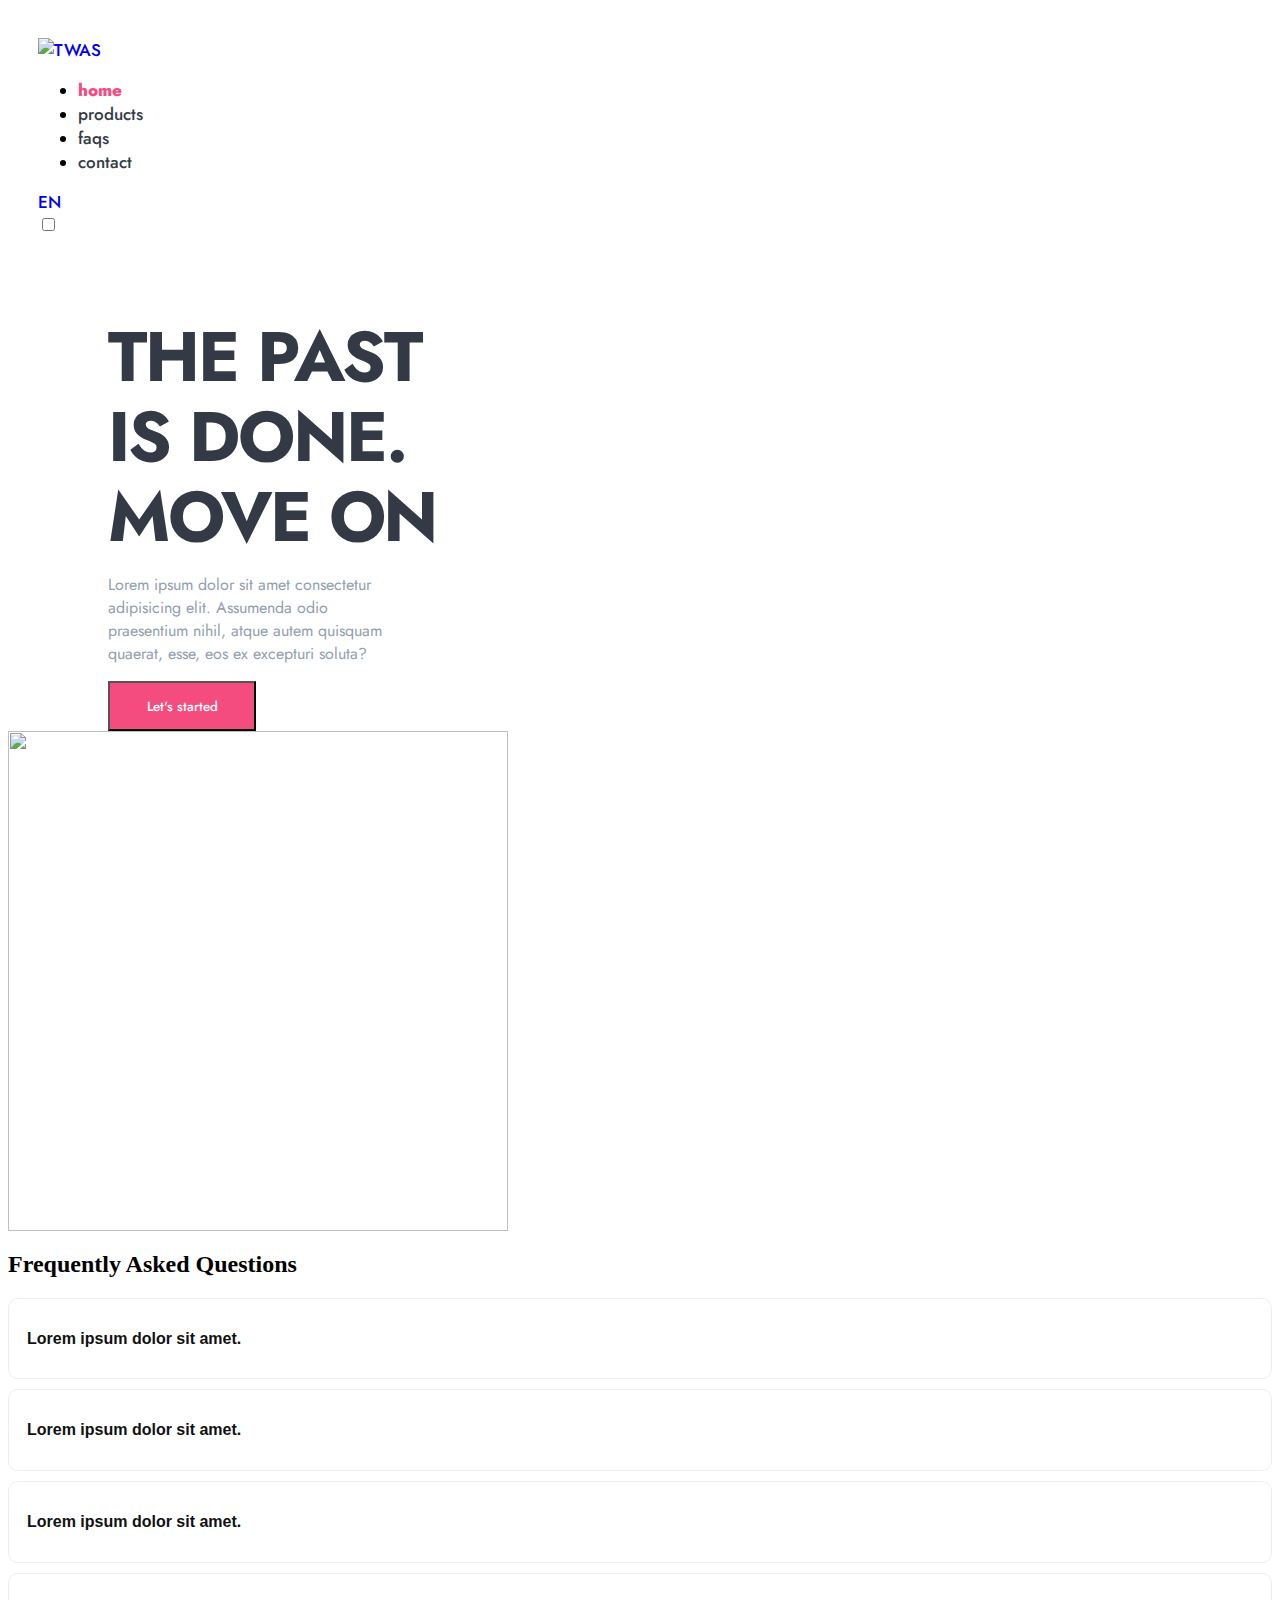
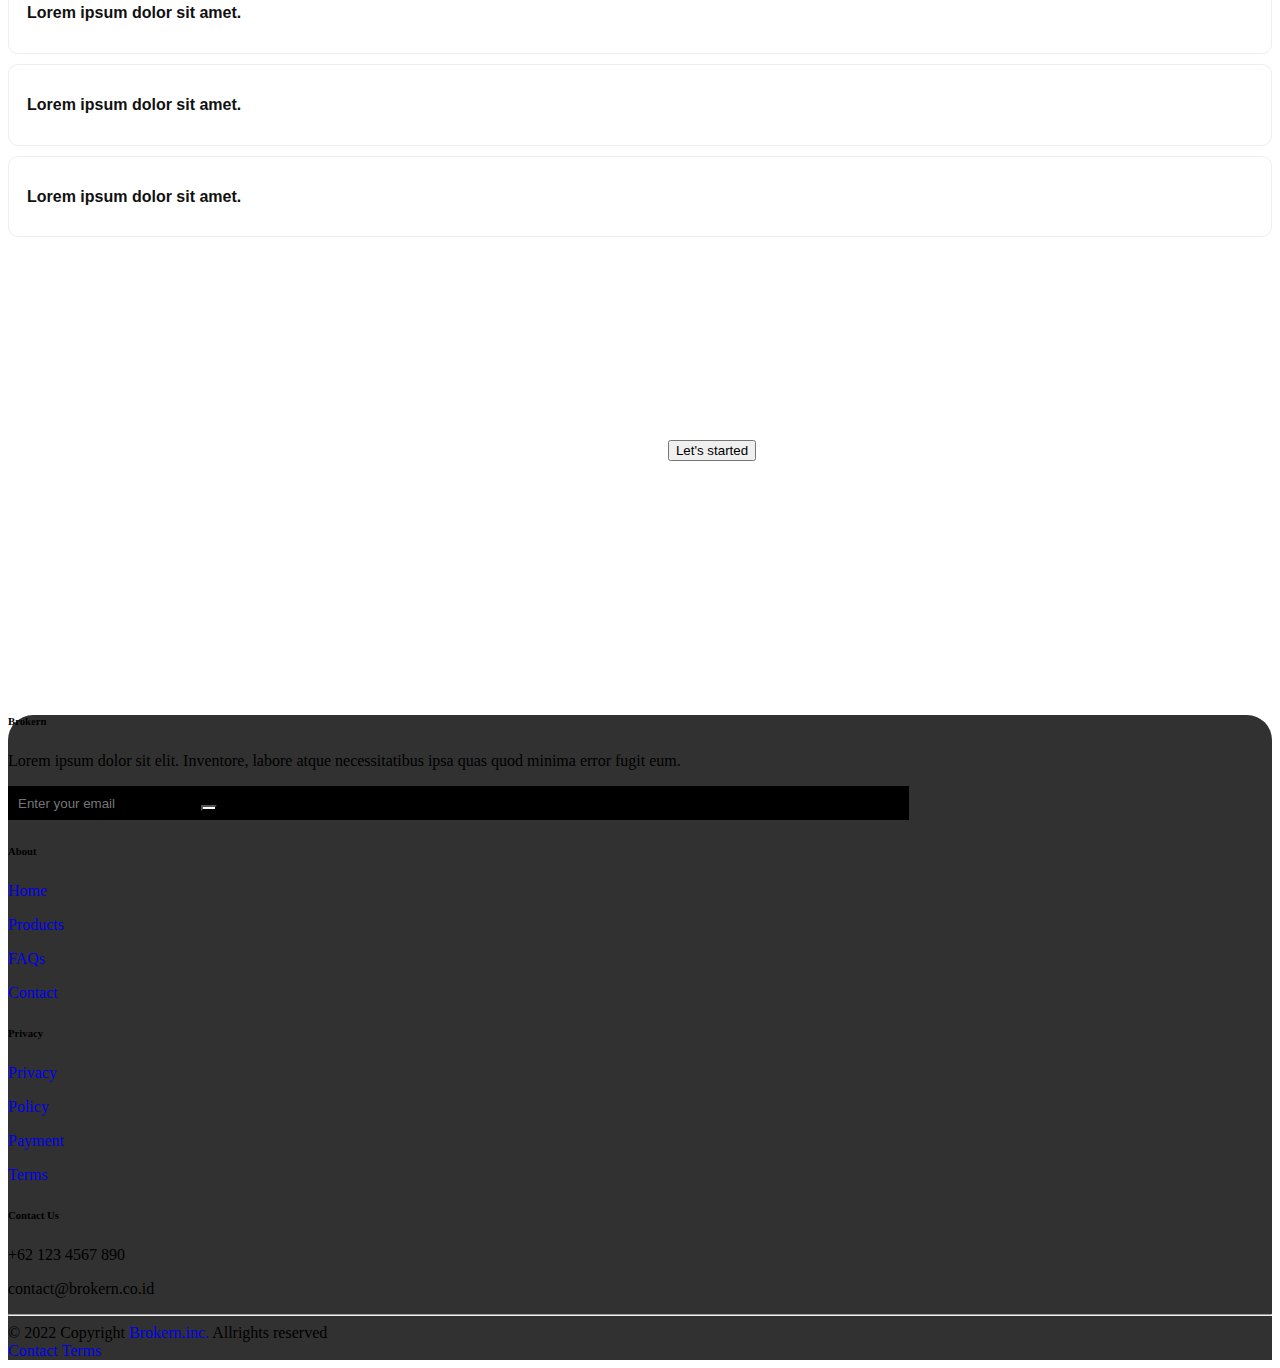
==== index.html @ 18cbe542 "fix: flip animation in hero section" ====
<!DOCTYPE html>
<html lang="en">
  <head>
    <!-- meta tags -->
    <meta charset="utf-8" />
    <meta name="viewport" content="width=device-width, initial-scale=1" />

    <!-- Bootstrap CSS -->
    <link href="https://cdn.jsdelivr.net/npm/bootstrap@5.0.2/dist/css/bootstrap.min.css" rel="stylesheet" integrity="sha384-EVSTQN3/azprG1Anm3QDgpJLIm9Nao0Yz1ztcQTwFspd3yD65VohhpuuCOmLASjC" crossorigin="anonymous" />

    <link rel="stylesheet" href="assets/css/style.css" />

    <!-- Google Fonts -->
    <link rel="preconnect" href="https://fonts.googleapis.com" />
    <link rel="preconnect" href="https://fonts.gstatic.com" crossorigin />
    <link href="https://fonts.googleapis.com/css2?family=Jost&display=swap" rel="stylesheet" />

    <!-- Vendor -->
    <link rel="stylesheet" href="assets/vendor/accordion-js/accordion.min.css" />
    <script src="assets/vendor/accordion-js/accordion.min.js"></script>

    <script src="https://unpkg.com/phosphor-icons"></script>

    <title>TWAS</title>
  </head>
  <body>
    <div class="container-fluid">
      <header id="header" class="d-flex flex-wrap align-items-center justify-content-center justify-content-md-between py-3 mb-4">
        <a href="#" class="d-flex align-items-center col-md-3 mb-2 mb-md-0 text-dark text-decoration-none">
          <img src="assets/img/twas kcl.png" alt="TWAS" width="79" height="20" />
        </a>

        <ul class="nav col-12 col-md-auto mb-2 justify-content-center mb-md-0">
          <li><a href="#" class="px-2 act">home</a></li>
          <li><a href="#" class="px-2">products</a></li>
          <li><a href="#" class="px-2">faqs</a></li>
          <li><a href="#" class="px-2">contact</a></li>
        </ul>

        <div class="col-md-3 d-flex justify-content-end">
          <a href="#" class="px-2 link-dark translate">EN</a>
          <div class="form-check form-switch">
            <input class="form-check-input d-flex justify-content-end" type="checkbox" role="switch" id="flexSwitchCheckDefault" />
          </div>
        </div>
      </header>
    </div>

    <section id="hero">
      <div class="container">
        <div class="row">
          <div class="col-6">
            <div class="mainHero">
              <span>THE PAST</span>
              <span>IS DONE.</span>
              <span>MOVE ON</span>
              <p>Lorem ipsum dolor sit amet consectetur adipisicing elit. Assumenda odio praesentium nihil, atque autem quisquam quaerat, esse, eos ex excepturi soluta?</p>
              <button type="button" class="btn btn-bg">Let's started</button>
            </div>
          </div>
          <div class="col-6">
            <div class="d-flex justify-content-center">
              <div class="wrapper">
                <div class="inner-wrapper">
                  <img src="assets/img/dvl_front.png" alt="" class="depan" />
                  <img src="assets/img/dvl_back.png" alt="" class="belakang" />
                </div>
              </div>
            </div>
          </div>
        </div>
      </div>
    </section>

    <section id="faq" class="mb-4">
      <div class="container">
        <div class="row">
          <div class="col-12 text-center mb-4">
            <h2>Frequently Asked Questions</h2>
          </div>
          <div class="col-6">
            <div class="accordion-container-1 user-select-none">
              <div class="ac">
                <div class="ac-header d-flex align-items-center">
                  <i class="ph-plus-bold ms-3"></i>
                  <i class="ph-minus-bold ms-3"></i>
                  <h2 class="ac-trigger mt-1">Lorem ipsum dolor sit amet.</h2>
                </div>
                <div class="ac-panel">
                  <p class="ac-text">Lorem ipsum dolor sit amet, consectetur adipiscing elit.</p>
                </div>
              </div>

              <div class="ac">
                <div class="ac-header d-flex align-items-center">
                  <i class="ph-plus-bold ms-3"></i>
                  <i class="ph-minus-bold ms-3"></i>
                  <h2 class="ac-trigger mt-1">Lorem ipsum dolor sit amet.</h2>
                </div>
                <div class="ac-panel">
                  <p class="ac-text">Lorem ipsum dolor sit amet, consectetur adipiscing elit.</p>
                </div>
              </div>

              <div class="ac">
                <div class="ac-header d-flex align-items-center">
                  <i class="ph-plus-bold ms-3"></i>
                  <i class="ph-minus-bold ms-3"></i>
                  <h2 class="ac-trigger mt-1">Lorem ipsum dolor sit amet.</h2>
                </div>
                <div class="ac-panel">
                  <p class="ac-text">Lorem ipsum dolor sit amet, consectetur adipiscing elit.</p>
                </div>
              </div>
            </div>
          </div>

          <div class="col-6">
            <div class="accordion-container-2 user-select-none">
              <div class="ac">
                <div class="ac-header d-flex align-items-center">
                  <i class="ph-plus-bold ms-3"></i>
                  <i class="ph-minus-bold ms-3"></i>
                  <h2 class="ac-trigger mt-1">Lorem ipsum dolor sit amet.</h2>
                </div>
                <div class="ac-panel">
                  <p class="ac-text">Lorem ipsum dolor sit amet, consectetur adipiscing elit.</p>
                </div>
              </div>

              <div class="ac">
                <div class="ac-header d-flex align-items-center">
                  <i class="ph-plus-bold ms-3"></i>
                  <i class="ph-minus-bold ms-3"></i>
                  <h2 class="ac-trigger mt-1">Lorem ipsum dolor sit amet.</h2>
                </div>
                <div class="ac-panel">
                  <p class="ac-text">Lorem ipsum dolor sit amet, consectetur adipiscing elit.</p>
                </div>
              </div>

              <div class="ac">
                <div class="ac-header d-flex align-items-center">
                  <i class="ph-plus-bold ms-3"></i>
                  <i class="ph-minus-bold ms-3"></i>
                  <h2 class="ac-trigger mt-1">Lorem ipsum dolor sit amet.</h2>
                </div>
                <div class="ac-panel">
                  <p class="ac-text">Lorem ipsum dolor sit amet, consectetur adipiscing elit.</p>
                </div>
              </div>
            </div>
          </div>
        </div>
      </div>
    </section>

    <section id="get-started" class="mb-4">
      <div class="container">
        <div class="bg-get-started">
          <div class="row">
            <div class="col-6 twas3">
              <h3 class="test">Enough talk,lets make you handsome!</h3>
              <p class="bawah">There are many variations of passages of lorem ipsum availables but the</p>
            </div>
            <div class="col-3 baju">
              <img src="assets/img/dvl_back_cut.png" alt="baju" />
            </div>
            <div class="col-3 start">
              <button type="button" class="btn btn-light">Let's started</button>
            </div>
          </div>
        </div>
      </div>
    </section>

    <footer class="text-center text-lg-start bg-light text-muted" id="footer">
      <section class="p-4">
        <div class="container text-center text-md-start mt-5">
          <div class="row mt-3">
            <div class="col-md-3 col-lg-4 mx-auto mb-4">
              <h6 class="text-uppercase fw-bold mb-4">Brokern</h6>
              <p>Lorem ipsum dolor sit elit. Inventore, labore atque necessitatibus ipsa quas quod minima error fugit eum.</p>
              <div class="email mt-4">
                <div class="input-group">
                  <input type="text" class="form-control" placeholder="Enter your email" aria-label="Recipient's username" aria-describedby="button-addon2" />
                  <button class="btn" type="button" id="button-addon2">
                    <i class="ph-arrow-right"></i>
                  </button>
                </div>
              </div>
            </div>

            <div class="col-md-2 col-lg-2 mx-auto mb-4">
              <h6 class="text-uppercase fw-bold mb-4">About</h6>
              <p>
                <a href="#!" class="text-reset">Home</a>
              </p>
              <p>
                <a href="#!" class="text-reset">Products</a>
              </p>
              <p>
                <a href="#!" class="text-reset">FAQs</a>
              </p>
              <p>
                <a href="#!" class="text-reset">Contact</a>
              </p>
            </div>
            <div class="col-md-3 col-lg-2 mx-auto mb-4">
              <h6 class="text-uppercase fw-bold mb-4">Privacy</h6>
              <p>
                <a href="#!" class="text-reset">Privacy</a>
              </p>
              <p>
                <a href="#!" class="text-reset">Policy</a>
              </p>
              <p>
                <a href="#!" class="text-reset">Payment</a>
              </p>
              <p>
                <a href="#!" class="text-reset">Terms</a>
              </p>
            </div>

            <div class="col-md-4 col-lg-3 mx-auto mb-md-0 mb-4">
              <h6 class="text-uppercase fw-bold mb-4">Contact Us</h6>
              <p><i class="ph-phone"></i> +62 123 4567 890</p>
              <p>
                <i class="ph-envelope-simple"></i>
                contact@brokern.co.id
              </p>
              <div class="contacts-icon flex gap-2">
                <a href="#" class="link-dark">
                  <i class="ph-instagram-logo"></i>
                </a>
                <a href="#" class="link-dark">
                  <i class="ph-facebook-logo"></i>
                </a>
                <a href="#" class="link-dark">
                  <i class="ph-linkedin-logo"></i>
                </a>
                <a href="#" class="link-dark">
                  <i class="ph-twitter-logo"></i>
                </a>
              </div>
            </div>
          </div>
        </div>

        <hr class="mx-4" />
        <div class="row">
          <div class="col-md-6 mx-auto">
            © 2022 Copyright
            <a class="text-reset fw-bold" href="#">Brokern.inc.</a>
            Allrights reserved
          </div>
          <div class="col-md-2 d-flex justify-content-center justify-content-md-start gap-4 mx-auto">
            <a href="#" class="text-reset">Contact</a>
            <a href="#" class="text-reset">Terms</a>
          </div>
        </div>
      </section>
    </footer>

    <script src="https://cdn.jsdelivr.net/npm/bootstrap@5.0.2/dist/js/bootstrap.bundle.min.js" integrity="sha384-MrcW6ZMFYlzcLA8Nl+NtUVF0sA7MsXsP1UyJoMp4YLEuNSfAP+JcXn/tWtIaxVXM" crossorigin="anonymous"></script>
    <script src="assets/js/script.js"></script>
  </body>
</html>
---- assets/css/style.css ----
/*Google Font*/
@import url("https://fonts.googleapis.com/css2?family=Josefin+Sans:ital,wght@0,100;0,200;0,300;0,400;0,500;0,600;0,700;1,100;1,200;1,300;1,400;1,500;1,600;1,700&display=swap");
@import url("https://fonts.googleapis.com/css2?family=Jost:ital,wght@0,100;0,200;0,300;0,400;0,500;0,600;0,700;0,800;0,900;1,100;1,200;1,300;1,400;1,500;1,600;1,700;1,800;1,900&display=swap");

/*navbar style*/
#header {
  padding: 30px;
  font-family: "Jost", sans-serif;
  background-color: rgba(255, 255, 255, 0);
}

#header a {
  text-decoration: none;
  font-size: 17px;
  font-weight: 500;
}

#header a:hover {
  color: #333a45;
}

#header ul li a {
  margin-right: 10px;
  color: #333a45;
}

#header .act {
  color: #f44c7f;
  font-weight: 800;
}

#header .act:hover {
  color: #f44c7f;
}

#header .translate {
  margin-right: 15px;
}

/*Home Style*/
#hero {
  min-height: 88vh;
  background-image: url("../img/Vector632.png");
}

#hero .mainHero {
  margin-left: 100px;
  margin-top: 50px;
}

#hero .mainHero span {
  display: block;
  font-family: "Jost", sans-serif;
  font-weight: 700;
  font-size: 70px;
  line-height: 80px;
  letter-spacing: -0.03em;
  color: #333a45;
}

#hero .mainHero p {
  font-family: "Jost", sans-serif;
  font-weight: 400;
  max-width: 300px;
  color: #939eae;
}

#hero .btn-bg {
  width: 148px;
  height: 50px;
  background-color: #f44c7f;
  font-family: "Jost", sans-serif;
  font-weight: 500;
  color: white;
}

#hero .btn:hover {
  color: white;
}

.btn:focus,
.btn:active {
  outline: none !important;
  box-shadow: none;
}

/*animasihero*/
#hero .wrapper {
  perspective: 1000px;
  width: 500px;
  height: 500px;
}

#hero .wrapper:hover .inner-wrapper {
  transform: rotateY(180deg);
}

#hero .inner-wrapper {
  position: relative;
  width: 100%;
  height: 100%;
  transition: transform 0.9s;
  transform-style: preserve-3d;
}

#hero .depan,
.belakang {
  position: absolute;
  -webkit-backface-visibility: hidden;
  backface-visibility: hidden;
  width: 500px;
  height: 500px;
}

#hero .belakang {
  transform: rotateY(180deg);
}

/*Frequently Ask Questions style*/
#faq .ac {
  border-radius: 10px;
}

#faq .ac .ac-header {
  padding: 1.3rem 0;
  transition: 0.5s;
}

#faq .ac .ac-header .ph-minus-bold {
  opacity: 0;
  display: none;
}

#faq .ac .ac-trigger::after {
  display: none;
}

#faq .ac i {
  font-size: 1.7rem;
  font-weight: bolder;
}

#faq .ac .ac-trigger {
  margin-left: 0.5rem;
}

#faq .ac .ac-panel {
  margin-left: 3.3rem;
}

/*get started style*/
#get-started .bg-get-started {
  background-image: url("../img/bg-get-started.png");
  object-fit: cover;
  min-height: 45vh;
  border-top-right-radius: 25px;
  border-bottom-right-radius: 25px;
  border-radius: 25px;
}

#get-started .test {
  margin-top: 3rem;
  margin-left: 4rem;
  color: #fff;
  font-size: 40px;
  font-weight: bold;
  font-family: "Jost", sans-serif;
}

#get-started .start {
  display: flex;
  justify-content: center;
  align-items: flex-end;
  margin-bottom: 4rem;
  margin-left: 9rem;
  font-family: "Jost", sans-serif;
  font-weight: bolder;
}

#get-started .bawah {
  margin-top: 30px;
  color: #fff;
  margin-left: 4rem;
  font-size: 16px;
  font-family: "Jost", sans-serif;
}

#get-started .baju {
  margin-left: -9rem;
}

#get-started .twas3 {
  background-image: url("../img/bg_twas.png");
  object-fit: cover;
  background-repeat: no-repeat;
  background-position: 60px;
}

/*footer style*/
#footer {
  border-radius: 25px 25px 0 0;
  background-color: rgb(49, 49, 49) !important;
}

#footer a {
  text-decoration: none;
}

#footer a:hover {
  text-decoration: underline;
}

#footer .contacts-icon a:hover {
  opacity: 0.5;
  text-decoration: none;
}

#footer .contacts-icon a {
  font-size: 1.5rem;
}

#footer .email {
  width: 70%;
  padding: 0.5rem;
  background-color: #000;
}

#footer .email input {
  background: transparent;
  border: 0;
  color: #fff;
}

#footer .email input:focus {
  background: transparent;
  border: 1px solid #fff;
  color: #fff;
}

#footer .email .btn {
  background-color: #fff;
  border-radius: 0;
}
#footer .email .btn i {
  margin: auto;
}
---- assets/vendor/accordion-js/accordion.min.css ----
@charset "UTF-8";
/*!
 * Accordion v3.1.1
 * Simple accordion created in pure Javascript.
 * https://github.com/michu2k/Accordion
 *
 * Copyright (c) Michał Strumpf
 * Published under MIT License
 */
.ac{margin-top:10px;border:1px solid #eee;background-color:#fff;box-sizing:border-box}.ac .ac-header{margin:0;padding:0}.ac .ac-trigger{font:bold 16px Arial,sans-serif;color:#111;text-align:left;width:100%;padding:10px 30px 10px 10px;display:block;cursor:pointer;background-color:transparent;-webkit-transition:color .25s ease;transition:color .25s ease;position:relative;text-decoration:none;margin:0;border:0}.ac .ac-trigger::after{content:'+';text-align:center;width:15px;-webkit-transform:translate(0,-50%);transform:translate(0,-50%);position:absolute;right:10px;top:50%}.ac .ac-trigger:focus{color:#8a8a8a}.ac .ac-panel{overflow:hidden;-webkit-transition-property:height,visibility;transition-property:height,visibility;-webkit-transition-timing-function:ease;transition-timing-function:ease}.ac .ac-panel .ac-text{font:15px/24px Arial,sans-serif;color:#111;padding:10px;margin:0}.ac.js-enabled .ac-panel{visibility:hidden}.ac.is-active .ac-panel{visibility:visible}.ac.is-active>.ac-header .ac-trigger::after{content:'\2013'}
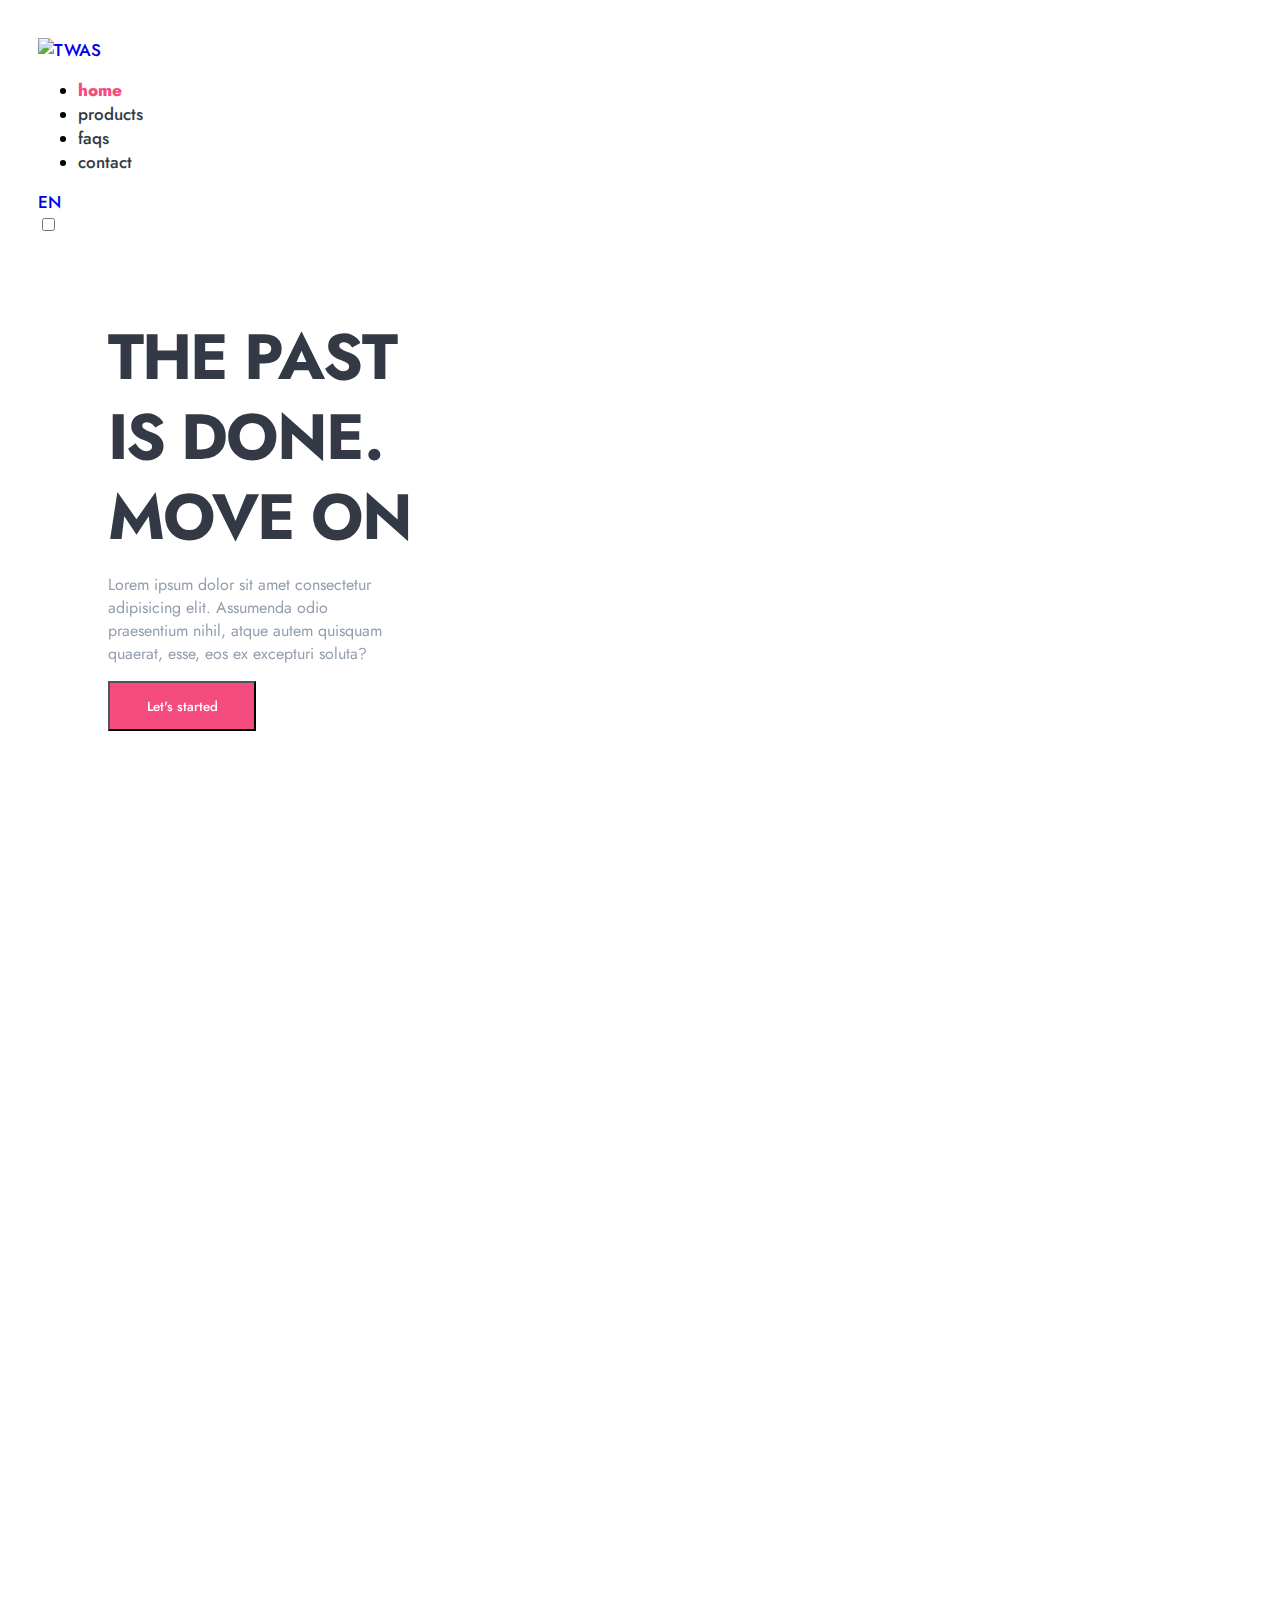
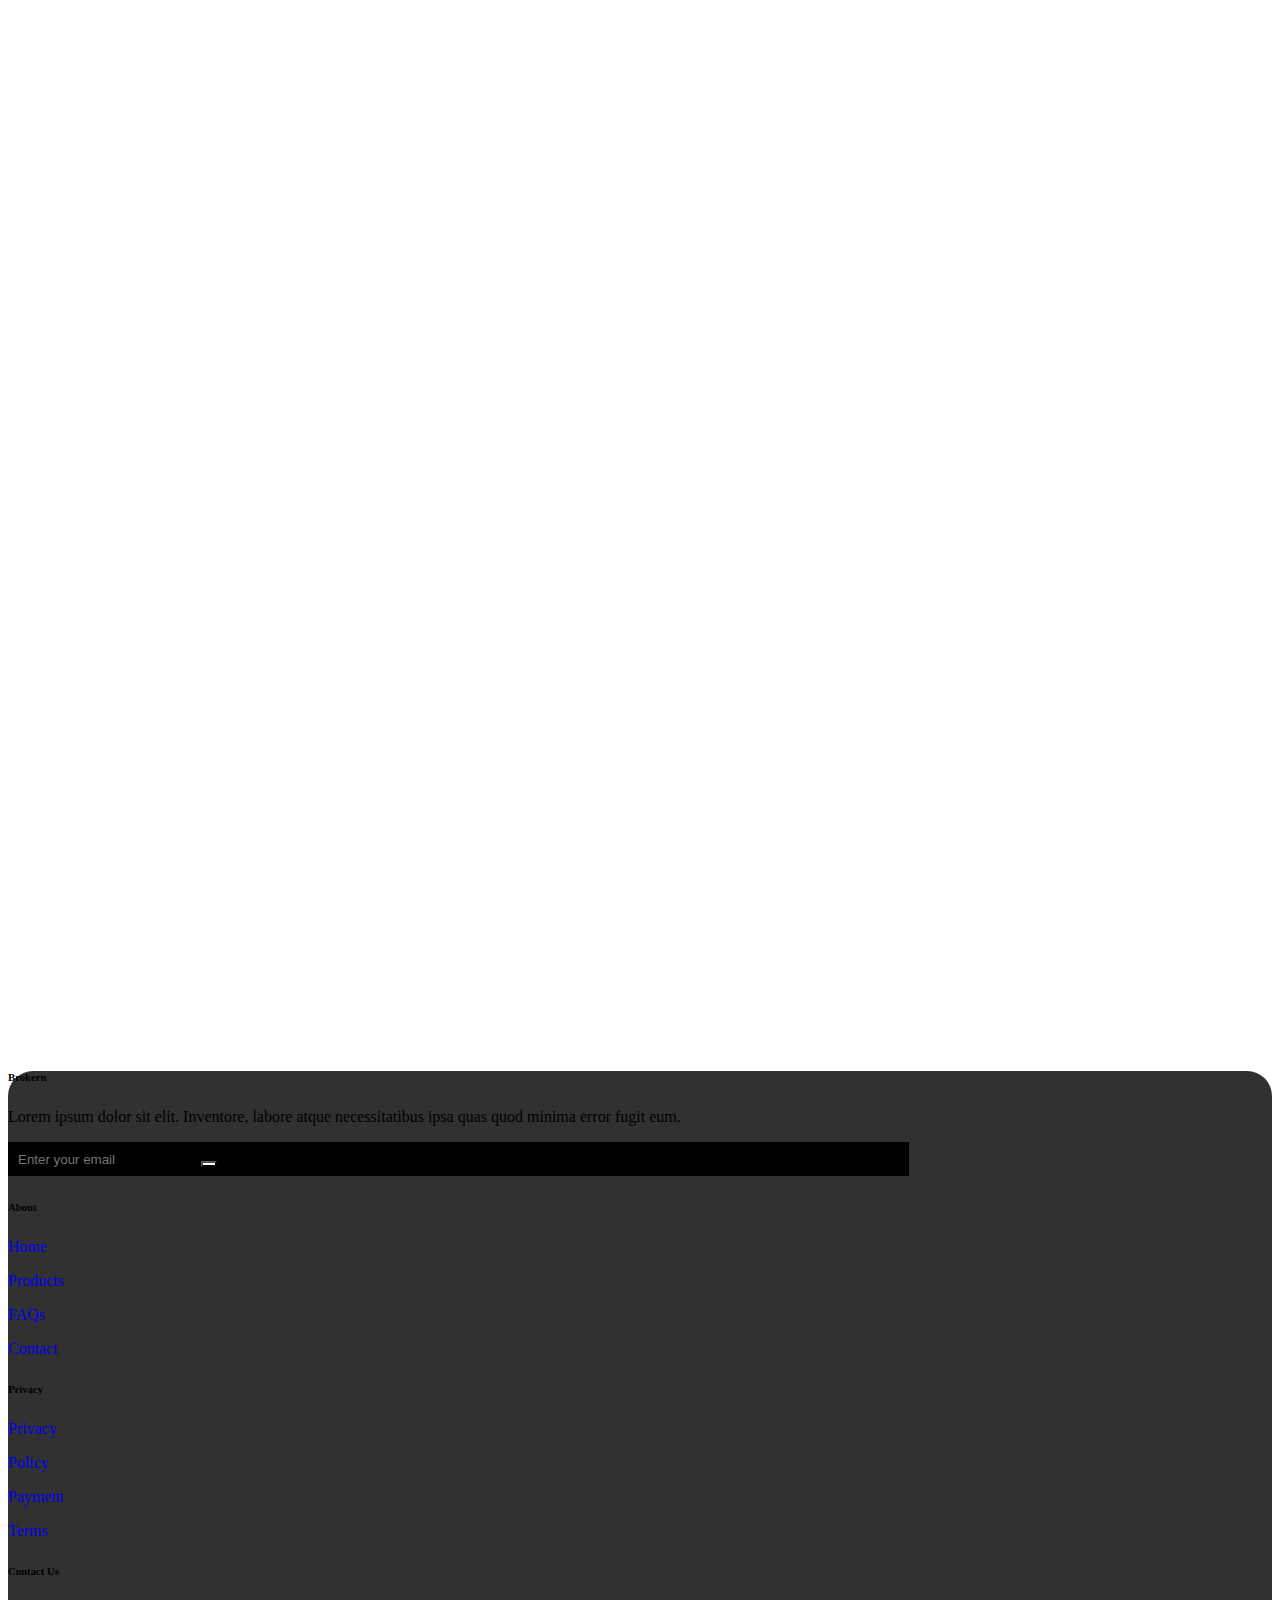
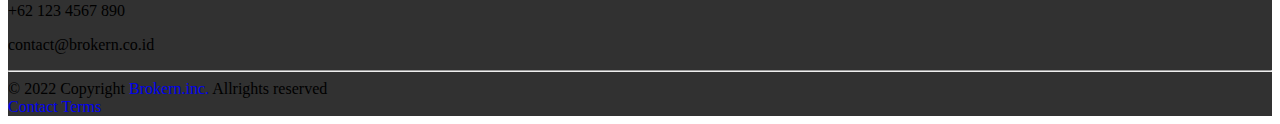
==== commit 3124f2ab: "add: animation with aos" ====
--- a/index.html
+++ b/index.html
@@ -18,9 +18,12 @@
     <!-- Vendor -->
     <link rel="stylesheet" href="assets/vendor/accordion-js/accordion.min.css" />
     <script src="assets/vendor/accordion-js/accordion.min.js"></script>
+    <link rel="stylesheet" href="assets/vendor/aos/aos.css" />
+    <script src="assets/vendor/aos/aos.js"></script>
 
     <script src="https://unpkg.com/phosphor-icons"></script>
 
+    <link rel="shortcut icon" href="assets/img/twas1x1.png" />
     <title>TWAS</title>
   </head>
   <body>
@@ -47,9 +50,9 @@
     </div>
 
     <section id="hero">
-      <div class="container">
+      <div class="container-lg">
         <div class="row">
-          <div class="col-6">
+          <div class="col-lg-6" data-aos="zoom-in-right">
             <div class="mainHero">
               <span>THE PAST</span>
               <span>IS DONE.</span>
@@ -58,7 +61,7 @@
               <button type="button" class="btn btn-bg">Let's started</button>
             </div>
           </div>
-          <div class="col-6">
+          <div class="col-lg-6" data-aos="zoom-in-left">
             <div class="d-flex justify-content-center">
               <div class="wrapper">
                 <div class="inner-wrapper">
@@ -72,10 +75,42 @@
       </div>
     </section>
 
-    <section id="faq" class="mb-4">
-      <div class="container">
+    <section id="products">
+      <div class="container-lg">
+        <div class="row justify-content-center">
+          <div class="col-12 comp" data-aos="fade-up">
+            <h3 class="comp-header">We Born to be Number One</h3>
+            <p class="comp-desc">
+              Launched in 2002, Makeup City has brought renowned international personal care brands under one roof for the first time in Pakistan. From a journey of a few stores, we have groen significantly, by making our brands available
+              to almost every where a person can think off.
+            </p>
+          </div>
+          <div class="row product-strength-1">
+            <div class="col-lg-6 product-image" data-aos="fade-right">
+              <img src="assets/img/dvl_front.png" alt="baju2" class="baju2" />
+            </div>
+            <div class="col-lg-6 d-flex justify-content-center flex-column product-desc" data-aos="fade-left">
+              <h3 class="title">Premium Cotton Combed</h3>
+              <p class="desc">GOSH COPENHAGEN offers a wide selection of products in different categories: Cosmetics, Fragrances, Hair Care, Face Care, Body Care. GOSH Cosmetics are available online.</p>
+            </div>
+          </div>
+          <div class="row product-strength-2">
+            <div class="col-lg-6 d-flex justify-content-center flex-column product-desc" data-aos="fade-right">
+              <h3 class="title">High Quality Printing</h3>
+              <p class="desc">HD Micro Foundation matifying Liquid is a micronized and gently mattifying foundation with vitamin E for the most natural look</p>
+            </div>
+            <div class="col-lg-6 product-imageproduct-image" data-aos="fade-left">
+              <img src="assets/img/dvl_back.png" alt="baju3" class="baju3" />
+            </div>
+          </div>
+        </div>
+      </div>
+    </section>
+
+    <section id="faq" class="mb-4" data-aos="zoom-out">
+      <div class="container-lg">
         <div class="row">
-          <div class="col-12 text-center mb-4">
+          <div id="faq-head" class="col-12 text-center mb-4">
             <h2>Frequently Asked Questions</h2>
           </div>
           <div class="col-6">
@@ -155,18 +190,18 @@
       </div>
     </section>
 
-    <section id="get-started" class="mb-4">
-      <div class="container">
+    <section id="get-started" class="mb-4" data-aos="zoom-in">
+      <div class="container-lg">
         <div class="bg-get-started">
           <div class="row">
-            <div class="col-6 twas3">
+            <div class="col-lg-6 twas3">
               <h3 class="test">Enough talk,lets make you handsome!</h3>
               <p class="bawah">There are many variations of passages of lorem ipsum availables but the</p>
             </div>
-            <div class="col-3 baju">
+            <div class="col-lg-3 baju">
               <img src="assets/img/dvl_back_cut.png" alt="baju" />
             </div>
-            <div class="col-3 start">
+            <div class="col-lg-3 start">
               <button type="button" class="btn btn-light">Let's started</button>
             </div>
           </div>
@@ -176,7 +211,7 @@
 
     <footer class="text-center text-lg-start bg-light text-muted" id="footer">
       <section class="p-4">
-        <div class="container text-center text-md-start mt-5">
+        <div class="container-lg text-center text-md-start mt-5">
           <div class="row mt-3">
             <div class="col-md-3 col-lg-4 mx-auto mb-4">
               <h6 class="text-uppercase fw-bold mb-4">Brokern</h6>
--- a/assets/css/style.css
+++ b/assets/css/style.css
@@ -1,6 +1,10 @@
 /*Google Font*/
 @import url("https://fonts.googleapis.com/css2?family=Josefin+Sans:ital,wght@0,100;0,200;0,300;0,400;0,500;0,600;0,700;1,100;1,200;1,300;1,400;1,500;1,600;1,700&display=swap");
 @import url("https://fonts.googleapis.com/css2?family=Jost:ital,wght@0,100;0,200;0,300;0,400;0,500;0,600;0,700;0,800;0,900;1,100;1,200;1,300;1,400;1,500;1,600;1,700;1,800;1,900&display=swap");
+
+body {
+  overflow-x: hidden;
+}
 
 /*navbar style*/
 #header {
@@ -19,6 +23,10 @@
   color: #333a45;
 }
 
+#header ul li {
+  margin-right: 25px;
+}
+
 #header ul li a {
   margin-right: 10px;
   color: #333a45;
@@ -39,8 +47,10 @@
 
 /*Home Style*/
 #hero {
-  min-height: 88vh;
-  background-image: url("../img/Vector632.png");
+  min-height: 100vh;
+  background-image: url("../img/vector1.png");
+  background-repeat: no-repeat;
+  background-size: auto 100%;
 }
 
 #hero .mainHero {
@@ -52,7 +62,7 @@
   display: block;
   font-family: "Jost", sans-serif;
   font-weight: 700;
-  font-size: 70px;
+  font-size: 4rem;
   line-height: 80px;
   letter-spacing: -0.03em;
   color: #333a45;
@@ -76,10 +86,11 @@
 
 #hero .btn:hover {
   color: white;
-}
-
-.btn:focus,
-.btn:active {
+  background-color: #e73168;
+}
+
+#hero .btn:focus,
+#hero .btn:active {
   outline: none !important;
   box-shadow: none;
 }
@@ -89,6 +100,8 @@
   perspective: 1000px;
   width: 500px;
   height: 500px;
+  z-index: 10;
+  position: relative;
 }
 
 #hero .wrapper:hover .inner-wrapper {
@@ -96,27 +109,89 @@
 }
 
 #hero .inner-wrapper {
-  position: relative;
   width: 100%;
-  height: 100%;
-  transition: transform 0.9s;
+  transition: transform 0.8s;
   transform-style: preserve-3d;
 }
 
 #hero .depan,
-.belakang {
+#hero .belakang {
   position: absolute;
   -webkit-backface-visibility: hidden;
   backface-visibility: hidden;
-  width: 500px;
-  height: 500px;
+  width: 100%;
 }
 
 #hero .belakang {
+  position: absolute;
   transform: rotateY(180deg);
 }
 
+/* Products Section Style */
+#products {
+  margin-top: 3rem;
+}
+
+#products .comp {
+  padding: 0 4rem 0 4rem;
+}
+
+#products .comp-header {
+  text-align: center;
+  font-family: "Jost", sans-serif;
+  font-weight: bolder;
+  margin-top: 3rem;
+}
+
+#products .comp-desc {
+  text-align: center;
+  font-family: "Jost", sans-serif;
+}
+
+#products .product-strength-1,
+#products .product-strength-2 {
+  padding: 0 4rem 0 4rem;
+}
+
+#products .desc {
+  font-family: "Jost", sans-serif;
+  text-align: left;
+}
+
+#products .baju2,
+#products .baju3 {
+  width: 100%;
+  object-fit: cover;
+  background-repeat: no-repeat;
+}
+
+#products .baju2 {
+  background-image: url("../img/vector2.png");
+  background-position: right center;
+}
+
+#products .baju3 {
+  background-image: url("../img/vector3.png");
+  background-position: left center;
+}
+
+#products .title {
+  text-align: left;
+  font-family: "Jost", sans-serif;
+  font-weight: bolder;
+}
+
 /*Frequently Ask Questions style*/
+#faq {
+  margin-top: 40px;
+  font-family: "Jost", sans-serif;
+}
+
+#faq-head {
+  font-weight: 600;
+  color: #f44c7f;
+}
+
 #faq .ac {
   border-radius: 10px;
 }
@@ -149,10 +224,15 @@
 }
 
 /*get started style*/
+#get-started {
+  margin-top: 60px;
+}
+
 #get-started .bg-get-started {
   background-image: url("../img/bg-get-started.png");
+  background-repeat: no-repeat;
   object-fit: cover;
-  min-height: 45vh;
+  min-height: 280px;
   border-top-right-radius: 25px;
   border-bottom-right-radius: 25px;
   border-radius: 25px;
@@ -198,6 +278,7 @@
 
 /*footer style*/
 #footer {
+  margin-top: 60px;
   border-radius: 25px 25px 0 0;
   background-color: rgb(49, 49, 49) !important;
 }
@@ -244,3 +325,14 @@
 #footer .email .btn i {
   margin: auto;
 }
+
+/* create media-query for tablet */
+@media (max-width: 992px) {
+  #products .product-strength-2 .product-desc {
+    order: 1;
+  }
+
+  #get-started .bg-get-started {
+    background-image: url("../img/bg-responsive-get-started.png");
+  }
+}
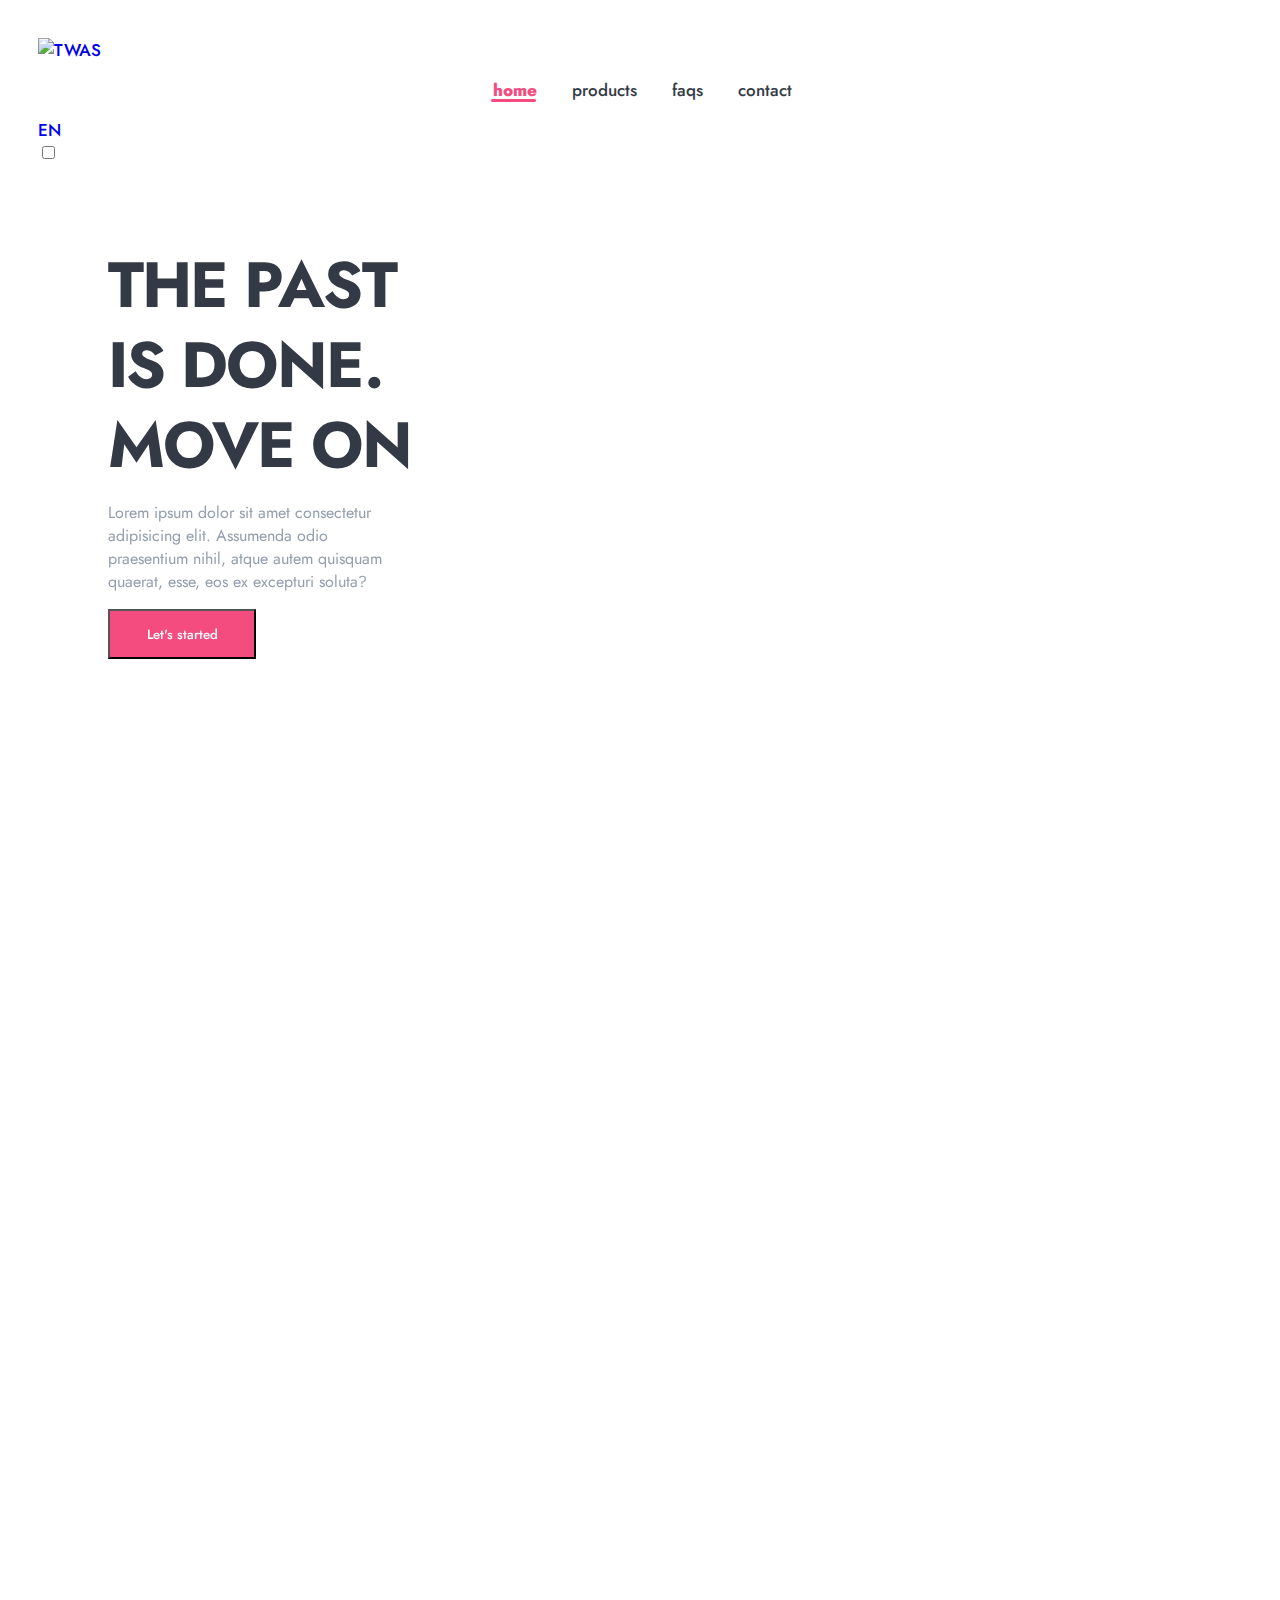
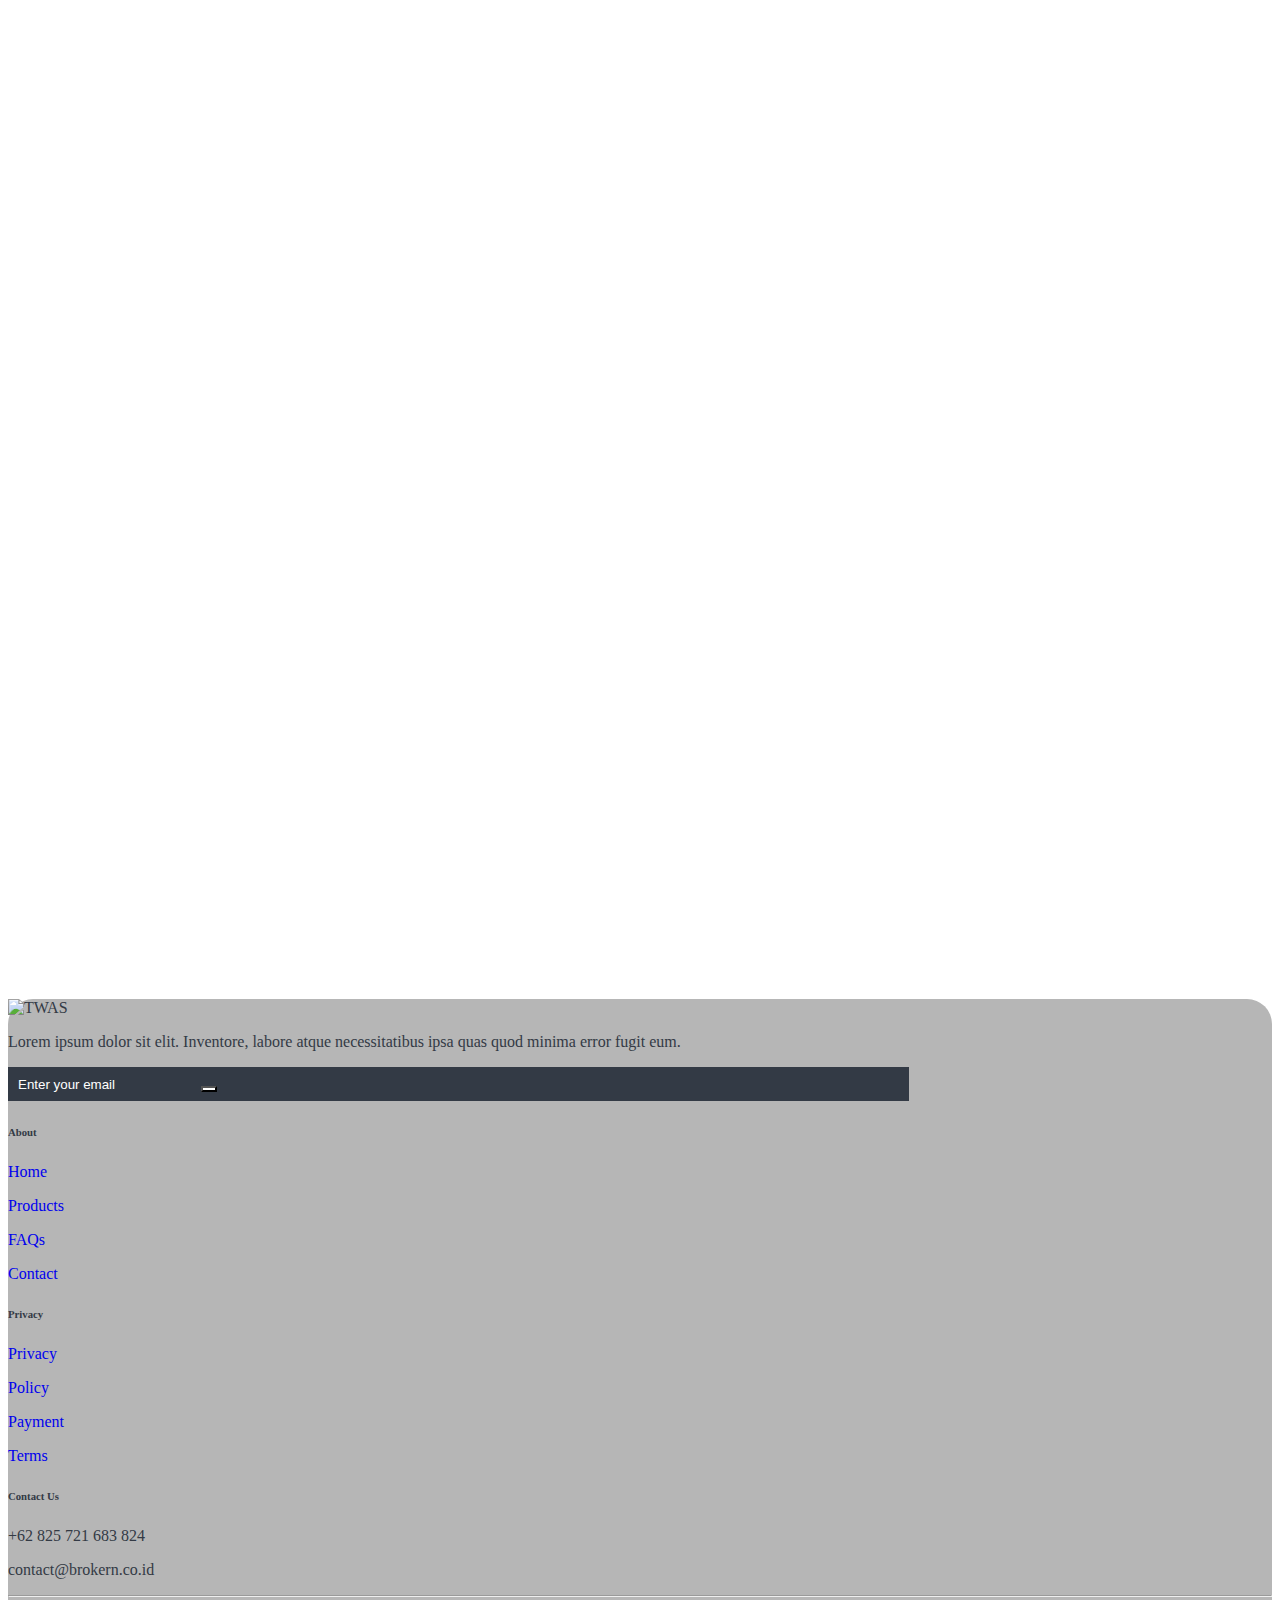
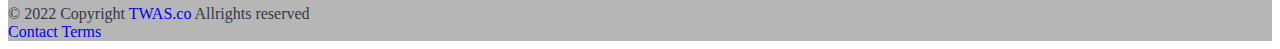
==== commit 60222421: "add: navbar animation on hover" ====
--- a/index.html
+++ b/index.html
@@ -8,6 +8,24 @@
     <!-- Bootstrap CSS -->
     <link href="https://cdn.jsdelivr.net/npm/bootstrap@5.0.2/dist/css/bootstrap.min.css" rel="stylesheet" integrity="sha384-EVSTQN3/azprG1Anm3QDgpJLIm9Nao0Yz1ztcQTwFspd3yD65VohhpuuCOmLASjC" crossorigin="anonymous" />
 
+    <!-- Animate -->
+    <link rel="stylesheet" href="https://cdnjs.cloudflare.com/ajax/libs/animate.css/4.1.1/animate.min.css" />
+
+    <!-- Vendor -->
+    <link rel="stylesheet" href="assets/vendor/accordion-js/accordion.min.css" />
+    <script src="assets/vendor/accordion-js/accordion.min.js"></script>
+
+    <link rel="stylesheet" href="assets/vendor/aos/aos.css" />
+    <script src="assets/vendor/aos/aos.js"></script>
+
+    <script src="assets/vendor/anime-js/anime.min.js"></script>
+
+    <script src="assets/vendor/magicline-js/magicline.min.js"></script>
+
+    <script src="https://unpkg.com/phosphor-icons"></script>
+
+    <link rel="shortcut icon" href="assets/img/twas1x1.png" />
+
     <link rel="stylesheet" href="assets/css/style.css" />
 
     <!-- Google Fonts -->
@@ -15,15 +33,6 @@
     <link rel="preconnect" href="https://fonts.gstatic.com" crossorigin />
     <link href="https://fonts.googleapis.com/css2?family=Jost&display=swap" rel="stylesheet" />
 
-    <!-- Vendor -->
-    <link rel="stylesheet" href="assets/vendor/accordion-js/accordion.min.css" />
-    <script src="assets/vendor/accordion-js/accordion.min.js"></script>
-    <link rel="stylesheet" href="assets/vendor/aos/aos.css" />
-    <script src="assets/vendor/aos/aos.js"></script>
-
-    <script src="https://unpkg.com/phosphor-icons"></script>
-
-    <link rel="shortcut icon" href="assets/img/twas1x1.png" />
     <title>TWAS</title>
   </head>
   <body>
@@ -33,12 +42,16 @@
           <img src="assets/img/twas kcl.png" alt="TWAS" width="79" height="20" />
         </a>
 
-        <ul class="nav col-12 col-md-auto mb-2 justify-content-center mb-md-0">
-          <li><a href="#" class="px-2 act">home</a></li>
-          <li><a href="#" class="px-2">products</a></li>
-          <li><a href="#" class="px-2">faqs</a></li>
-          <li><a href="#" class="px-2">contact</a></li>
-        </ul>
+        <div class="navbar">
+          <ul class="nav col-12 col-md-auto mb-2 justify-content-center mb-md-0">
+            <li>
+              <a href="#" class="px-2 active nav-link">home</a>
+            </li>
+            <li><a href="#" class="px-2 nav-link">products</a></li>
+            <li><a href="#" class="px-2 nav-link">faqs</a></li>
+            <li><a href="#" class="px-2 nav-link">contact</a></li>
+          </ul>
+        </div>
 
         <div class="col-md-3 d-flex justify-content-end">
           <a href="#" class="px-2 link-dark translate">EN</a>
@@ -214,7 +227,7 @@
         <div class="container-lg text-center text-md-start mt-5">
           <div class="row mt-3">
             <div class="col-md-3 col-lg-4 mx-auto mb-4">
-              <h6 class="text-uppercase fw-bold mb-4">Brokern</h6>
+              <img src="/assets/img/twas kcl.png" alt="TWAS" width="100" height="27" class="mb-3" />
               <p>Lorem ipsum dolor sit elit. Inventore, labore atque necessitatibus ipsa quas quod minima error fugit eum.</p>
               <div class="email mt-4">
                 <div class="input-group">
@@ -259,7 +272,7 @@
 
             <div class="col-md-4 col-lg-3 mx-auto mb-md-0 mb-4">
               <h6 class="text-uppercase fw-bold mb-4">Contact Us</h6>
-              <p><i class="ph-phone"></i> +62 123 4567 890</p>
+              <p><i class="ph-phone"></i> +62 825 721 683 824</p>
               <p>
                 <i class="ph-envelope-simple"></i>
                 contact@brokern.co.id
@@ -286,7 +299,7 @@
         <div class="row">
           <div class="col-md-6 mx-auto">
             © 2022 Copyright
-            <a class="text-reset fw-bold" href="#">Brokern.inc.</a>
+            <a class="text-reset fw-bold" href="#">TWAS.co</a>
             Allrights reserved
           </div>
           <div class="col-md-2 d-flex justify-content-center justify-content-md-start gap-4 mx-auto">
--- a/assets/css/style.css
+++ b/assets/css/style.css
@@ -19,26 +19,24 @@
   font-weight: 500;
 }
 
-#header a:hover {
-  color: #333a45;
-}
-
 #header ul li {
   margin-right: 25px;
 }
 
 #header ul li a {
+  display: inline-block;
   margin-right: 10px;
   color: #333a45;
-}
-
-#header .act {
+  transition: all 0.3s;
+}
+
+#header ul li a:hover {
+  color: #f44c7f;
+}
+
+#header .active {
   color: #f44c7f;
   font-weight: 800;
-}
-
-#header .act:hover {
-  color: #f44c7f;
 }
 
 #header .translate {
@@ -50,7 +48,7 @@
   min-height: 100vh;
   background-image: url("../img/vector1.png");
   background-repeat: no-repeat;
-  background-size: auto 100%;
+  background-size: 100% auto;
 }
 
 #hero .mainHero {
@@ -188,7 +186,7 @@
 }
 
 #faq-head {
-  font-weight: 600;
+  font-weight: 800;
   color: #f44c7f;
 }
 
@@ -280,7 +278,8 @@
 #footer {
   margin-top: 60px;
   border-radius: 25px 25px 0 0;
-  background-color: rgb(49, 49, 49) !important;
+  background-color: #b6b6b6 !important;
+  color: #333a45 !important;
 }
 
 #footer a {
@@ -303,19 +302,19 @@
 #footer .email {
   width: 70%;
   padding: 0.5rem;
-  background-color: #000;
+  background-color: #333a45;
 }
 
 #footer .email input {
   background: transparent;
   border: 0;
-  color: #fff;
+  color: #fff !important;
 }
 
 #footer .email input:focus {
   background: transparent;
   border: 1px solid #fff;
-  color: #fff;
+  color: #000;
 }
 
 #footer .email .btn {
@@ -326,13 +325,62 @@
   margin: auto;
 }
 
-/* create media-query for tablet */
-@media (max-width: 992px) {
-  #products .product-strength-2 .product-desc {
-    order: 1;
-  }
-
-  #get-started .bg-get-started {
-    background-image: url("../img/bg-responsive-get-started.png");
-  }
-}
+#footer .form-control:focus,
+.form-control:active {
+  outline: none !important;
+  box-shadow: none;
+  border: none !important;
+}
+
+::placeholder {
+  color: #fff !important;
+}
+
+:-ms-input-placeholder {
+  color: #fff !important;
+}
+
+::-ms-input-placeholder {
+  color: #fff !important;
+}
+
+/* Magicline */
+.magic-line-menu,
+.magic-line-inner,
+.magic-line-inner ul {
+  display: flex;
+  justify-content: center;
+  flex-wrap: wrap;
+}
+
+.magic-line-inner ul {
+  list-style: none;
+}
+
+.magic-line-menu a {
+  font-weight: 700;
+  color: #f44c7f;
+  cursor: pointer;
+  text-align: center;
+  padding: 10px 20px;
+  display: block;
+}
+
+.magic-line {
+  border-radius: 4px;
+  background: #f44c7f;
+}
+
+.init-magic-line,
+.magic-line-inner {
+  position: relative;
+}
+
+.magic-line {
+  z-index: -1;
+  position: absolute;
+}
+
+.magic-line-css-transition {
+  transition: all 0.2s ease-in-out;
+}
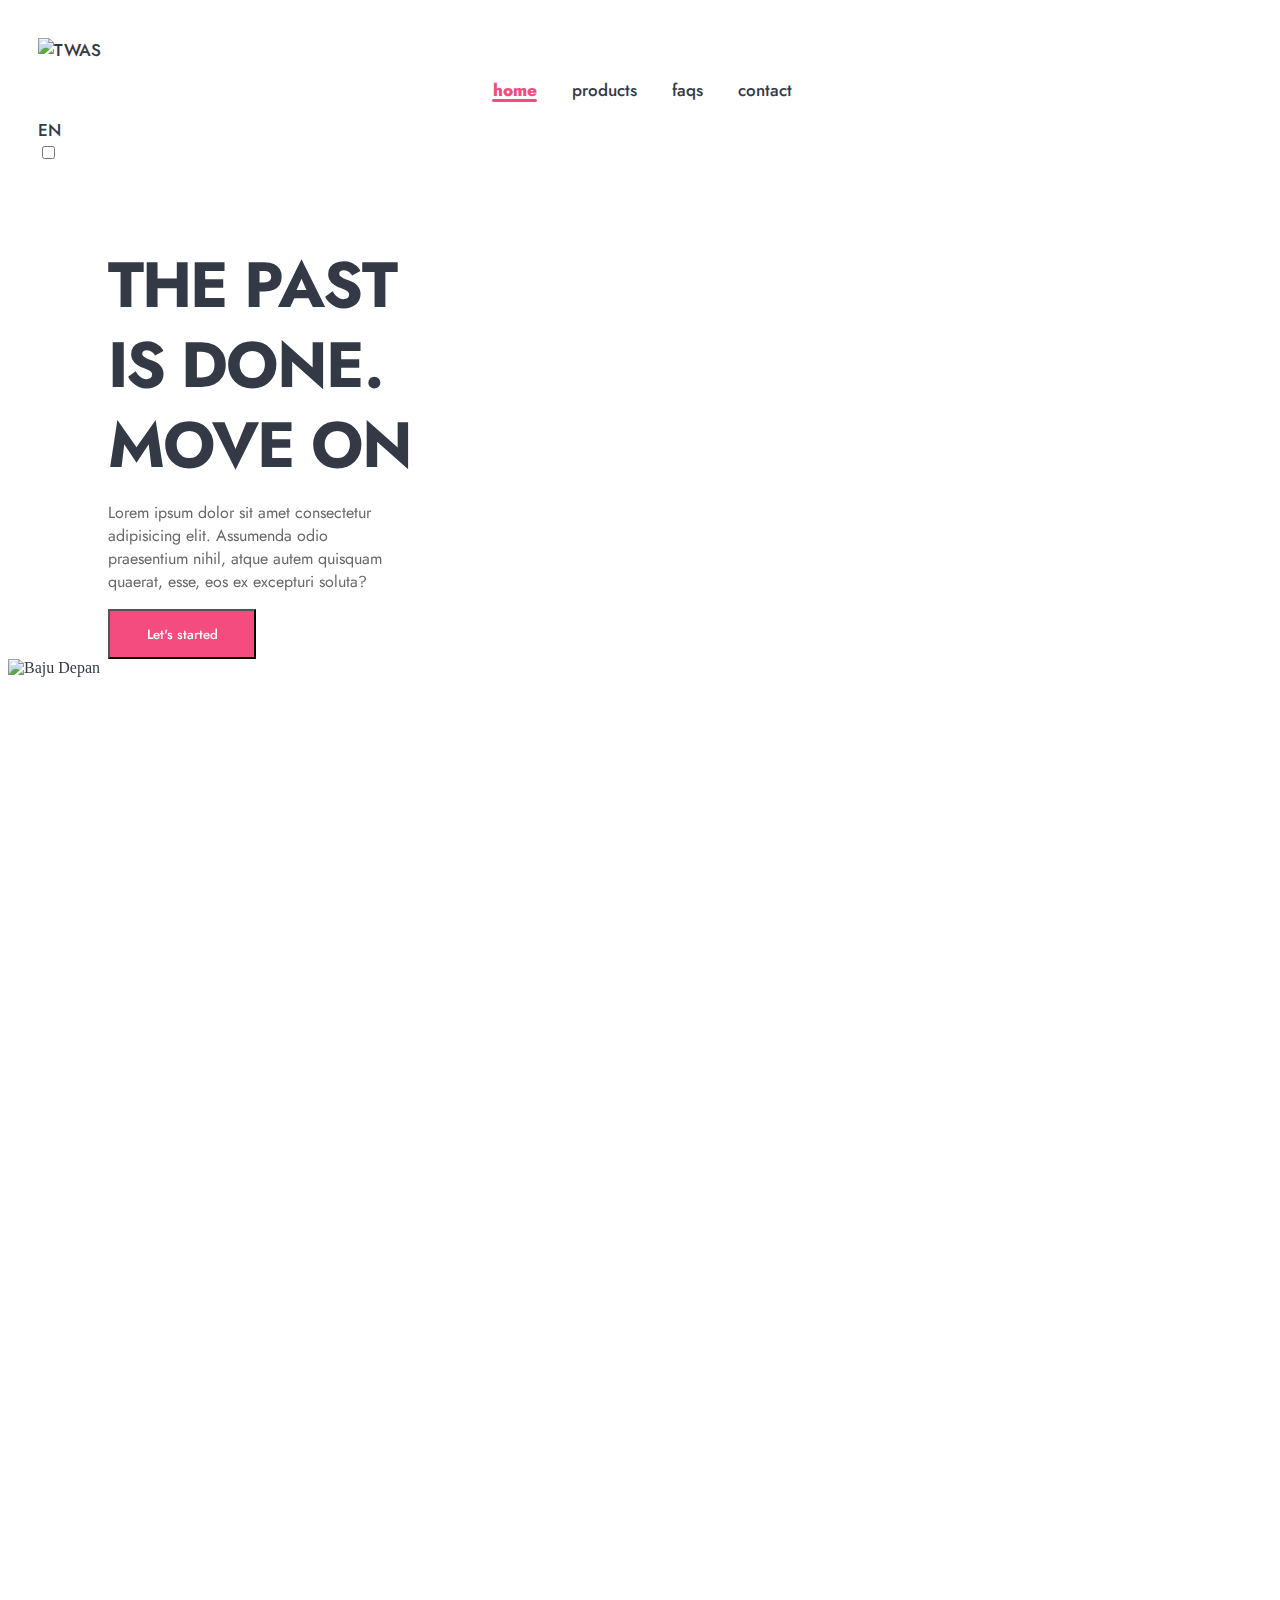
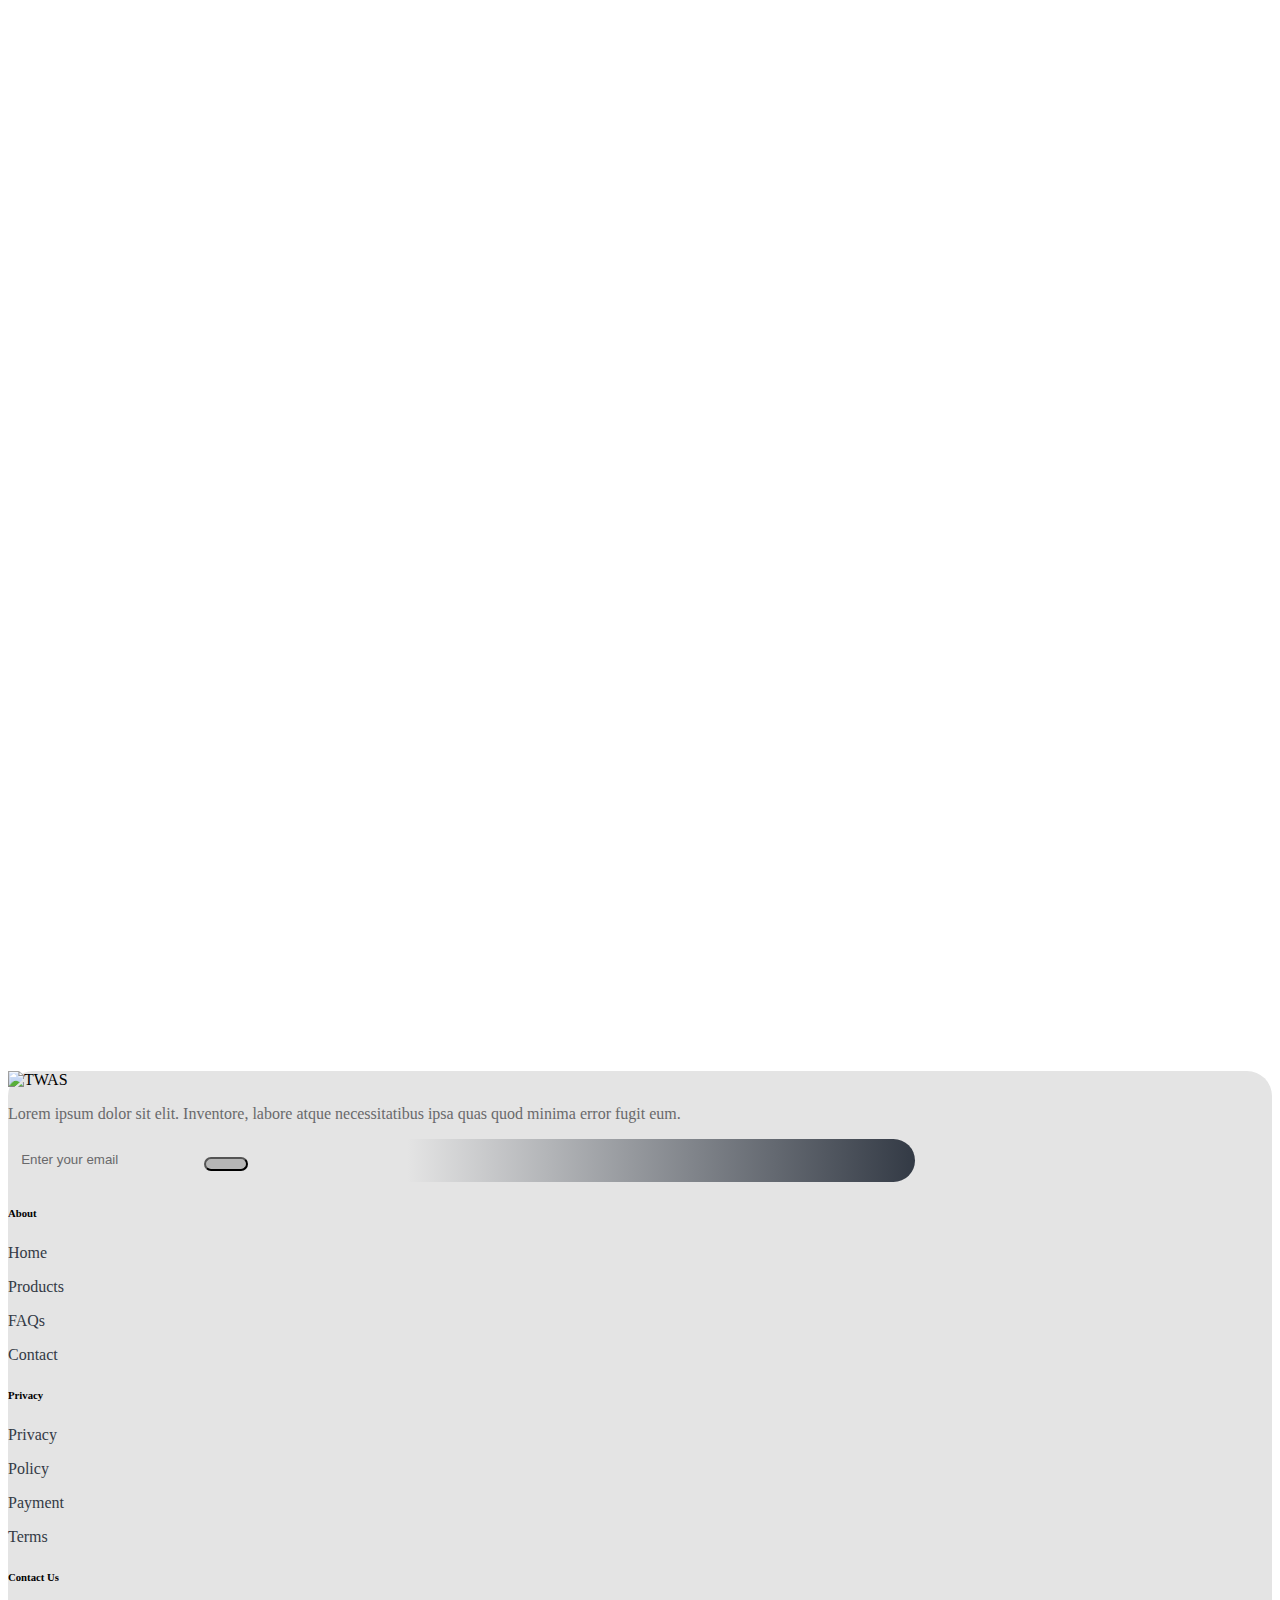
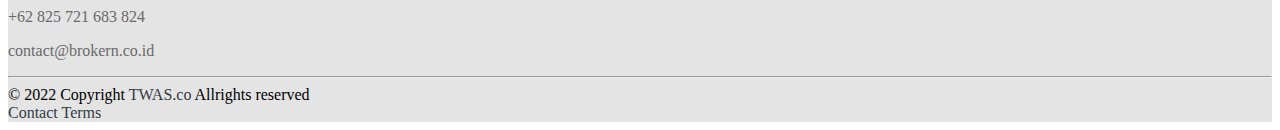
==== commit 9aed7e3f: "fix: responsiveness in section get-started" ====
--- a/index.html
+++ b/index.html
@@ -24,7 +24,7 @@
 
     <script src="https://unpkg.com/phosphor-icons"></script>
 
-    <link rel="shortcut icon" href="assets/img/twas1x1.png" />
+    <link rel="shortcut icon" href="assets/img/twas1x1.webp" />
 
     <link rel="stylesheet" href="assets/css/style.css" />
 
@@ -35,11 +35,11 @@
 
     <title>TWAS</title>
   </head>
-  <body>
+  <body class="light">
     <div class="container-fluid">
       <header id="header" class="d-flex flex-wrap align-items-center justify-content-center justify-content-md-between py-3 mb-4">
         <a href="#" class="d-flex align-items-center col-md-3 mb-2 mb-md-0 text-dark text-decoration-none">
-          <img src="assets/img/twas kcl.png" alt="TWAS" width="79" height="20" />
+          <img class="logo" src="assets/img/twas-dark.webp" alt="TWAS" width="79" height="20" />
         </a>
 
         <div class="navbar">
@@ -56,7 +56,7 @@
         <div class="col-md-3 d-flex justify-content-end">
           <a href="#" class="px-2 link-dark translate">EN</a>
           <div class="form-check form-switch">
-            <input class="form-check-input d-flex justify-content-end" type="checkbox" role="switch" id="flexSwitchCheckDefault" />
+            <input class="form-check-input d-flex justify-content-end" type="checkbox" role="switch" id="switchTheme" />
           </div>
         </div>
       </header>
@@ -78,8 +78,8 @@
             <div class="d-flex justify-content-center">
               <div class="wrapper">
                 <div class="inner-wrapper">
-                  <img src="assets/img/dvl_front.png" alt="" class="depan" />
-                  <img src="assets/img/dvl_back.png" alt="" class="belakang" />
+                  <img src="assets/img/dvl_front.webp" alt="Baju Depan" class="depan" />
+                  <img src="assets/img/dvl_back.webp" alt="Baju Belakang" class="belakang" />
                 </div>
               </div>
             </div>
@@ -100,7 +100,7 @@
           </div>
           <div class="row product-strength-1">
             <div class="col-lg-6 product-image" data-aos="fade-right">
-              <img src="assets/img/dvl_front.png" alt="baju2" class="baju2" />
+              <img src="assets/img/dvl_front.webp" alt="Baju Depan" class="baju2" />
             </div>
             <div class="col-lg-6 d-flex justify-content-center flex-column product-desc" data-aos="fade-left">
               <h3 class="title">Premium Cotton Combed</h3>
@@ -113,7 +113,7 @@
               <p class="desc">HD Micro Foundation matifying Liquid is a micronized and gently mattifying foundation with vitamin E for the most natural look</p>
             </div>
             <div class="col-lg-6 product-imageproduct-image" data-aos="fade-left">
-              <img src="assets/img/dvl_back.png" alt="baju3" class="baju3" />
+              <img src="assets/img/dvl_back.webp" alt="Baju Belakang" class="baju3" />
             </div>
           </div>
         </div>
@@ -130,30 +130,36 @@
             <div class="accordion-container-1 user-select-none">
               <div class="ac">
                 <div class="ac-header d-flex align-items-center">
-                  <i class="ph-plus-bold ms-3"></i>
-                  <i class="ph-minus-bold ms-3"></i>
-                  <h2 class="ac-trigger mt-1">Lorem ipsum dolor sit amet.</h2>
-                </div>
-                <div class="ac-panel">
-                  <p class="ac-text">Lorem ipsum dolor sit amet, consectetur adipiscing elit.</p>
-                </div>
-              </div>
-
-              <div class="ac">
-                <div class="ac-header d-flex align-items-center">
-                  <i class="ph-plus-bold ms-3"></i>
-                  <i class="ph-minus-bold ms-3"></i>
-                  <h2 class="ac-trigger mt-1">Lorem ipsum dolor sit amet.</h2>
-                </div>
-                <div class="ac-panel">
-                  <p class="ac-text">Lorem ipsum dolor sit amet, consectetur adipiscing elit.</p>
-                </div>
-              </div>
-
-              <div class="ac">
-                <div class="ac-header d-flex align-items-center">
-                  <i class="ph-plus-bold ms-3"></i>
-                  <i class="ph-minus-bold ms-3"></i>
+                  <div class="plus-minus ms-3 position-relative">
+                    <i class="ph-plus-bold position-absolute"></i>
+                    <i class="ph-minus-bold position-absolute"></i>
+                  </div>
+                  <h2 class="ac-trigger mt-1">Lorem ipsum dolor sit amet.</h2>
+                </div>
+                <div class="ac-panel">
+                  <p class="ac-text">Lorem ipsum dolor sit amet, consectetur adipiscing elit.</p>
+                </div>
+              </div>
+
+              <div class="ac">
+                <div class="ac-header d-flex align-items-center">
+                  <div class="plus-minus ms-3 position-relative">
+                    <i class="ph-plus-bold position-absolute"></i>
+                    <i class="ph-minus-bold position-absolute"></i>
+                  </div>
+                  <h2 class="ac-trigger mt-1">Lorem ipsum dolor sit amet.</h2>
+                </div>
+                <div class="ac-panel">
+                  <p class="ac-text">Lorem ipsum dolor sit amet, consectetur adipiscing elit.</p>
+                </div>
+              </div>
+
+              <div class="ac">
+                <div class="ac-header d-flex align-items-center">
+                  <div class="plus-minus ms-3 position-relative">
+                    <i class="ph-plus-bold position-absolute"></i>
+                    <i class="ph-minus-bold position-absolute"></i>
+                  </div>
                   <h2 class="ac-trigger mt-1">Lorem ipsum dolor sit amet.</h2>
                 </div>
                 <div class="ac-panel">
@@ -167,30 +173,36 @@
             <div class="accordion-container-2 user-select-none">
               <div class="ac">
                 <div class="ac-header d-flex align-items-center">
-                  <i class="ph-plus-bold ms-3"></i>
-                  <i class="ph-minus-bold ms-3"></i>
-                  <h2 class="ac-trigger mt-1">Lorem ipsum dolor sit amet.</h2>
-                </div>
-                <div class="ac-panel">
-                  <p class="ac-text">Lorem ipsum dolor sit amet, consectetur adipiscing elit.</p>
-                </div>
-              </div>
-
-              <div class="ac">
-                <div class="ac-header d-flex align-items-center">
-                  <i class="ph-plus-bold ms-3"></i>
-                  <i class="ph-minus-bold ms-3"></i>
-                  <h2 class="ac-trigger mt-1">Lorem ipsum dolor sit amet.</h2>
-                </div>
-                <div class="ac-panel">
-                  <p class="ac-text">Lorem ipsum dolor sit amet, consectetur adipiscing elit.</p>
-                </div>
-              </div>
-
-              <div class="ac">
-                <div class="ac-header d-flex align-items-center">
-                  <i class="ph-plus-bold ms-3"></i>
-                  <i class="ph-minus-bold ms-3"></i>
+                  <div class="plus-minus ms-3 position-relative">
+                    <i class="ph-plus-bold position-absolute"></i>
+                    <i class="ph-minus-bold position-absolute"></i>
+                  </div>
+                  <h2 class="ac-trigger mt-1">Lorem ipsum dolor sit amet.</h2>
+                </div>
+                <div class="ac-panel">
+                  <p class="ac-text">Lorem ipsum dolor sit amet, consectetur adipiscing elit.</p>
+                </div>
+              </div>
+
+              <div class="ac">
+                <div class="ac-header d-flex align-items-center">
+                  <div class="plus-minus ms-3 position-relative">
+                    <i class="ph-plus-bold position-absolute"></i>
+                    <i class="ph-minus-bold position-absolute"></i>
+                  </div>
+                  <h2 class="ac-trigger mt-1">Lorem ipsum dolor sit amet.</h2>
+                </div>
+                <div class="ac-panel">
+                  <p class="ac-text">Lorem ipsum dolor sit amet, consectetur adipiscing elit.</p>
+                </div>
+              </div>
+
+              <div class="ac">
+                <div class="ac-header d-flex align-items-center">
+                  <div class="plus-minus ms-3 position-relative">
+                    <i class="ph-plus-bold position-absolute"></i>
+                    <i class="ph-minus-bold position-absolute"></i>
+                  </div>
                   <h2 class="ac-trigger mt-1">Lorem ipsum dolor sit amet.</h2>
                 </div>
                 <div class="ac-panel">
@@ -204,19 +216,15 @@
     </section>
 
     <section id="get-started" class="mb-4" data-aos="zoom-in">
-      <div class="container-lg">
-        <div class="bg-get-started">
-          <div class="row">
-            <div class="col-lg-6 twas3">
-              <h3 class="test">Enough talk,lets make you handsome!</h3>
-              <p class="bawah">There are many variations of passages of lorem ipsum availables but the</p>
-            </div>
-            <div class="col-lg-3 baju">
-              <img src="assets/img/dvl_back_cut.png" alt="baju" />
-            </div>
-            <div class="col-lg-3 start">
-              <button type="button" class="btn btn-light">Let's started</button>
-            </div>
+      <div class="container">
+        <div class="row bg-get-started">
+          <div class="col-lg-6 kiri">
+            <h3 class="header">Enough talk,lets make you handsome!</h3>
+            <p class="text">There are many variations of passages of lorem ipsum availables but the</p>
+          </div>
+          <div class="col-lg-6 kanan">
+            <!-- <img src="assets/img/dvl_back.webp" alt="Baju Belakang" class="baju1 position-absolute" /> -->
+            <button type="button" class="btn btn-light btn-started">Let's started</button>
           </div>
         </div>
       </div>
@@ -227,7 +235,7 @@
         <div class="container-lg text-center text-md-start mt-5">
           <div class="row mt-3">
             <div class="col-md-3 col-lg-4 mx-auto mb-4">
-              <img src="/assets/img/twas kcl.png" alt="TWAS" width="100" height="27" class="mb-3" />
+              <img src="/assets/img/twas-dark.webp" alt="TWAS" width="100" height="27" class="mb-3 logo" />
               <p>Lorem ipsum dolor sit elit. Inventore, labore atque necessitatibus ipsa quas quod minima error fugit eum.</p>
               <div class="email mt-4">
                 <div class="input-group">
--- a/assets/css/style.css
+++ b/assets/css/style.css
@@ -6,11 +6,54 @@
   overflow-x: hidden;
 }
 
+* {
+  transition: background-color 0.7s, color 0.1s;
+}
+
+.dark {
+  background-color: #333a45;
+  color: #e9ecf0;
+}
+
+.dark a {
+  color: #e9ecf0;
+}
+
+.dark p {
+  color: #bdbdbd;
+}
+
+.dark #footer {
+  background-color: #282e36 !important;
+  color: #e9ecf0;
+}
+
+.dark #footer h6 {
+  color: #fff;
+}
+
+.light {
+  background-color: #ffffff;
+  color: #333a45;
+}
+
+.light a {
+  color: #333a45;
+}
+
+.light p {
+  color: #69696b;
+}
+
+.light #footer {
+  background-color: #e4e4e4 !important;
+  color: #000 !important;
+}
+
 /*navbar style*/
 #header {
   padding: 30px;
   font-family: "Jost", sans-serif;
-  background-color: rgba(255, 255, 255, 0);
 }
 
 #header a {
@@ -26,7 +69,6 @@
 #header ul li a {
   display: inline-block;
   margin-right: 10px;
-  color: #333a45;
   transition: all 0.3s;
 }
 
@@ -46,7 +88,7 @@
 /*Home Style*/
 #hero {
   min-height: 100vh;
-  background-image: url("../img/vector1.png");
+  background-image: url("../img/vector1.webp");
   background-repeat: no-repeat;
   background-size: 100% auto;
 }
@@ -63,14 +105,12 @@
   font-size: 4rem;
   line-height: 80px;
   letter-spacing: -0.03em;
-  color: #333a45;
 }
 
 #hero .mainHero p {
   font-family: "Jost", sans-serif;
   font-weight: 400;
   max-width: 300px;
-  color: #939eae;
 }
 
 #hero .btn-bg {
@@ -164,12 +204,12 @@
 }
 
 #products .baju2 {
-  background-image: url("../img/vector2.png");
+  background-image: url("../img/vector2.webp");
   background-position: right center;
 }
 
 #products .baju3 {
-  background-image: url("../img/vector3.png");
+  background-image: url("../img/vector3.webp");
   background-position: left center;
 }
 
@@ -196,12 +236,22 @@
 
 #faq .ac .ac-header {
   padding: 1.3rem 0;
-  transition: 0.5s;
+}
+
+#faq .ac .ac-header .plus-minus {
+  height: 20px;
+  width: 20px;
+  margin-top: -0.5rem;
+}
+
+#faq .ac .ac-header .ph-plus-bold {
+  transition: all 0.5s;
 }
 
 #faq .ac .ac-header .ph-minus-bold {
   opacity: 0;
-  display: none;
+  visibility: none;
+  transition: all 0.5s;
 }
 
 #faq .ac .ac-trigger::after {
@@ -227,35 +277,32 @@
 }
 
 #get-started .bg-get-started {
-  background-image: url("../img/bg-get-started.png");
+  background-color: #f44c7f;
+  background-image: url("/assets/img/bg_twas.webp"), url("/assets/img/dvl_back.webp"), url("/assets/img/vector-get-started-1.webp"), url("/assets/img/vector-get-started-2.webp"), url("/assets/img/vector-get-started-3.webp");
   background-repeat: no-repeat;
+  background-position: 10% center, 80% 45%, -3% -40%, 95% -15%, 80% 140%;
+  background-size: 40%, 50%, 10%, 10%, 10%;
+  height: 280px;
+  border-radius: 25px;
+}
+
+#get-started .kiri {
+  /* background-image: url("../img/bg_twas.webp"); */
   object-fit: cover;
-  min-height: 280px;
-  border-top-right-radius: 25px;
-  border-bottom-right-radius: 25px;
-  border-radius: 25px;
-}
-
-#get-started .test {
+  background-repeat: no-repeat;
+  background-position: 60px;
+}
+
+#get-started .kiri .header {
   margin-top: 3rem;
   margin-left: 4rem;
   color: #fff;
-  font-size: 40px;
+  font-size: 2rem;
   font-weight: bold;
   font-family: "Jost", sans-serif;
 }
 
-#get-started .start {
-  display: flex;
-  justify-content: center;
-  align-items: flex-end;
-  margin-bottom: 4rem;
-  margin-left: 9rem;
-  font-family: "Jost", sans-serif;
-  font-weight: bolder;
-}
-
-#get-started .bawah {
+#get-started .kiri .text {
   margin-top: 30px;
   color: #fff;
   margin-left: 4rem;
@@ -263,23 +310,45 @@
   font-family: "Jost", sans-serif;
 }
 
-#get-started .baju {
-  margin-left: -9rem;
-}
-
-#get-started .twas3 {
-  background-image: url("../img/bg_twas.png");
-  object-fit: cover;
+#get-started .kanan {
+  height: 100%;
+  display: flex;
+  justify-content: end;
+  align-items: flex-end;
+  /* background-image: url("../img/dvl_back.webp");
   background-repeat: no-repeat;
-  background-position: 60px;
+  background-position: -5rem 40%;
+  background-size: cover; */
+}
+
+#get-started .kanan .btn-started {
+  margin-bottom: 2rem;
+  margin-right: 2rem;
+}
+
+@media (max-width: 991px) {
+  #get-started .bg-get-started {
+    margin: 0 1rem 0 1rem;
+    height: 75vh;
+    background-color: #f44c7f;
+    background-image: url("/assets/img/bg_twas.webp"), url("/assets/img/dvl_back.webp"), url("/assets/img/vector-get-started-1.webp"), url("/assets/img/vector-get-started-2.webp"), url("/assets/img/vector-get-started-3.webp");
+    background-repeat: no-repeat;
+    background-position: center 20%, 50% 120%, -3% -25%, 120% 40%, center 125%;
+    background-size: 70%, 90%, 30%, 30%, 30%;
+    border-radius: 25px;
+  }
+
+  #get-started .kanan {
+    display: flex;
+    justify-content: center;
+    align-items: center;
+  }
 }
 
 /*footer style*/
 #footer {
   margin-top: 60px;
   border-radius: 25px 25px 0 0;
-  background-color: #b6b6b6 !important;
-  color: #333a45 !important;
 }
 
 #footer a {
@@ -300,9 +369,10 @@
 }
 
 #footer .email {
+  border-radius: 25px;
   width: 70%;
-  padding: 0.5rem;
-  background-color: #333a45;
+  padding: 0.7rem;
+  background: linear-gradient(90deg, rgb(228, 228, 228, 1) 0%, rgb(228, 228, 228, 1) 44%, rgba(51, 58, 69, 1) 100%);
 }
 
 #footer .email input {
@@ -318,7 +388,10 @@
 }
 
 #footer .email .btn {
-  background-color: #fff;
+  color: #fff !important;
+  padding: 5px 20px;
+  border-radius: 20px !important;
+  background-color: #b6b6b6;
   border-radius: 0;
 }
 #footer .email .btn i {
@@ -333,15 +406,15 @@
 }
 
 ::placeholder {
-  color: #fff !important;
+  color: #69696b !important;
 }
 
 :-ms-input-placeholder {
-  color: #fff !important;
+  color: #69696b !important;
 }
 
 ::-ms-input-placeholder {
-  color: #fff !important;
+  color: #69696b !important;
 }
 
 /* Magicline */
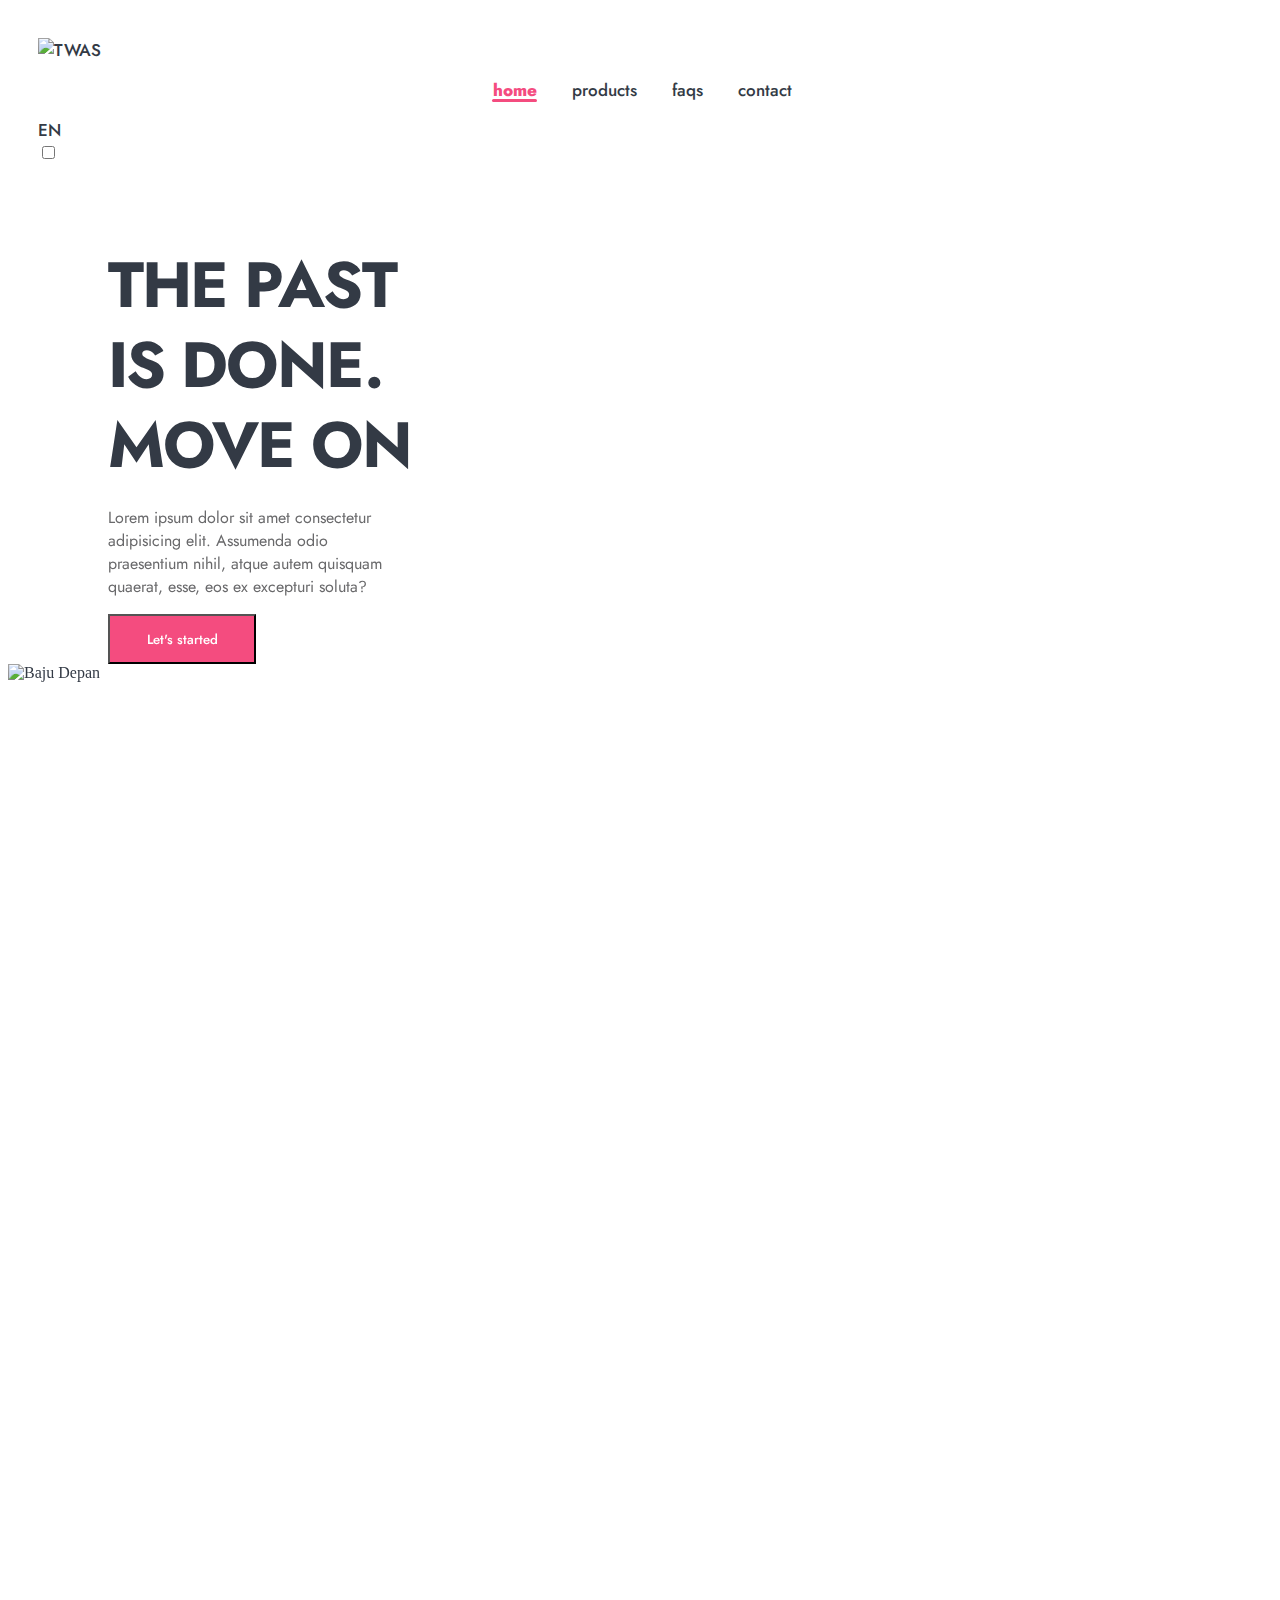
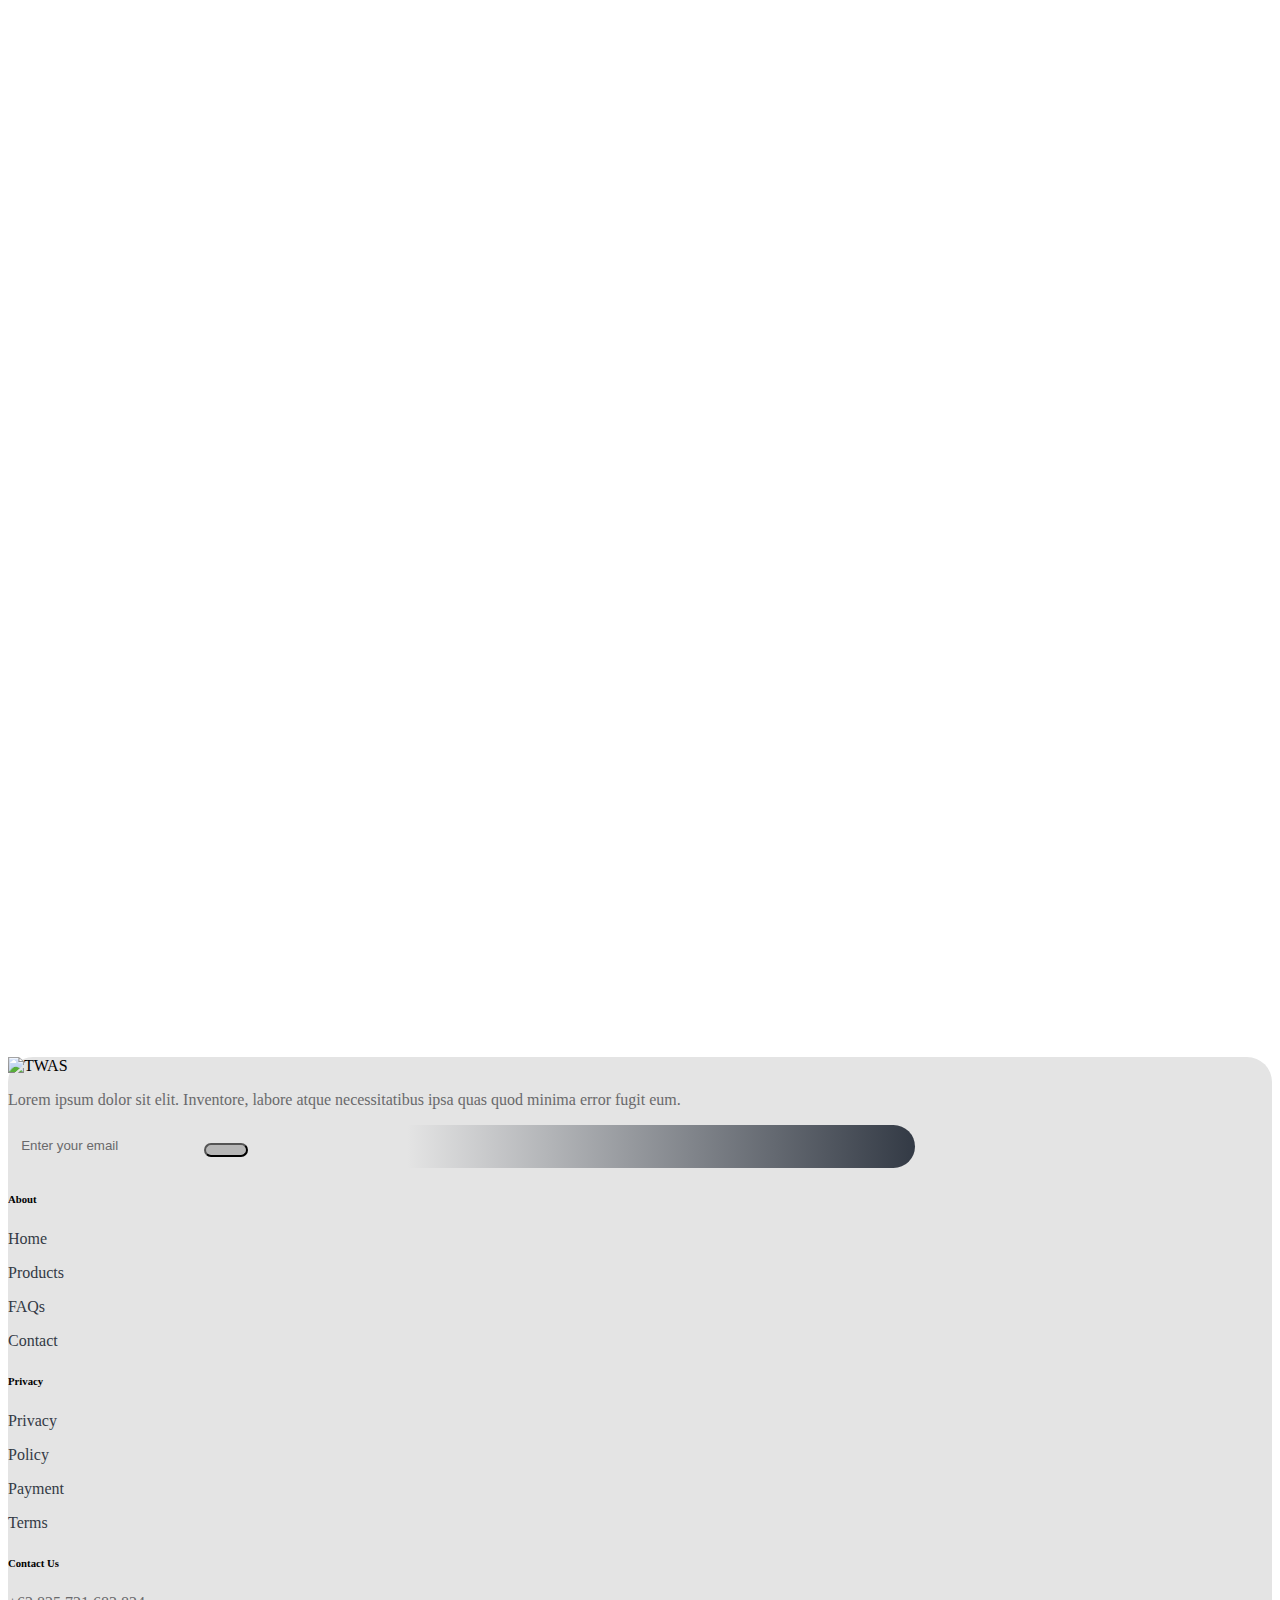
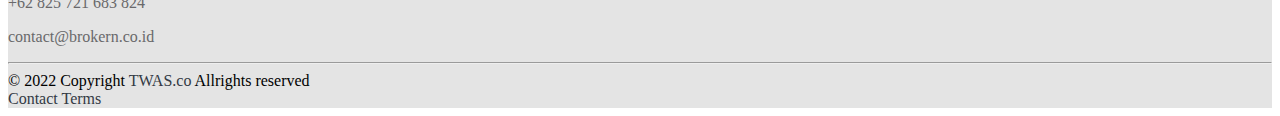
==== commit e2bd2fb1: "fix: responsiveness in section hero" ====
--- a/index.html
+++ b/index.html
@@ -65,24 +65,25 @@
     <section id="hero">
       <div class="container-lg">
         <div class="row">
-          <div class="col-lg-6" data-aos="zoom-in-right">
+          <div class="col-lg-6 order-last order-lg-first kiri" data-aos="zoom-in-right">
             <div class="mainHero">
-              <span>THE PAST</span>
-              <span>IS DONE.</span>
-              <span>MOVE ON</span>
+              <h1>
+                <span>THE PAST</span>
+                <span>IS DONE.</span>
+                <span>MOVE ON</span>
+              </h1>
               <p>Lorem ipsum dolor sit amet consectetur adipisicing elit. Assumenda odio praesentium nihil, atque autem quisquam quaerat, esse, eos ex excepturi soluta?</p>
               <button type="button" class="btn btn-bg">Let's started</button>
             </div>
           </div>
-          <div class="col-lg-6" data-aos="zoom-in-left">
-            <div class="d-flex justify-content-center">
-              <div class="wrapper">
-                <div class="inner-wrapper">
-                  <img src="assets/img/dvl_front.webp" alt="Baju Depan" class="depan" />
-                  <img src="assets/img/dvl_back.webp" alt="Baju Belakang" class="belakang" />
-                </div>
-              </div>
-            </div>
+          <div class="col-lg-6 order-first order-lg-last kanan" data-aos="zoom-in-left">
+            <div class="wrapper">
+              <div class="inner-wrapper">
+                <img src="assets/img/dvl_front.webp" alt="Baju Depan" class="depan" />
+                <img src="assets/img/dvl_back.webp" alt="Baju Belakang" class="belakang" />
+              </div>
+            </div>
+            <img src="assets/img/dvl_front.webp" alt="Baju Depan" class="invisible" />
           </div>
         </div>
       </div>
@@ -99,21 +100,21 @@
             </p>
           </div>
           <div class="row product-strength-1">
-            <div class="col-lg-6 product-image" data-aos="fade-right">
-              <img src="assets/img/dvl_front.webp" alt="Baju Depan" class="baju2" />
-            </div>
-            <div class="col-lg-6 d-flex justify-content-center flex-column product-desc" data-aos="fade-left">
+            <div class="col-lg-6 kiri" data-aos="fade-right">
+              <img src="assets/img/dvl_front.webp" alt="Baju Depan" class="baju-depan" />
+            </div>
+            <div class="col-lg-6 d-flex justify-content-center flex-column kanan" data-aos="fade-left">
               <h3 class="title">Premium Cotton Combed</h3>
               <p class="desc">GOSH COPENHAGEN offers a wide selection of products in different categories: Cosmetics, Fragrances, Hair Care, Face Care, Body Care. GOSH Cosmetics are available online.</p>
             </div>
           </div>
           <div class="row product-strength-2">
-            <div class="col-lg-6 d-flex justify-content-center flex-column product-desc" data-aos="fade-right">
+            <div class="col-lg-6 d-flex justify-content-center flex-column kiri order-last order-lg-first" data-aos="fade-right">
               <h3 class="title">High Quality Printing</h3>
               <p class="desc">HD Micro Foundation matifying Liquid is a micronized and gently mattifying foundation with vitamin E for the most natural look</p>
             </div>
-            <div class="col-lg-6 product-imageproduct-image" data-aos="fade-left">
-              <img src="assets/img/dvl_back.webp" alt="Baju Belakang" class="baju3" />
+            <div class="col-lg-6 kanan order-first order-lg-last" data-aos="fade-left">
+              <img src="assets/img/dvl_back.webp" alt="Baju Belakang" class="baju-belakang" />
             </div>
           </div>
         </div>
@@ -126,7 +127,7 @@
           <div id="faq-head" class="col-12 text-center mb-4">
             <h2>Frequently Asked Questions</h2>
           </div>
-          <div class="col-6">
+          <div class="col-lg-6">
             <div class="accordion-container-1 user-select-none">
               <div class="ac">
                 <div class="ac-header d-flex align-items-center">
@@ -169,7 +170,7 @@
             </div>
           </div>
 
-          <div class="col-6">
+          <div class="col-lg-6">
             <div class="accordion-container-2 user-select-none">
               <div class="ac">
                 <div class="ac-header d-flex align-items-center">
--- a/assets/css/style.css
+++ b/assets/css/style.css
@@ -133,36 +133,93 @@
   box-shadow: none;
 }
 
-/*animasihero*/
-#hero .wrapper {
+/*animasi hero*/
+#hero .kanan {
+  position: relative;
+}
+#hero .kanan .invisible {
+  width: 100%;
+}
+
+#hero .kanan .wrapper {
+  width: 100%;
+  height: 100%;
   perspective: 1000px;
-  width: 500px;
-  height: 500px;
   z-index: 10;
-  position: relative;
-}
-
-#hero .wrapper:hover .inner-wrapper {
+}
+
+#hero .kanan .wrapper:hover .inner-wrapper {
   transform: rotateY(180deg);
 }
 
-#hero .inner-wrapper {
+#hero .kanan .inner-wrapper {
+  height: 100%;
   width: 100%;
+  display: flex;
+  justify-content: center;
+  align-items: center;
   transition: transform 0.8s;
   transform-style: preserve-3d;
 }
 
-#hero .depan,
-#hero .belakang {
+#hero .kanan .depan,
+#hero .kanan .belakang {
   position: absolute;
   -webkit-backface-visibility: hidden;
   backface-visibility: hidden;
-  width: 100%;
-}
-
-#hero .belakang {
-  position: absolute;
+  height: 100%;
+}
+
+#hero .kanan .belakang {
   transform: rotateY(180deg);
+}
+
+@media (max-width: 991px) {
+  #hero {
+    background-size: 160%;
+    background-position: top center;
+  }
+
+  #hero .mainHero {
+    margin: 0;
+  }
+
+  #hero .mainHero span {
+    display: inline;
+    font-family: "Jost", sans-serif;
+    font-weight: 700;
+    font-size: 2rem;
+    line-height: normal;
+    letter-spacing: -0.03em;
+  }
+
+  #hero .mainHero p {
+    font-family: "Jost", sans-serif;
+    font-weight: 400;
+    max-width: 100%;
+  }
+
+  #hero .mainHero .btn-bg {
+    width: 100%;
+    height: 50px;
+  }
+
+  #get-started .bg-get-started {
+    margin: 0 1rem 0 1rem;
+    height: 75vh;
+    background-color: #f44c7f;
+    background-image: url("/assets/img/bg_twas.webp"), url("/assets/img/dvl_back.webp"), url("/assets/img/vector-get-started-1.webp"), url("/assets/img/vector-get-started-2.webp"), url("/assets/img/vector-get-started-3.webp");
+    background-repeat: no-repeat;
+    background-position: center 20%, 50% 120%, -3% -25%, 120% 40%, center 125%;
+    background-size: 70%, 90%, 30%, 30%, 30%;
+    border-radius: 25px;
+  }
+
+  #get-started .kanan {
+    display: flex;
+    justify-content: center;
+    align-items: center;
+  }
 }
 
 /* Products Section Style */
@@ -174,14 +231,14 @@
   padding: 0 4rem 0 4rem;
 }
 
-#products .comp-header {
+#products .comp .comp-header {
   text-align: center;
   font-family: "Jost", sans-serif;
   font-weight: bolder;
   margin-top: 3rem;
 }
 
-#products .comp-desc {
+#products .comp .comp-desc {
   text-align: center;
   font-family: "Jost", sans-serif;
 }
@@ -196,25 +253,25 @@
   text-align: left;
 }
 
-#products .baju2,
-#products .baju3 {
+#products .product-strength-1 .kiri .baju-depan,
+#products .product-strength-2 .kanan .baju-belakang {
   width: 100%;
   object-fit: cover;
   background-repeat: no-repeat;
-}
-
-#products .baju2 {
+  background-size: 50%;
+}
+
+#products .product-strength-1 .kiri .baju-depan {
   background-image: url("../img/vector2.webp");
   background-position: right center;
 }
 
-#products .baju3 {
+#products .product-strength-2 .kanan .baju-belakang {
   background-image: url("../img/vector3.webp");
   background-position: left center;
 }
 
 #products .title {
-  text-align: left;
   font-family: "Jost", sans-serif;
   font-weight: bolder;
 }
@@ -326,25 +383,6 @@
   margin-right: 2rem;
 }
 
-@media (max-width: 991px) {
-  #get-started .bg-get-started {
-    margin: 0 1rem 0 1rem;
-    height: 75vh;
-    background-color: #f44c7f;
-    background-image: url("/assets/img/bg_twas.webp"), url("/assets/img/dvl_back.webp"), url("/assets/img/vector-get-started-1.webp"), url("/assets/img/vector-get-started-2.webp"), url("/assets/img/vector-get-started-3.webp");
-    background-repeat: no-repeat;
-    background-position: center 20%, 50% 120%, -3% -25%, 120% 40%, center 125%;
-    background-size: 70%, 90%, 30%, 30%, 30%;
-    border-radius: 25px;
-  }
-
-  #get-started .kanan {
-    display: flex;
-    justify-content: center;
-    align-items: center;
-  }
-}
-
 /*footer style*/
 #footer {
   margin-top: 60px;
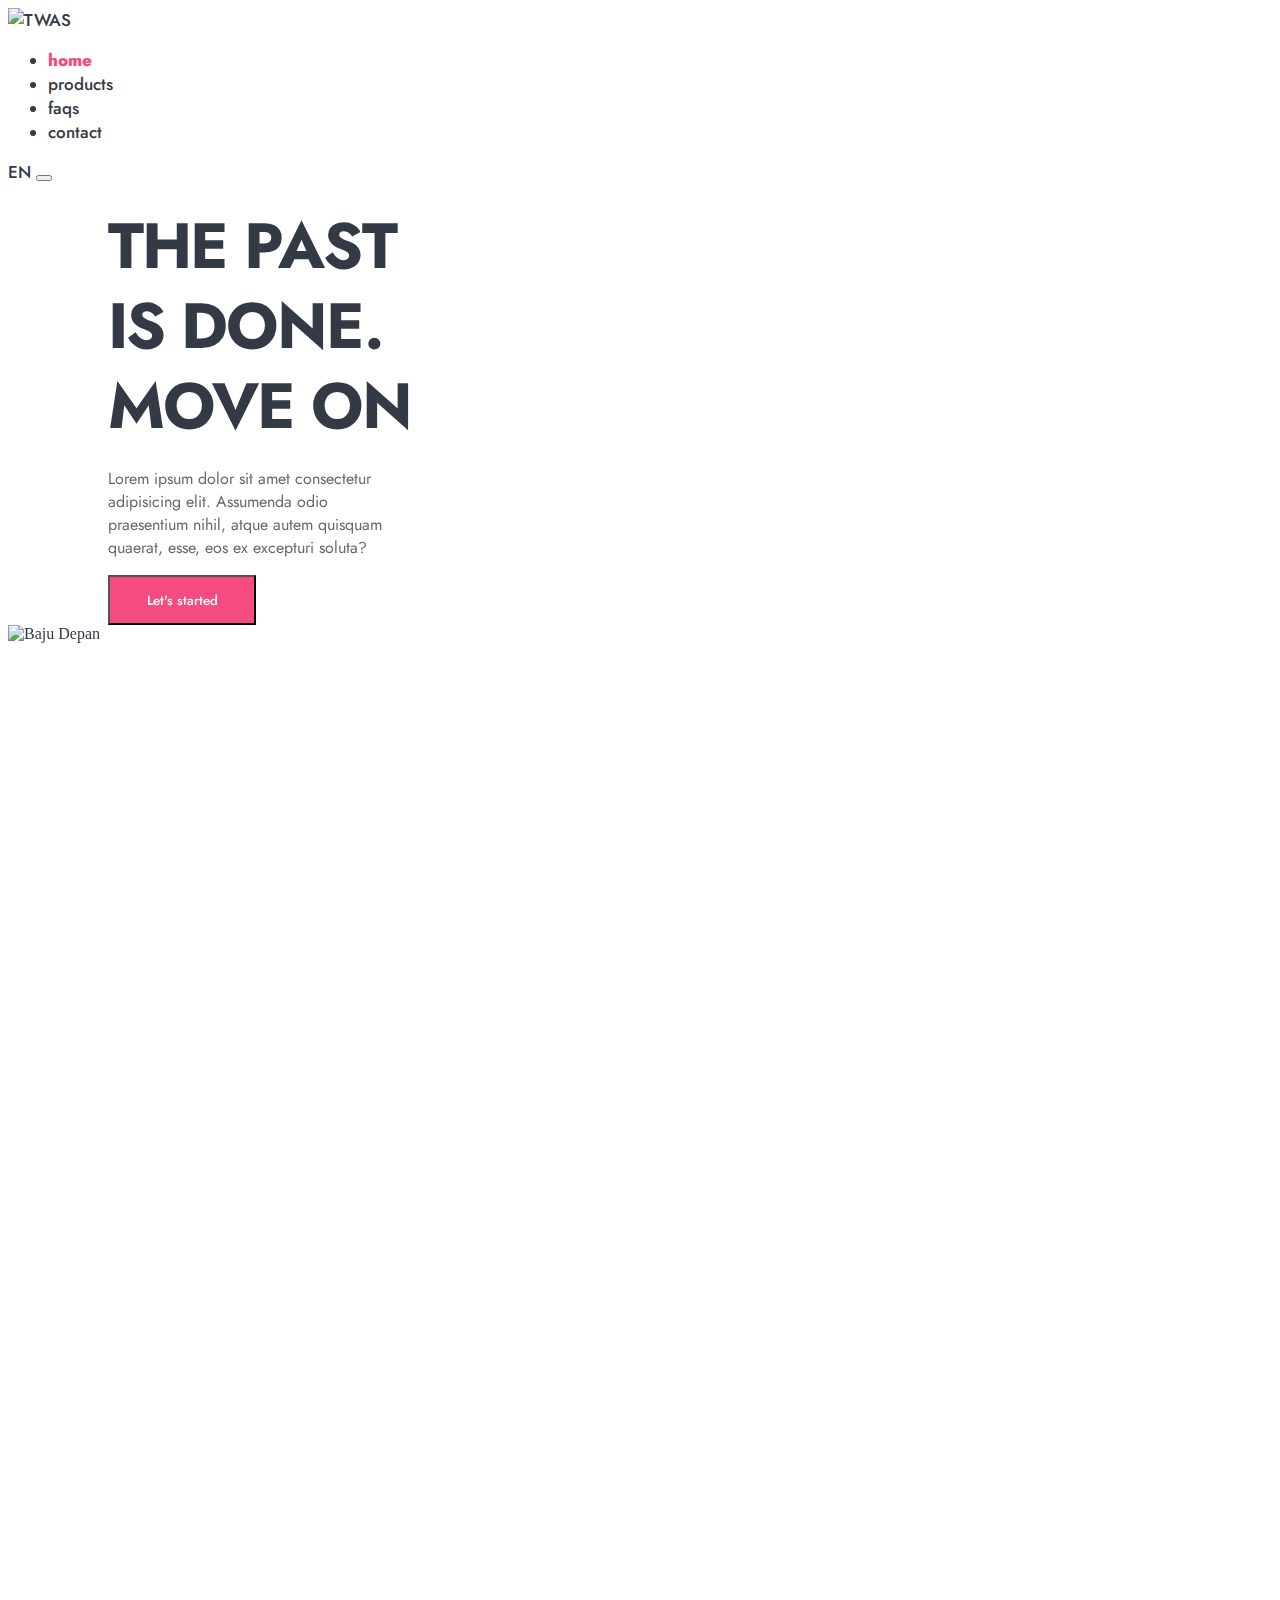
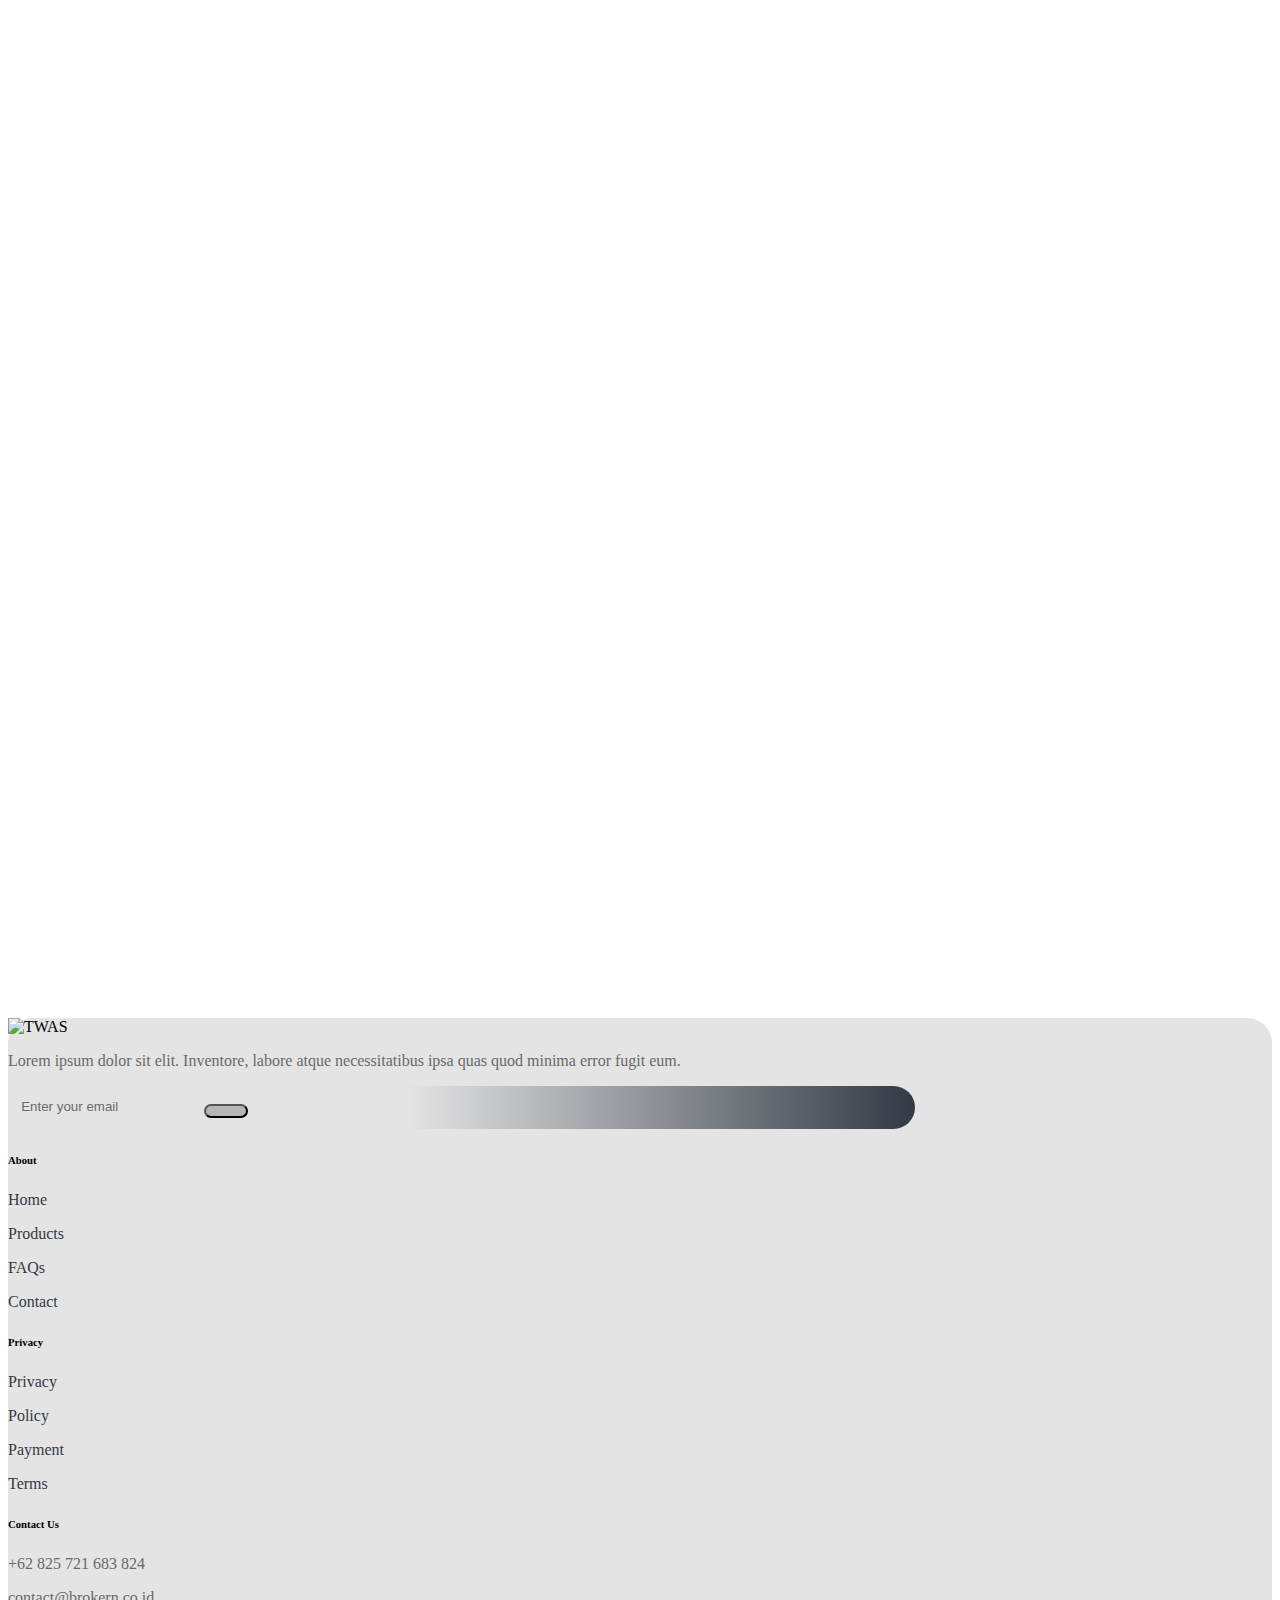
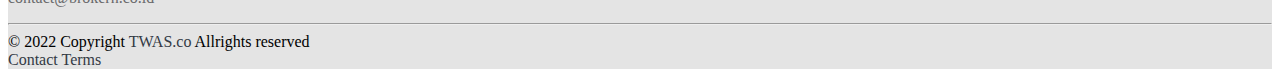
==== commit 854a9413: "fix: overflow" ====
--- a/index.html
+++ b/index.html
@@ -3,7 +3,7 @@
   <head>
     <!-- meta tags -->
     <meta charset="utf-8" />
-    <meta name="viewport" content="width=device-width, initial-scale=1" />
+    <meta name="viewport" content="width=device-width, minimum-scale=1" />
 
     <!-- Bootstrap CSS -->
     <link href="https://cdn.jsdelivr.net/npm/bootstrap@5.0.2/dist/css/bootstrap.min.css" rel="stylesheet" integrity="sha384-EVSTQN3/azprG1Anm3QDgpJLIm9Nao0Yz1ztcQTwFspd3yD65VohhpuuCOmLASjC" crossorigin="anonymous" />
@@ -36,288 +36,295 @@
     <title>TWAS</title>
   </head>
   <body class="light">
-    <div class="container-fluid">
-      <header id="header" class="d-flex flex-wrap align-items-center justify-content-center justify-content-md-between py-3 mb-4">
-        <a href="#" class="d-flex align-items-center col-md-3 mb-2 mb-md-0 text-dark text-decoration-none">
-          <img class="logo" src="assets/img/twas-dark.webp" alt="TWAS" width="79" height="20" />
-        </a>
-
-        <div class="navbar">
-          <ul class="nav col-12 col-md-auto mb-2 justify-content-center mb-md-0">
-            <li>
-              <a href="#" class="px-2 active nav-link">home</a>
-            </li>
-            <li><a href="#" class="px-2 nav-link">products</a></li>
-            <li><a href="#" class="px-2 nav-link">faqs</a></li>
-            <li><a href="#" class="px-2 nav-link">contact</a></li>
-          </ul>
-        </div>
-
-        <div class="col-md-3 d-flex justify-content-end">
-          <a href="#" class="px-2 link-dark translate">EN</a>
-          <div class="form-check form-switch">
-            <input class="form-check-input d-flex justify-content-end" type="checkbox" role="switch" id="switchTheme" />
-          </div>
-        </div>
-      </header>
-    </div>
-
-    <section id="hero">
-      <div class="container-lg">
-        <div class="row">
-          <div class="col-lg-6 order-last order-lg-first kiri" data-aos="zoom-in-right">
-            <div class="mainHero">
-              <h1>
-                <span>THE PAST</span>
-                <span>IS DONE.</span>
-                <span>MOVE ON</span>
-              </h1>
-              <p>Lorem ipsum dolor sit amet consectetur adipisicing elit. Assumenda odio praesentium nihil, atque autem quisquam quaerat, esse, eos ex excepturi soluta?</p>
-              <button type="button" class="btn btn-bg">Let's started</button>
-            </div>
-          </div>
-          <div class="col-lg-6 order-first order-lg-last kanan" data-aos="zoom-in-left">
-            <div class="wrapper">
-              <div class="inner-wrapper">
-                <img src="assets/img/dvl_front.webp" alt="Baju Depan" class="depan" />
-                <img src="assets/img/dvl_back.webp" alt="Baju Belakang" class="belakang" />
-              </div>
-            </div>
-            <img src="assets/img/dvl_front.webp" alt="Baju Depan" class="invisible" />
-          </div>
-        </div>
+    <div class="all-wrapper">
+      <div class="container-fluid position-fixed" id="navbar">
+        <nav class="nav-navbar d-flex flex-wrap align-items-center justify-content-between position-relative px-3">
+          <a href="#" class="d-flex align-items-center col-md-3 text-dark text-decoration-none">
+            <img class="logo" src="assets/img/twas-dark.webp" alt="TWAS" width="79" height="20" />
+          </a>
+
+          <div class="nav-menu">
+            <ul class="nav col-12 col-md-auto mb-2 justify-content-center mb-md-0">
+              <li>
+                <a href="#" class="px-2 active nav-link">home</a>
+              </li>
+              <li><a href="#products" class="px-2 nav-link">products</a></li>
+              <li><a href="#faq" class="px-2 nav-link">faqs</a></li>
+              <li><a href="#get-started" class="px-2 nav-link">contact</a></li>
+            </ul>
+          </div>
+
+          <div class="col-md-3 d-flex justify-content-end align-items-center">
+            <a href="#" class="link-dark translate">EN</a>
+            <button class="btn pt-2 darkmode-toggle">
+              <i class="ph-moon-bold mt-1 position-absolute"></i>
+              <i class="ph-sun-bold mt-1"></i>
+            </button>
+            <div class="menu d-flex justify-content-center align-items-center position-relative">
+              <input id="menu_toggle" type="checkbox" />
+              <label class="menu_btn" for="menu_toggle">
+                <span></span>
+              </label>
+            </div>
+          </div>
+        </nav>
       </div>
-    </section>
-
-    <section id="products">
-      <div class="container-lg">
-        <div class="row justify-content-center">
-          <div class="col-12 comp" data-aos="fade-up">
-            <h3 class="comp-header">We Born to be Number One</h3>
-            <p class="comp-desc">
-              Launched in 2002, Makeup City has brought renowned international personal care brands under one roof for the first time in Pakistan. From a journey of a few stores, we have groen significantly, by making our brands available
-              to almost every where a person can think off.
-            </p>
-          </div>
-          <div class="row product-strength-1">
-            <div class="col-lg-6 kiri" data-aos="fade-right">
-              <img src="assets/img/dvl_front.webp" alt="Baju Depan" class="baju-depan" />
-            </div>
-            <div class="col-lg-6 d-flex justify-content-center flex-column kanan" data-aos="fade-left">
-              <h3 class="title">Premium Cotton Combed</h3>
-              <p class="desc">GOSH COPENHAGEN offers a wide selection of products in different categories: Cosmetics, Fragrances, Hair Care, Face Care, Body Care. GOSH Cosmetics are available online.</p>
-            </div>
-          </div>
-          <div class="row product-strength-2">
-            <div class="col-lg-6 d-flex justify-content-center flex-column kiri order-last order-lg-first" data-aos="fade-right">
-              <h3 class="title">High Quality Printing</h3>
-              <p class="desc">HD Micro Foundation matifying Liquid is a micronized and gently mattifying foundation with vitamin E for the most natural look</p>
-            </div>
-            <div class="col-lg-6 kanan order-first order-lg-last" data-aos="fade-left">
-              <img src="assets/img/dvl_back.webp" alt="Baju Belakang" class="baju-belakang" />
-            </div>
-          </div>
-        </div>
-      </div>
-    </section>
-
-    <section id="faq" class="mb-4" data-aos="zoom-out">
-      <div class="container-lg">
-        <div class="row">
-          <div id="faq-head" class="col-12 text-center mb-4">
-            <h2>Frequently Asked Questions</h2>
-          </div>
-          <div class="col-lg-6">
-            <div class="accordion-container-1 user-select-none">
-              <div class="ac">
-                <div class="ac-header d-flex align-items-center">
-                  <div class="plus-minus ms-3 position-relative">
-                    <i class="ph-plus-bold position-absolute"></i>
-                    <i class="ph-minus-bold position-absolute"></i>
-                  </div>
-                  <h2 class="ac-trigger mt-1">Lorem ipsum dolor sit amet.</h2>
-                </div>
-                <div class="ac-panel">
-                  <p class="ac-text">Lorem ipsum dolor sit amet, consectetur adipiscing elit.</p>
-                </div>
-              </div>
-
-              <div class="ac">
-                <div class="ac-header d-flex align-items-center">
-                  <div class="plus-minus ms-3 position-relative">
-                    <i class="ph-plus-bold position-absolute"></i>
-                    <i class="ph-minus-bold position-absolute"></i>
-                  </div>
-                  <h2 class="ac-trigger mt-1">Lorem ipsum dolor sit amet.</h2>
-                </div>
-                <div class="ac-panel">
-                  <p class="ac-text">Lorem ipsum dolor sit amet, consectetur adipiscing elit.</p>
-                </div>
-              </div>
-
-              <div class="ac">
-                <div class="ac-header d-flex align-items-center">
-                  <div class="plus-minus ms-3 position-relative">
-                    <i class="ph-plus-bold position-absolute"></i>
-                    <i class="ph-minus-bold position-absolute"></i>
-                  </div>
-                  <h2 class="ac-trigger mt-1">Lorem ipsum dolor sit amet.</h2>
-                </div>
-                <div class="ac-panel">
-                  <p class="ac-text">Lorem ipsum dolor sit amet, consectetur adipiscing elit.</p>
-                </div>
-              </div>
-            </div>
-          </div>
-
-          <div class="col-lg-6">
-            <div class="accordion-container-2 user-select-none">
-              <div class="ac">
-                <div class="ac-header d-flex align-items-center">
-                  <div class="plus-minus ms-3 position-relative">
-                    <i class="ph-plus-bold position-absolute"></i>
-                    <i class="ph-minus-bold position-absolute"></i>
-                  </div>
-                  <h2 class="ac-trigger mt-1">Lorem ipsum dolor sit amet.</h2>
-                </div>
-                <div class="ac-panel">
-                  <p class="ac-text">Lorem ipsum dolor sit amet, consectetur adipiscing elit.</p>
-                </div>
-              </div>
-
-              <div class="ac">
-                <div class="ac-header d-flex align-items-center">
-                  <div class="plus-minus ms-3 position-relative">
-                    <i class="ph-plus-bold position-absolute"></i>
-                    <i class="ph-minus-bold position-absolute"></i>
-                  </div>
-                  <h2 class="ac-trigger mt-1">Lorem ipsum dolor sit amet.</h2>
-                </div>
-                <div class="ac-panel">
-                  <p class="ac-text">Lorem ipsum dolor sit amet, consectetur adipiscing elit.</p>
-                </div>
-              </div>
-
-              <div class="ac">
-                <div class="ac-header d-flex align-items-center">
-                  <div class="plus-minus ms-3 position-relative">
-                    <i class="ph-plus-bold position-absolute"></i>
-                    <i class="ph-minus-bold position-absolute"></i>
-                  </div>
-                  <h2 class="ac-trigger mt-1">Lorem ipsum dolor sit amet.</h2>
-                </div>
-                <div class="ac-panel">
-                  <p class="ac-text">Lorem ipsum dolor sit amet, consectetur adipiscing elit.</p>
-                </div>
-              </div>
-            </div>
-          </div>
-        </div>
-      </div>
-    </section>
-
-    <section id="get-started" class="mb-4" data-aos="zoom-in">
-      <div class="container">
-        <div class="row bg-get-started">
-          <div class="col-lg-6 kiri">
-            <h3 class="header">Enough talk,lets make you handsome!</h3>
-            <p class="text">There are many variations of passages of lorem ipsum availables but the</p>
-          </div>
-          <div class="col-lg-6 kanan">
-            <!-- <img src="assets/img/dvl_back.webp" alt="Baju Belakang" class="baju1 position-absolute" /> -->
-            <button type="button" class="btn btn-light btn-started">Let's started</button>
-          </div>
-        </div>
-      </div>
-    </section>
-
-    <footer class="text-center text-lg-start bg-light text-muted" id="footer">
-      <section class="p-4">
-        <div class="container-lg text-center text-md-start mt-5">
-          <div class="row mt-3">
-            <div class="col-md-3 col-lg-4 mx-auto mb-4">
-              <img src="/assets/img/twas-dark.webp" alt="TWAS" width="100" height="27" class="mb-3 logo" />
-              <p>Lorem ipsum dolor sit elit. Inventore, labore atque necessitatibus ipsa quas quod minima error fugit eum.</p>
-              <div class="email mt-4">
-                <div class="input-group">
-                  <input type="text" class="form-control" placeholder="Enter your email" aria-label="Recipient's username" aria-describedby="button-addon2" />
-                  <button class="btn" type="button" id="button-addon2">
-                    <i class="ph-arrow-right"></i>
-                  </button>
-                </div>
-              </div>
-            </div>
-
-            <div class="col-md-2 col-lg-2 mx-auto mb-4">
-              <h6 class="text-uppercase fw-bold mb-4">About</h6>
-              <p>
-                <a href="#!" class="text-reset">Home</a>
-              </p>
-              <p>
-                <a href="#!" class="text-reset">Products</a>
-              </p>
-              <p>
-                <a href="#!" class="text-reset">FAQs</a>
-              </p>
-              <p>
-                <a href="#!" class="text-reset">Contact</a>
-              </p>
-            </div>
-            <div class="col-md-3 col-lg-2 mx-auto mb-4">
-              <h6 class="text-uppercase fw-bold mb-4">Privacy</h6>
-              <p>
-                <a href="#!" class="text-reset">Privacy</a>
-              </p>
-              <p>
-                <a href="#!" class="text-reset">Policy</a>
-              </p>
-              <p>
-                <a href="#!" class="text-reset">Payment</a>
-              </p>
-              <p>
-                <a href="#!" class="text-reset">Terms</a>
-              </p>
-            </div>
-
-            <div class="col-md-4 col-lg-3 mx-auto mb-md-0 mb-4">
-              <h6 class="text-uppercase fw-bold mb-4">Contact Us</h6>
-              <p><i class="ph-phone"></i> +62 825 721 683 824</p>
-              <p>
-                <i class="ph-envelope-simple"></i>
-                contact@brokern.co.id
-              </p>
-              <div class="contacts-icon flex gap-2">
-                <a href="#" class="link-dark">
-                  <i class="ph-instagram-logo"></i>
-                </a>
-                <a href="#" class="link-dark">
-                  <i class="ph-facebook-logo"></i>
-                </a>
-                <a href="#" class="link-dark">
-                  <i class="ph-linkedin-logo"></i>
-                </a>
-                <a href="#" class="link-dark">
-                  <i class="ph-twitter-logo"></i>
-                </a>
-              </div>
-            </div>
-          </div>
-        </div>
-
-        <hr class="mx-4" />
-        <div class="row">
-          <div class="col-md-6 mx-auto">
-            © 2022 Copyright
-            <a class="text-reset fw-bold" href="#">TWAS.co</a>
-            Allrights reserved
-          </div>
-          <div class="col-md-2 d-flex justify-content-center justify-content-md-start gap-4 mx-auto">
-            <a href="#" class="text-reset">Contact</a>
-            <a href="#" class="text-reset">Terms</a>
+
+      <section id="hero">
+        <div class="container-fluid container-lg">
+          <div class="row">
+            <div class="col-lg-6 order-last order-lg-first kiri" data-aos="zoom-in-right">
+              <div class="mainHero">
+                <h1>
+                  <span>THE PAST</span>
+                  <span>IS DONE.</span>
+                  <span>MOVE ON</span>
+                </h1>
+                <p>Lorem ipsum dolor sit amet consectetur adipisicing elit. Assumenda odio praesentium nihil, atque autem quisquam quaerat, esse, eos ex excepturi soluta?</p>
+                <button type="button" class="btn btn-bg">Let's started</button>
+              </div>
+            </div>
+            <div class="col-lg-6 order-first order-lg-last kanan" data-aos="zoom-in-left">
+              <div class="wrapper">
+                <div class="inner-wrapper">
+                  <img src="assets/img/dvl_front.webp" alt="Baju Depan" class="depan" />
+                  <img src="assets/img/dvl_back.webp" alt="Baju Belakang" class="belakang position-absolute" />
+                </div>
+              </div>
+            </div>
           </div>
         </div>
       </section>
-    </footer>
+
+      <section id="products">
+        <div class="container-fluid container-lg">
+          <div class="row justify-content-center">
+            <div class="col-12 comp" data-aos="fade-up">
+              <h3 class="comp-header">We Born to be Number One</h3>
+              <p class="comp-desc">
+                Launched in 2002, Makeup City has brought renowned international personal care brands under one roof for the first time in Pakistan. From a journey of a few stores, we have groen significantly, by making our brands available
+                to almost every where a person can think off.
+              </p>
+            </div>
+            <div class="row product-strength-1">
+              <div class="col-lg-6 kiri" data-aos="fade-right">
+                <img src="assets/img/dvl_front.webp" alt="Baju Depan" class="baju-depan" />
+              </div>
+              <div class="col-lg-6 d-flex justify-content-center flex-column kanan" data-aos="fade-left">
+                <h3 class="title">Premium Cotton Combed</h3>
+                <p class="desc">GOSH COPENHAGEN offers a wide selection of products in different categories: Cosmetics, Fragrances, Hair Care, Face Care, Body Care. GOSH Cosmetics are available online.</p>
+              </div>
+            </div>
+            <div class="row product-strength-2">
+              <div class="col-lg-6 d-flex justify-content-center flex-column kiri order-last order-lg-first" data-aos="fade-right">
+                <h3 class="title">High Quality Printing</h3>
+                <p class="desc">HD Micro Foundation matifying Liquid is a micronized and gently mattifying foundation with vitamin E for the most natural look</p>
+              </div>
+              <div class="col-lg-6 kanan order-first order-lg-last" data-aos="fade-left">
+                <img src="assets/img/dvl_back.webp" alt="Baju Belakang" class="baju-belakang" />
+              </div>
+            </div>
+          </div>
+        </div>
+      </section>
+
+      <section id="faq" class="mb-4" data-aos="zoom-out">
+        <div class="container-fluid container-lg">
+          <div class="row">
+            <div id="faq-head" class="col-12 text-center mb-4">
+              <h2>Frequently Asked Questions</h2>
+            </div>
+            <div class="col-lg-6">
+              <div class="accordion-container-1 user-select-none">
+                <div class="ac">
+                  <div class="ac-header d-flex align-items-center">
+                    <div class="plus-minus ms-3 position-relative">
+                      <i class="ph-plus-bold position-absolute"></i>
+                      <i class="ph-minus-bold position-absolute"></i>
+                    </div>
+                    <h2 class="ac-trigger mt-1">Lorem ipsum dolor sit amet.</h2>
+                  </div>
+                  <div class="ac-panel">
+                    <p class="ac-text">Lorem ipsum dolor sit amet, consectetur adipiscing elit.</p>
+                  </div>
+                </div>
+
+                <div class="ac">
+                  <div class="ac-header d-flex align-items-center">
+                    <div class="plus-minus ms-3 position-relative">
+                      <i class="ph-plus-bold position-absolute"></i>
+                      <i class="ph-minus-bold position-absolute"></i>
+                    </div>
+                    <h2 class="ac-trigger mt-1">Lorem ipsum dolor sit amet.</h2>
+                  </div>
+                  <div class="ac-panel">
+                    <p class="ac-text">Lorem ipsum dolor sit amet, consectetur adipiscing elit.</p>
+                  </div>
+                </div>
+
+                <div class="ac">
+                  <div class="ac-header d-flex align-items-center">
+                    <div class="plus-minus ms-3 position-relative">
+                      <i class="ph-plus-bold position-absolute"></i>
+                      <i class="ph-minus-bold position-absolute"></i>
+                    </div>
+                    <h2 class="ac-trigger mt-1">Lorem ipsum dolor sit amet.</h2>
+                  </div>
+                  <div class="ac-panel">
+                    <p class="ac-text">Lorem ipsum dolor sit amet, consectetur adipiscing elit.</p>
+                  </div>
+                </div>
+              </div>
+            </div>
+
+            <div class="col-lg-6">
+              <div class="accordion-container-2 user-select-none">
+                <div class="ac">
+                  <div class="ac-header d-flex align-items-center">
+                    <div class="plus-minus ms-3 position-relative">
+                      <i class="ph-plus-bold position-absolute"></i>
+                      <i class="ph-minus-bold position-absolute"></i>
+                    </div>
+                    <h2 class="ac-trigger mt-1">Lorem ipsum dolor sit amet.</h2>
+                  </div>
+                  <div class="ac-panel">
+                    <p class="ac-text">Lorem ipsum dolor sit amet, consectetur adipiscing elit.</p>
+                  </div>
+                </div>
+
+                <div class="ac">
+                  <div class="ac-header d-flex align-items-center">
+                    <div class="plus-minus ms-3 position-relative">
+                      <i class="ph-plus-bold position-absolute"></i>
+                      <i class="ph-minus-bold position-absolute"></i>
+                    </div>
+                    <h2 class="ac-trigger mt-1">Lorem ipsum dolor sit amet.</h2>
+                  </div>
+                  <div class="ac-panel">
+                    <p class="ac-text">Lorem ipsum dolor sit amet, consectetur adipiscing elit.</p>
+                  </div>
+                </div>
+
+                <div class="ac">
+                  <div class="ac-header d-flex align-items-center">
+                    <div class="plus-minus ms-3 position-relative">
+                      <i class="ph-plus-bold position-absolute"></i>
+                      <i class="ph-minus-bold position-absolute"></i>
+                    </div>
+                    <h2 class="ac-trigger mt-1">Lorem ipsum dolor sit amet.</h2>
+                  </div>
+                  <div class="ac-panel">
+                    <p class="ac-text">Lorem ipsum dolor sit amet, consectetur adipiscing elit.</p>
+                  </div>
+                </div>
+              </div>
+            </div>
+          </div>
+        </div>
+      </section>
+
+      <section id="get-started" class="mb-4" data-aos="zoom-in">
+        <div class="container">
+          <div class="row bg-get-started">
+            <div class="col-lg-6 kiri">
+              <h3 class="header">Enough talk,lets make you handsome!</h3>
+              <p class="text">There are many variations of passages of lorem ipsum availables but the</p>
+            </div>
+            <div class="col-lg-6 kanan">
+              <button type="button" class="btn btn-light btn-started">Let's started</button>
+            </div>
+          </div>
+        </div>
+      </section>
+
+      <footer class="text-center text-lg-start bg-light text-muted" id="footer">
+        <section class="p-4">
+          <div class="container-fluid container-lg text-center text-md-start mt-5">
+            <div class="row mt-3">
+              <div class="col-md-3 col-lg-4 mx-auto mb-4">
+                <img src="/assets/img/twas-dark.webp" alt="TWAS" width="100" height="27" class="mb-3 logo" />
+                <p>Lorem ipsum dolor sit elit. Inventore, labore atque necessitatibus ipsa quas quod minima error fugit eum.</p>
+                <div class="email mt-4">
+                  <div class="input-group">
+                    <input type="text" class="form-control" placeholder="Enter your email" aria-label="Recipient's username" aria-describedby="button-addon2" />
+                    <button class="btn" type="button" id="button-addon2">
+                      <i class="ph-arrow-right"></i>
+                    </button>
+                  </div>
+                </div>
+              </div>
+
+              <div class="col-md-2 col-lg-2 mx-auto mb-4">
+                <h6 class="text-uppercase fw-bold mb-4">About</h6>
+                <p>
+                  <a href="#!" class="text-reset">Home</a>
+                </p>
+                <p>
+                  <a href="#!" class="text-reset">Products</a>
+                </p>
+                <p>
+                  <a href="#!" class="text-reset">FAQs</a>
+                </p>
+                <p>
+                  <a href="#!" class="text-reset">Contact</a>
+                </p>
+              </div>
+              <div class="col-md-3 col-lg-2 mx-auto mb-4">
+                <h6 class="text-uppercase fw-bold mb-4">Privacy</h6>
+                <p>
+                  <a href="#!" class="text-reset">Privacy</a>
+                </p>
+                <p>
+                  <a href="#!" class="text-reset">Policy</a>
+                </p>
+                <p>
+                  <a href="#!" class="text-reset">Payment</a>
+                </p>
+                <p>
+                  <a href="#!" class="text-reset">Terms</a>
+                </p>
+              </div>
+
+              <div class="col-md-4 col-lg-3 mx-auto mb-md-0 mb-4">
+                <h6 class="text-uppercase fw-bold mb-4">Contact Us</h6>
+                <p><i class="ph-phone"></i> +62 825 721 683 824</p>
+                <p>
+                  <i class="ph-envelope-simple"></i>
+                  contact@brokern.co.id
+                </p>
+                <div class="contacts-icon flex gap-2">
+                  <a href="#" class="link-dark">
+                    <i class="ph-instagram-logo"></i>
+                  </a>
+                  <a href="#" class="link-dark">
+                    <i class="ph-facebook-logo"></i>
+                  </a>
+                  <a href="#" class="link-dark">
+                    <i class="ph-linkedin-logo"></i>
+                  </a>
+                  <a href="#" class="link-dark">
+                    <i class="ph-twitter-logo"></i>
+                  </a>
+                </div>
+              </div>
+            </div>
+          </div>
+
+          <hr class="mx-4" />
+          <div class="row">
+            <div class="col-md-6 mx-auto">
+              © 2022 Copyright
+              <a class="text-reset fw-bold" href="#">TWAS.co</a>
+              Allrights reserved
+            </div>
+            <div class="col-md-2 d-flex justify-content-center justify-content-md-start gap-4 mx-auto">
+              <a href="#" class="text-reset">Contact</a>
+              <a href="#" class="text-reset">Terms</a>
+            </div>
+          </div>
+        </section>
+      </footer>
+    </div>
 
     <script src="https://cdn.jsdelivr.net/npm/bootstrap@5.0.2/dist/js/bootstrap.bundle.min.js" integrity="sha384-MrcW6ZMFYlzcLA8Nl+NtUVF0sA7MsXsP1UyJoMp4YLEuNSfAP+JcXn/tWtIaxVXM" crossorigin="anonymous"></script>
     <script src="assets/js/script.js"></script>
--- a/assets/css/style.css
+++ b/assets/css/style.css
@@ -2,17 +2,47 @@
 @import url("https://fonts.googleapis.com/css2?family=Josefin+Sans:ital,wght@0,100;0,200;0,300;0,400;0,500;0,600;0,700;1,100;1,200;1,300;1,400;1,500;1,600;1,700&display=swap");
 @import url("https://fonts.googleapis.com/css2?family=Jost:ital,wght@0,100;0,200;0,300;0,400;0,500;0,600;0,700;0,800;0,900;1,100;1,200;1,300;1,400;1,500;1,600;1,700;1,800;1,900&display=swap");
 
+.all-wrapper,
+html,
 body {
   overflow-x: hidden;
+  max-width: 100vw;
+}
+
+.btn:focus,
+.btn:active {
+  outline: none !important;
+  box-shadow: none;
+}
+
+.btn:active {
+  transform: scale(0.9);
+  transition: all 0.2s;
 }
 
 * {
   transition: background-color 0.7s, color 0.1s;
 }
 
-.dark {
+.dark,
+.dark #navbar,
+.dark #navbar .nav-menu .nav {
   background-color: #333a45;
+}
+
+.dark,
+.dark i {
   color: #e9ecf0;
+}
+
+.dark #faq i {
+  color: #000;
+}
+
+.dark #navbar .menu_btn > span,
+.dark #navbar .menu_btn > span::before,
+.dark #navbar .menu_btn > span::after {
+  background-color: #e9ecf0;
 }
 
 .dark a {
@@ -32,9 +62,21 @@
   color: #fff;
 }
 
-.light {
-  background-color: #ffffff;
+.light,
+.light #navbar,
+.light #navbar .nav-menu .nav {
+  background-color: #fff;
+}
+
+.light,
+.light * i {
   color: #333a45;
+}
+
+.light #navbar .menu_btn > span,
+.light #navbar .menu_btn > span::before,
+.light #navbar .menu_btn > span::after {
+  background-color: #333a45;
 }
 
 .light a {
@@ -51,42 +93,110 @@
 }
 
 /*navbar style*/
-#header {
-  padding: 30px;
-  font-family: "Jost", sans-serif;
-}
-
-#header a {
+#navbar {
+  font-family: "Jost", sans-serif;
+  z-index: 500;
+}
+
+#navbar .nav-navbar {
+  height: 10vh;
+}
+
+#navbar a {
   text-decoration: none;
   font-size: 17px;
   font-weight: 500;
-}
-
-#header ul li {
+  z-index: 300;
+}
+
+#navbar ul li {
   margin-right: 25px;
 }
 
-#header ul li a {
+#navbar ul li a {
   display: inline-block;
   margin-right: 10px;
   transition: all 0.3s;
 }
 
-#header ul li a:hover {
+#navbar ul li a:hover {
   color: #f44c7f;
 }
 
-#header .active {
+#navbar .active {
   color: #f44c7f;
   font-weight: 800;
 }
 
-#header .translate {
-  margin-right: 15px;
+#navbar .darkmode-toggle i {
+  transition: all 0.2s;
+  z-index: 400;
+}
+
+#navbar .darkmode-toggle .ph-sun-bold {
+  opacity: 0;
+}
+
+#navbar #menu_toggle {
+  opacity: 0;
+}
+
+#navbar #menu_toggle:checked + .menu_btn > span {
+  transform: rotate(45deg);
+}
+
+#navbar #menu_toggle:checked + .menu_btn > span::before {
+  top: 0;
+  transform: rotate(0deg);
+}
+
+#navbar #menu_toggle:checked + .menu_btn > span::after {
+  top: 0;
+  transform: rotate(90deg);
+}
+
+#navbar #menu_toggle:checked ~ .menu_box {
+  left: 0 !important;
+}
+
+#navbar .menu {
+  width: 30px;
+  height: 30px;
+  display: none !important;
+}
+
+#navbar .menu_btn {
+  position: absolute;
+  top: 13px;
+  width: 26px;
+  height: 26px;
+  cursor: pointer;
+  z-index: 1;
+}
+
+#navbar .menu_btn > span,
+#navbar .menu_btn > span::before,
+#navbar .menu_btn > span::after {
+  display: block;
+  position: absolute;
+  width: 100%;
+  height: 2px;
+  transition-duration: 0.5s;
+}
+
+#navbar .menu_btn > span::before {
+  content: "";
+  top: -7px;
+}
+
+#navbar .menu_btn > span::after {
+  content: "";
+  top: 7px;
 }
 
 /*Home Style*/
 #hero {
+  margin-top: 12vh;
   min-height: 100vh;
   background-image: url("../img/vector1.webp");
   background-repeat: no-repeat;
@@ -127,18 +237,9 @@
   background-color: #e73168;
 }
 
-#hero .btn:focus,
-#hero .btn:active {
-  outline: none !important;
-  box-shadow: none;
-}
-
 /*animasi hero*/
 #hero .kanan {
   position: relative;
-}
-#hero .kanan .invisible {
-  width: 100%;
 }
 
 #hero .kanan .wrapper {
@@ -164,20 +265,323 @@
 
 #hero .kanan .depan,
 #hero .kanan .belakang {
-  position: absolute;
+  /* position: absolute; */
   -webkit-backface-visibility: hidden;
   backface-visibility: hidden;
-  height: 100%;
+  width: 100%;
 }
 
 #hero .kanan .belakang {
   transform: rotateY(180deg);
 }
 
+/* Products Section Style */
+#products {
+  margin-top: 3rem;
+}
+
+#products .comp,
+#products .product-strength-1,
+#products .product-strength-2 {
+  padding: 0 4rem 0 4rem;
+}
+
+#products .comp .comp-header {
+  text-align: center;
+  font-family: "Jost", sans-serif;
+  font-weight: bolder;
+  margin-top: 3rem;
+}
+
+#products .comp .comp-desc {
+  text-align: center;
+  font-family: "Jost", sans-serif;
+}
+#products .desc {
+  font-family: "Jost", sans-serif;
+  text-align: left;
+}
+
+#products .product-strength-1 .kiri .baju-depan,
+#products .product-strength-2 .kanan .baju-belakang {
+  width: 100%;
+  object-fit: cover;
+  background-repeat: no-repeat;
+  background-size: 50%;
+}
+
+#products .product-strength-1 .kiri .baju-depan {
+  background-image: url("../img/vector2.webp");
+  background-position: right center;
+}
+
+#products .product-strength-2 .kanan .baju-belakang {
+  background-image: url("../img/vector3.webp");
+  background-position: left center;
+}
+
+#products .title {
+  font-family: "Jost", sans-serif;
+  font-weight: bolder;
+}
+
+/*Frequently Ask Questions style*/
+#faq {
+  margin-top: 40px;
+  font-family: "Jost", sans-serif;
+}
+
+#faq-head {
+  font-weight: 800;
+  color: #f44c7f;
+}
+
+#faq .ac {
+  border-radius: 10px;
+}
+
+#faq .ac .ac-header {
+  padding: 1.3rem 0;
+}
+
+#faq .ac .ac-header .plus-minus {
+  height: 20px;
+  width: 20px;
+  margin-top: -0.5rem;
+}
+
+#faq .ac .ac-header .ph-plus-bold {
+  transition: all 0.5s;
+}
+
+#faq .ac .ac-header .ph-minus-bold {
+  opacity: 0;
+  visibility: none;
+  transition: all 0.5s;
+}
+
+#faq .ac .ac-trigger::after {
+  display: none;
+}
+
+#faq .ac i {
+  font-size: 1.7rem;
+  font-weight: bolder;
+}
+
+#faq .ac .ac-trigger {
+  margin-left: 0.5rem;
+}
+
+#faq .ac .ac-panel {
+  margin-left: 3.3rem;
+}
+
+/*get started style*/
+#get-started {
+  margin-top: 60px;
+}
+
+#get-started .bg-get-started {
+  background-color: #f44c7f;
+  background-image: url("/assets/img/bg_twas.webp"), url("/assets/img/dvl_back.webp"), url("/assets/img/vector-get-started-1.webp"), url("/assets/img/vector-get-started-2.webp"), url("/assets/img/vector-get-started-3.webp");
+  background-repeat: no-repeat;
+  background-position: 10% center, 80% 45%, top left, 95% -15%, 80% 140%;
+  background-size: 40%, 50%, 10%, 10%, 10%;
+  height: 280px;
+  border-radius: 25px;
+}
+
+#get-started .kiri {
+  object-fit: cover;
+  background-repeat: no-repeat;
+  background-position: 60px;
+}
+
+#get-started .kiri .header {
+  margin-top: 3rem;
+  margin-left: 4rem;
+  color: #fff;
+  font-size: 2rem;
+  font-weight: bold;
+  font-family: "Jost", sans-serif;
+}
+
+#get-started .kiri .text {
+  margin-top: 2rem;
+  color: #fff;
+  margin-left: 4rem;
+  font-size: 16px;
+  font-family: "Jost", sans-serif;
+}
+
+#get-started .kanan {
+  height: 100%;
+  display: flex;
+  justify-content: end;
+  align-items: flex-end;
+}
+
+#get-started .kanan .btn-started {
+  margin-bottom: 2rem;
+  margin-right: 2rem;
+}
+
+/*footer style*/
+#footer {
+  margin-top: 60px;
+  border-radius: 25px 25px 0 0;
+}
+
+#footer a {
+  text-decoration: none;
+}
+
+#footer a:hover {
+  text-decoration: underline;
+}
+
+#footer .contacts-icon a:hover {
+  opacity: 0.5;
+  text-decoration: none;
+}
+
+#footer .contacts-icon a {
+  font-size: 1.5rem;
+}
+
+#footer .email {
+  border-radius: 25px;
+  width: 70%;
+  padding: 0.7rem;
+  background: linear-gradient(90deg, rgb(228, 228, 228, 1) 0%, rgb(228, 228, 228, 1) 44%, rgba(51, 58, 69, 1) 100%);
+}
+
+#footer .email input {
+  background: transparent;
+  border: 0;
+  color: #fff !important;
+}
+
+#footer .email input:focus {
+  background: transparent;
+  border: 1px solid #fff;
+  color: #000;
+}
+
+#footer .email .btn {
+  color: #fff !important;
+  padding: 5px 20px;
+  border-radius: 20px !important;
+  background-color: #b6b6b6;
+  border-radius: 0;
+}
+#footer .email .btn i {
+  margin: auto;
+}
+
+#footer .form-control:focus,
+.form-control:active {
+  outline: none !important;
+  box-shadow: none;
+  border: none !important;
+}
+
+::placeholder {
+  color: #69696b !important;
+}
+
+:-ms-input-placeholder {
+  color: #69696b !important;
+}
+
+::-ms-input-placeholder {
+  color: #69696b !important;
+}
+
+/* Magicline */
+.magic-line-menu,
+.magic-line-inner,
+.magic-line-inner ul {
+  display: flex;
+  justify-content: center;
+  flex-wrap: wrap;
+}
+
+.magic-line-inner ul {
+  list-style: none;
+}
+
+.magic-line-menu a {
+  font-weight: 700;
+  color: #f44c7f;
+  cursor: pointer;
+  text-align: center;
+  padding: 10px 20px;
+  display: block;
+}
+
+.magic-line {
+  border-radius: 4px;
+  background: #f44c7f;
+}
+
+.init-magic-line,
+.magic-line-inner {
+  position: relative;
+}
+
+.magic-line {
+  z-index: 100;
+  position: absolute;
+}
+
+.magic-line-css-transition {
+  transition: all 0.2s ease-in-out;
+}
+
 @media (max-width: 991px) {
+  #navbar {
+    padding: 0 1rem 0 1rem;
+    z-index: 200;
+  }
+
+  #navbar .nav-navbar {
+    padding: 0 !important;
+  }
+
+  #navbar .nav-menu {
+    transition: all 0.7s;
+    height: 100%;
+    width: 100%;
+    position: absolute;
+    top: -500%;
+  }
+
+  #navbar .active {
+    top: 0;
+  }
+
+  #navbar .menu {
+    margin-left: -1rem;
+    display: inline-block !important;
+  }
+
+  #navbar .nav-menu .nav {
+    width: 110%;
+    display: flex;
+    flex-direction: column;
+    justify-content: center;
+    align-items: center;
+    padding: 15% 0 0 10%;
+    opacity: 0.9;
+  }
+
   #hero {
+    min-height: 100%;
     background-size: 160%;
     background-position: top center;
+    margin: 10vh 0 0 0;
   }
 
   #hero .mainHero {
@@ -204,13 +608,28 @@
     height: 50px;
   }
 
+  #products {
+    margin-top: 0;
+    text-align: center;
+  }
+
+  #products .desc {
+    text-align: center;
+  }
+
+  #products .comp,
+  #products .product-strength-1,
+  #products .product-strength-2 {
+    padding: 0;
+  }
+
   #get-started .bg-get-started {
     margin: 0 1rem 0 1rem;
-    height: 75vh;
+    min-height: 75vh;
     background-color: #f44c7f;
     background-image: url("/assets/img/bg_twas.webp"), url("/assets/img/dvl_back.webp"), url("/assets/img/vector-get-started-1.webp"), url("/assets/img/vector-get-started-2.webp"), url("/assets/img/vector-get-started-3.webp");
     background-repeat: no-repeat;
-    background-position: center 20%, 50% 120%, -3% -25%, 120% 40%, center 125%;
+    background-position: center 20%, 50% 120%, top left, 120% 40%, center 125%;
     background-size: 70%, 90%, 30%, 30%, 30%;
     border-radius: 25px;
   }
@@ -220,278 +639,21 @@
     justify-content: center;
     align-items: center;
   }
-}
-
-/* Products Section Style */
-#products {
-  margin-top: 3rem;
-}
-
-#products .comp {
-  padding: 0 4rem 0 4rem;
-}
-
-#products .comp .comp-header {
-  text-align: center;
-  font-family: "Jost", sans-serif;
-  font-weight: bolder;
-  margin-top: 3rem;
-}
-
-#products .comp .comp-desc {
-  text-align: center;
-  font-family: "Jost", sans-serif;
-}
-
-#products .product-strength-1,
-#products .product-strength-2 {
-  padding: 0 4rem 0 4rem;
-}
-
-#products .desc {
-  font-family: "Jost", sans-serif;
-  text-align: left;
-}
-
-#products .product-strength-1 .kiri .baju-depan,
-#products .product-strength-2 .kanan .baju-belakang {
-  width: 100%;
-  object-fit: cover;
-  background-repeat: no-repeat;
-  background-size: 50%;
-}
-
-#products .product-strength-1 .kiri .baju-depan {
-  background-image: url("../img/vector2.webp");
-  background-position: right center;
-}
-
-#products .product-strength-2 .kanan .baju-belakang {
-  background-image: url("../img/vector3.webp");
-  background-position: left center;
-}
-
-#products .title {
-  font-family: "Jost", sans-serif;
-  font-weight: bolder;
-}
-
-/*Frequently Ask Questions style*/
-#faq {
-  margin-top: 40px;
-  font-family: "Jost", sans-serif;
-}
-
-#faq-head {
-  font-weight: 800;
-  color: #f44c7f;
-}
-
-#faq .ac {
-  border-radius: 10px;
-}
-
-#faq .ac .ac-header {
-  padding: 1.3rem 0;
-}
-
-#faq .ac .ac-header .plus-minus {
-  height: 20px;
-  width: 20px;
-  margin-top: -0.5rem;
-}
-
-#faq .ac .ac-header .ph-plus-bold {
-  transition: all 0.5s;
-}
-
-#faq .ac .ac-header .ph-minus-bold {
-  opacity: 0;
-  visibility: none;
-  transition: all 0.5s;
-}
-
-#faq .ac .ac-trigger::after {
-  display: none;
-}
-
-#faq .ac i {
-  font-size: 1.7rem;
-  font-weight: bolder;
-}
-
-#faq .ac .ac-trigger {
-  margin-left: 0.5rem;
-}
-
-#faq .ac .ac-panel {
-  margin-left: 3.3rem;
-}
-
-/*get started style*/
-#get-started {
-  margin-top: 60px;
-}
-
-#get-started .bg-get-started {
-  background-color: #f44c7f;
-  background-image: url("/assets/img/bg_twas.webp"), url("/assets/img/dvl_back.webp"), url("/assets/img/vector-get-started-1.webp"), url("/assets/img/vector-get-started-2.webp"), url("/assets/img/vector-get-started-3.webp");
-  background-repeat: no-repeat;
-  background-position: 10% center, 80% 45%, -3% -40%, 95% -15%, 80% 140%;
-  background-size: 40%, 50%, 10%, 10%, 10%;
-  height: 280px;
-  border-radius: 25px;
-}
-
-#get-started .kiri {
-  /* background-image: url("../img/bg_twas.webp"); */
-  object-fit: cover;
-  background-repeat: no-repeat;
-  background-position: 60px;
-}
-
-#get-started .kiri .header {
-  margin-top: 3rem;
-  margin-left: 4rem;
-  color: #fff;
-  font-size: 2rem;
-  font-weight: bold;
-  font-family: "Jost", sans-serif;
-}
-
-#get-started .kiri .text {
-  margin-top: 30px;
-  color: #fff;
-  margin-left: 4rem;
-  font-size: 16px;
-  font-family: "Jost", sans-serif;
-}
-
-#get-started .kanan {
-  height: 100%;
-  display: flex;
-  justify-content: end;
-  align-items: flex-end;
-  /* background-image: url("../img/dvl_back.webp");
-  background-repeat: no-repeat;
-  background-position: -5rem 40%;
-  background-size: cover; */
-}
-
-#get-started .kanan .btn-started {
-  margin-bottom: 2rem;
-  margin-right: 2rem;
-}
-
-/*footer style*/
-#footer {
-  margin-top: 60px;
-  border-radius: 25px 25px 0 0;
-}
-
-#footer a {
-  text-decoration: none;
-}
-
-#footer a:hover {
-  text-decoration: underline;
-}
-
-#footer .contacts-icon a:hover {
-  opacity: 0.5;
-  text-decoration: none;
-}
-
-#footer .contacts-icon a {
-  font-size: 1.5rem;
-}
-
-#footer .email {
-  border-radius: 25px;
-  width: 70%;
-  padding: 0.7rem;
-  background: linear-gradient(90deg, rgb(228, 228, 228, 1) 0%, rgb(228, 228, 228, 1) 44%, rgba(51, 58, 69, 1) 100%);
-}
-
-#footer .email input {
-  background: transparent;
-  border: 0;
-  color: #fff !important;
-}
-
-#footer .email input:focus {
-  background: transparent;
-  border: 1px solid #fff;
-  color: #000;
-}
-
-#footer .email .btn {
-  color: #fff !important;
-  padding: 5px 20px;
-  border-radius: 20px !important;
-  background-color: #b6b6b6;
-  border-radius: 0;
-}
-#footer .email .btn i {
-  margin: auto;
-}
-
-#footer .form-control:focus,
-.form-control:active {
-  outline: none !important;
-  box-shadow: none;
-  border: none !important;
-}
-
-::placeholder {
-  color: #69696b !important;
-}
-
-:-ms-input-placeholder {
-  color: #69696b !important;
-}
-
-::-ms-input-placeholder {
-  color: #69696b !important;
-}
-
-/* Magicline */
-.magic-line-menu,
-.magic-line-inner,
-.magic-line-inner ul {
-  display: flex;
-  justify-content: center;
-  flex-wrap: wrap;
-}
-
-.magic-line-inner ul {
-  list-style: none;
-}
-
-.magic-line-menu a {
-  font-weight: 700;
-  color: #f44c7f;
-  cursor: pointer;
-  text-align: center;
-  padding: 10px 20px;
-  display: block;
-}
-
-.magic-line {
-  border-radius: 4px;
-  background: #f44c7f;
-}
-
-.init-magic-line,
-.magic-line-inner {
-  position: relative;
-}
-
-.magic-line {
-  z-index: -1;
-  position: absolute;
-}
-
-.magic-line-css-transition {
-  transition: all 0.2s ease-in-out;
-}
+
+  #get-started .kiri .header,
+  #get-started .kiri .text {
+    text-align: center;
+  }
+
+  #get-started .kiri .header {
+    margin: 2rem 0 0 1rem;
+  }
+
+  #get-started .kiri .text {
+    margin-left: 1rem;
+  }
+
+  #get-started .kanan .btn-started {
+    margin: 0 0 1rem 0;
+  }
+}
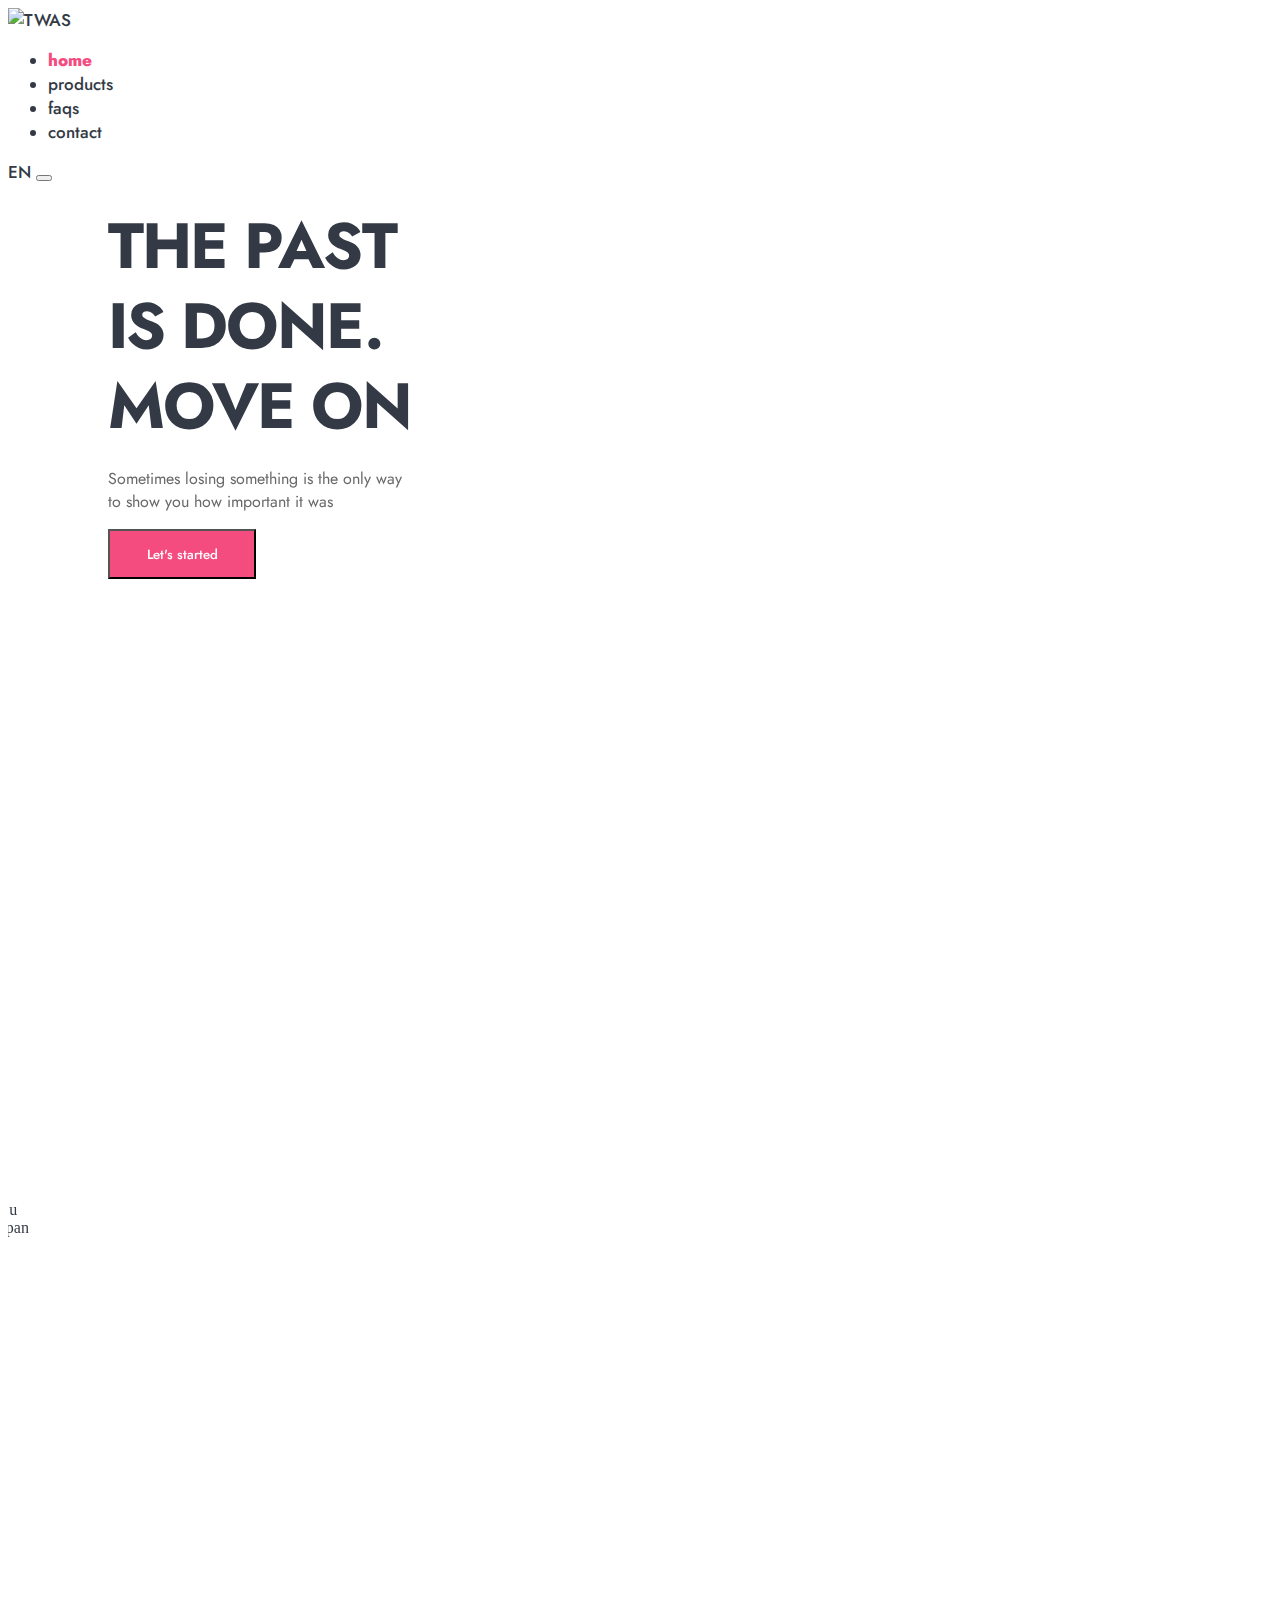
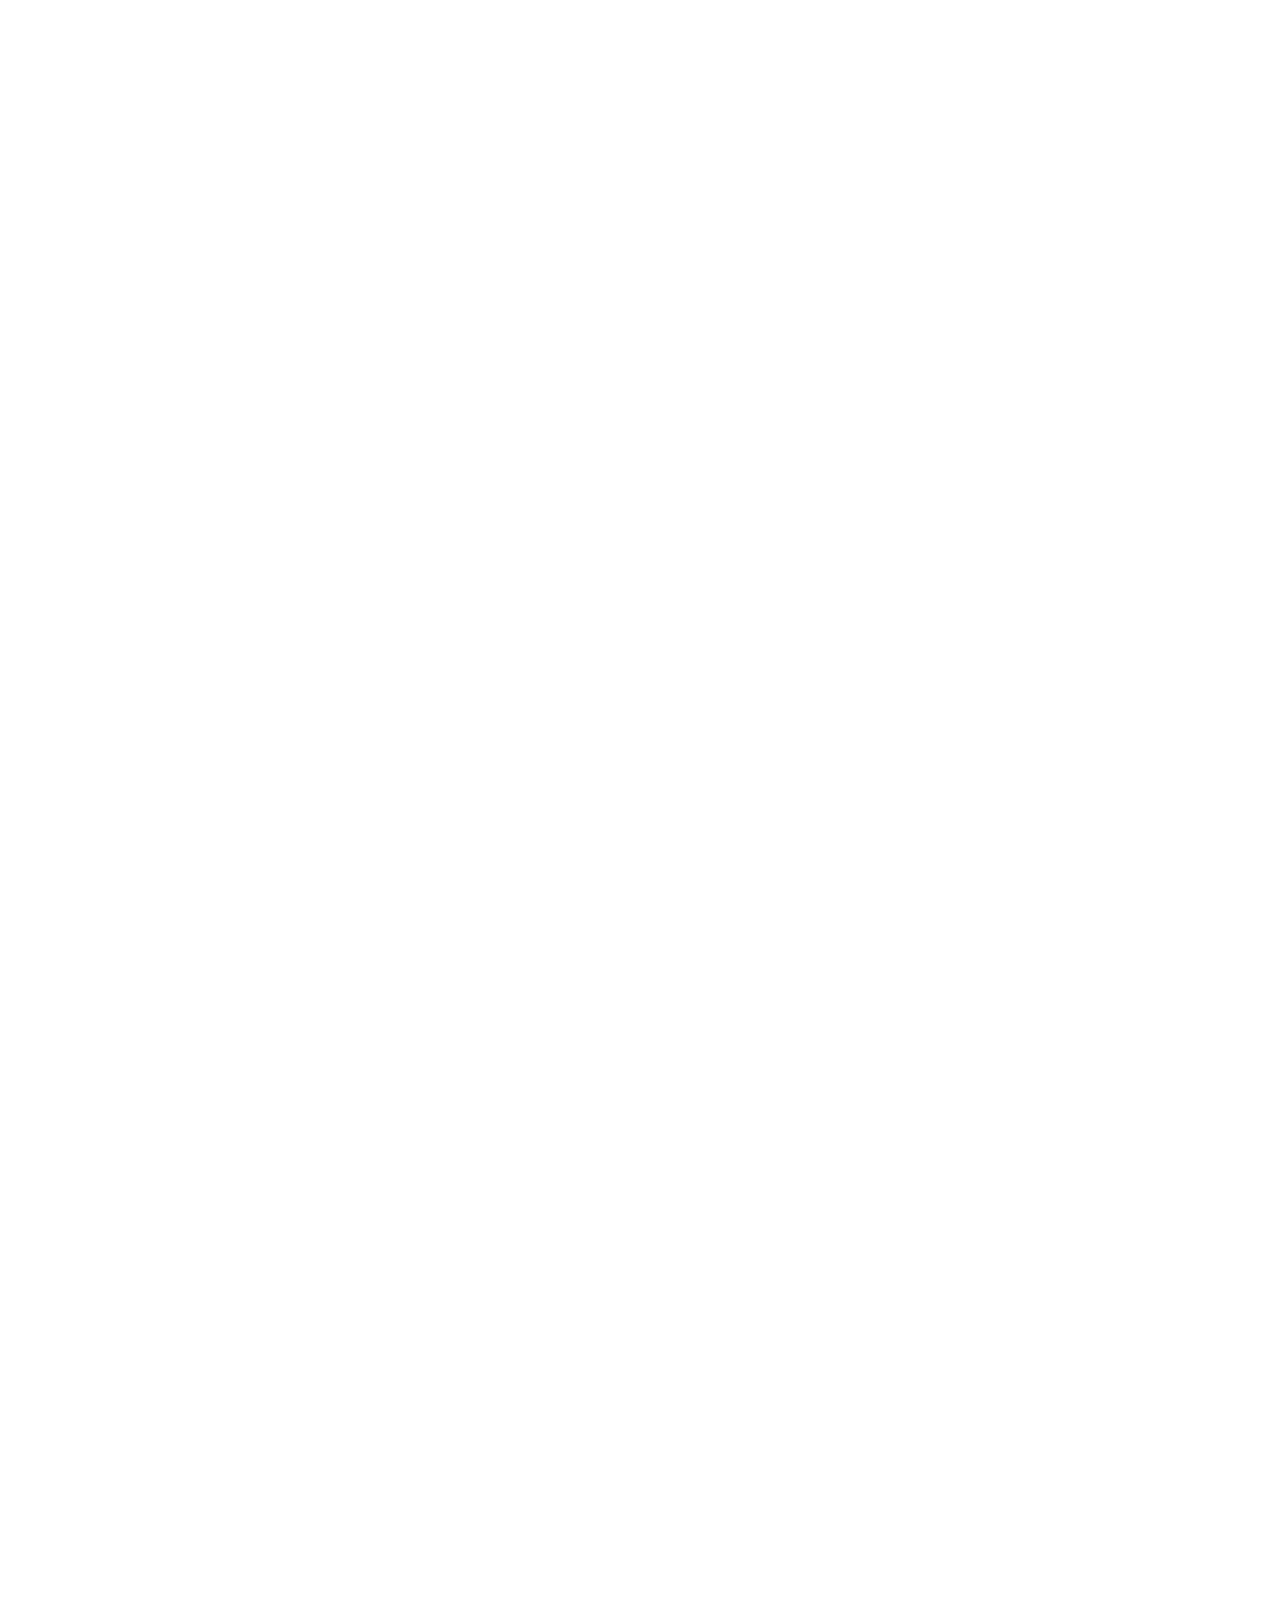
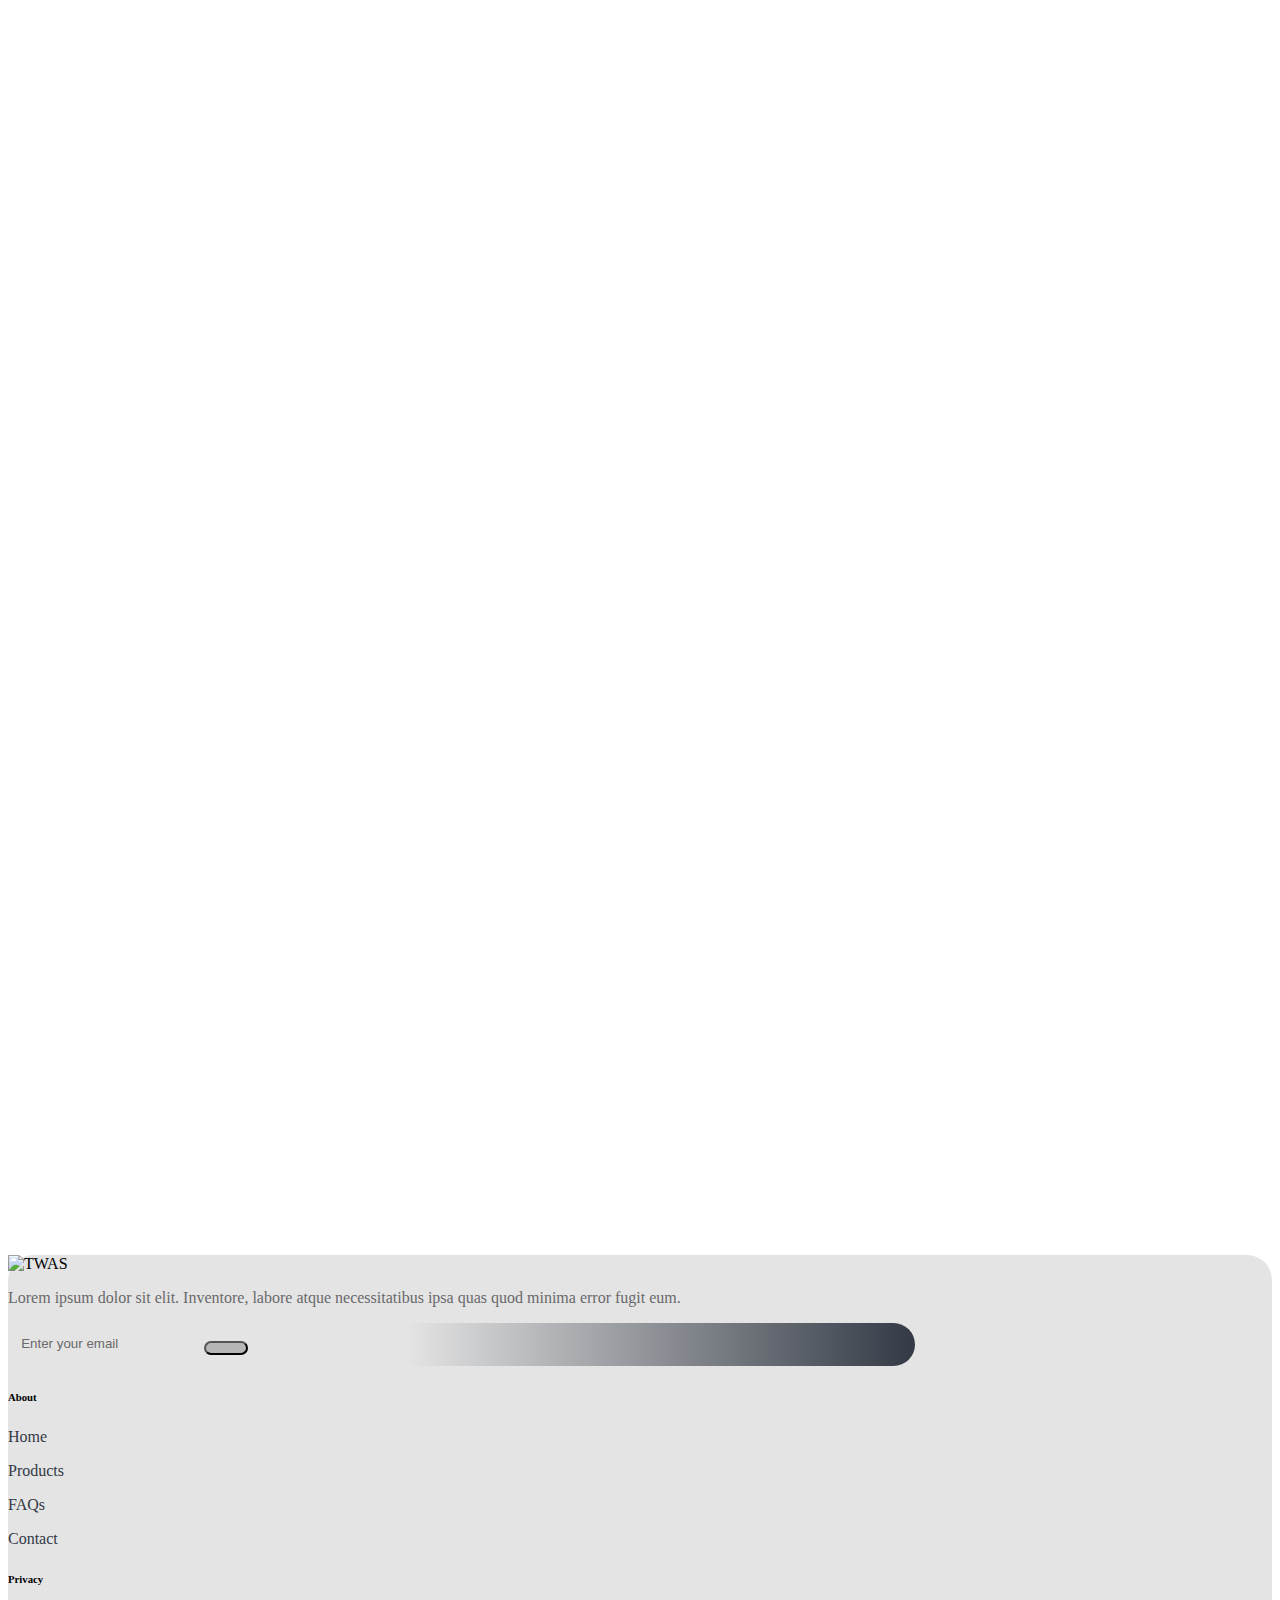
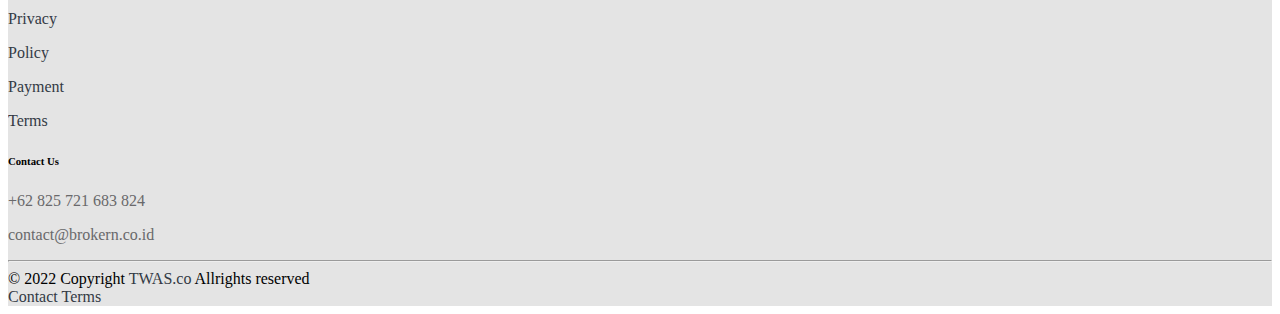
==== commit 93797a50: "fix: text" ====
--- a/index.html
+++ b/index.html
@@ -6,13 +6,24 @@
     <meta name="viewport" content="width=device-width, minimum-scale=1" />
 
     <!-- Bootstrap CSS -->
-    <link href="https://cdn.jsdelivr.net/npm/bootstrap@5.0.2/dist/css/bootstrap.min.css" rel="stylesheet" integrity="sha384-EVSTQN3/azprG1Anm3QDgpJLIm9Nao0Yz1ztcQTwFspd3yD65VohhpuuCOmLASjC" crossorigin="anonymous" />
+    <link
+      href="https://cdn.jsdelivr.net/npm/bootstrap@5.0.2/dist/css/bootstrap.min.css"
+      rel="stylesheet"
+      integrity="sha384-EVSTQN3/azprG1Anm3QDgpJLIm9Nao0Yz1ztcQTwFspd3yD65VohhpuuCOmLASjC"
+      crossorigin="anonymous"
+    />
 
     <!-- Animate -->
-    <link rel="stylesheet" href="https://cdnjs.cloudflare.com/ajax/libs/animate.css/4.1.1/animate.min.css" />
+    <link
+      rel="stylesheet"
+      href="https://cdnjs.cloudflare.com/ajax/libs/animate.css/4.1.1/animate.min.css"
+    />
 
     <!-- Vendor -->
-    <link rel="stylesheet" href="assets/vendor/accordion-js/accordion.min.css" />
+    <link
+      rel="stylesheet"
+      href="assets/vendor/accordion-js/accordion.min.css"
+    />
     <script src="assets/vendor/accordion-js/accordion.min.js"></script>
 
     <link rel="stylesheet" href="assets/vendor/aos/aos.css" />
@@ -31,20 +42,36 @@
     <!-- Google Fonts -->
     <link rel="preconnect" href="https://fonts.googleapis.com" />
     <link rel="preconnect" href="https://fonts.gstatic.com" crossorigin />
-    <link href="https://fonts.googleapis.com/css2?family=Jost&display=swap" rel="stylesheet" />
+    <link
+      href="https://fonts.googleapis.com/css2?family=Jost&display=swap"
+      rel="stylesheet"
+    />
 
     <title>TWAS</title>
   </head>
   <body class="light">
     <div class="all-wrapper">
       <div class="container-fluid position-fixed" id="navbar">
-        <nav class="nav-navbar d-flex flex-wrap align-items-center justify-content-between position-relative px-3">
-          <a href="#" class="d-flex align-items-center col-md-3 text-dark text-decoration-none">
-            <img class="logo" src="assets/img/twas-dark.webp" alt="TWAS" width="79" height="20" />
+        <nav
+          class="nav-navbar d-flex flex-wrap align-items-center justify-content-between position-relative px-3"
+        >
+          <a
+            href="#"
+            class="d-flex align-items-center col-md-3 text-dark text-decoration-none"
+          >
+            <img
+              class="logo"
+              src="assets/img/twas-dark.webp"
+              alt="TWAS"
+              width="79"
+              height="20"
+            />
           </a>
 
           <div class="nav-menu">
-            <ul class="nav col-12 col-md-auto mb-2 justify-content-center mb-md-0">
+            <ul
+              class="nav col-12 col-md-auto mb-2 justify-content-center mb-md-0"
+            >
               <li>
                 <a href="#" class="px-2 active nav-link">home</a>
               </li>
@@ -60,7 +87,9 @@
               <i class="ph-moon-bold mt-1 position-absolute"></i>
               <i class="ph-sun-bold mt-1"></i>
             </button>
-            <div class="menu d-flex justify-content-center align-items-center position-relative">
+            <div
+              class="menu d-flex justify-content-center align-items-center position-relative"
+            >
               <input id="menu_toggle" type="checkbox" />
               <label class="menu_btn" for="menu_toggle">
                 <span></span>
@@ -73,22 +102,39 @@
       <section id="hero">
         <div class="container-fluid container-lg">
           <div class="row">
-            <div class="col-lg-6 order-last order-lg-first kiri" data-aos="zoom-in-right">
+            <div
+              class="col-lg-6 order-last order-lg-first kiri"
+              data-aos="zoom-in-right"
+            >
               <div class="mainHero">
                 <h1>
                   <span>THE PAST</span>
                   <span>IS DONE.</span>
                   <span>MOVE ON</span>
                 </h1>
-                <p>Lorem ipsum dolor sit amet consectetur adipisicing elit. Assumenda odio praesentium nihil, atque autem quisquam quaerat, esse, eos ex excepturi soluta?</p>
+                <p>
+                  Sometimes losing something is the only way to show you how
+                  important it was
+                </p>
                 <button type="button" class="btn btn-bg">Let's started</button>
               </div>
             </div>
-            <div class="col-lg-6 order-first order-lg-last kanan" data-aos="zoom-in-left">
+            <div
+              class="col-lg-6 order-first order-lg-last kanan"
+              data-aos="zoom-in-left"
+            >
               <div class="wrapper">
                 <div class="inner-wrapper">
-                  <img src="assets/img/dvl_front.webp" alt="Baju Depan" class="depan" />
-                  <img src="assets/img/dvl_back.webp" alt="Baju Belakang" class="belakang position-absolute" />
+                  <img
+                    src="assets/img/dvl_front.webp"
+                    alt="Baju Depan"
+                    class="depan"
+                  />
+                  <img
+                    src="assets/img/dvl_back.webp"
+                    alt="Baju Belakang"
+                    class="belakang position-absolute"
+                  />
                 </div>
               </div>
             </div>
@@ -102,26 +148,50 @@
             <div class="col-12 comp" data-aos="fade-up">
               <h3 class="comp-header">We Born to be Number One</h3>
               <p class="comp-desc">
-                Launched in 2002, Makeup City has brought renowned international personal care brands under one roof for the first time in Pakistan. From a journey of a few stores, we have groen significantly, by making our brands available
-                to almost every where a person can think off.
+                We are a group of ambitious students from Indonesia that want to
+                make a unique products which make you feel fascinate. It is our
+                first journey to become number one.
               </p>
             </div>
             <div class="row product-strength-1">
               <div class="col-lg-6 kiri" data-aos="fade-right">
-                <img src="assets/img/dvl_front.webp" alt="Baju Depan" class="baju-depan" />
-              </div>
-              <div class="col-lg-6 d-flex justify-content-center flex-column kanan" data-aos="fade-left">
+                <img
+                  src="assets/img/dvl_front.webp"
+                  alt="Baju Depan"
+                  class="baju-depan"
+                />
+              </div>
+              <div
+                class="col-lg-6 d-flex justify-content-center flex-column kanan"
+                data-aos="fade-left"
+              >
                 <h3 class="title">Premium Cotton Combed</h3>
-                <p class="desc">GOSH COPENHAGEN offers a wide selection of products in different categories: Cosmetics, Fragrances, Hair Care, Face Care, Body Care. GOSH Cosmetics are available online.</p>
+                <p class="desc">
+                  Premium cotton combed that we use as material in this product
+                  have good durability and make you feel cozy.
+                </p>
               </div>
             </div>
             <div class="row product-strength-2">
-              <div class="col-lg-6 d-flex justify-content-center flex-column kiri order-last order-lg-first" data-aos="fade-right">
+              <div
+                class="col-lg-6 d-flex justify-content-center flex-column kiri order-last order-lg-first"
+                data-aos="fade-right"
+              >
                 <h3 class="title">High Quality Printing</h3>
-                <p class="desc">HD Micro Foundation matifying Liquid is a micronized and gently mattifying foundation with vitamin E for the most natural look</p>
-              </div>
-              <div class="col-lg-6 kanan order-first order-lg-last" data-aos="fade-left">
-                <img src="assets/img/dvl_back.webp" alt="Baju Belakang" class="baju-belakang" />
+                <p class="desc">
+                  We use high quality plastisol to print our products, which
+                  have the best durability.
+                </p>
+              </div>
+              <div
+                class="col-lg-6 kanan order-first order-lg-last"
+                data-aos="fade-left"
+              >
+                <img
+                  src="assets/img/dvl_back.webp"
+                  alt="Baju Belakang"
+                  class="baju-belakang"
+                />
               </div>
             </div>
           </div>
@@ -145,33 +215,39 @@
                     <h2 class="ac-trigger mt-1">Lorem ipsum dolor sit amet.</h2>
                   </div>
                   <div class="ac-panel">
-                    <p class="ac-text">Lorem ipsum dolor sit amet, consectetur adipiscing elit.</p>
-                  </div>
-                </div>
-
-                <div class="ac">
-                  <div class="ac-header d-flex align-items-center">
-                    <div class="plus-minus ms-3 position-relative">
-                      <i class="ph-plus-bold position-absolute"></i>
-                      <i class="ph-minus-bold position-absolute"></i>
-                    </div>
-                    <h2 class="ac-trigger mt-1">Lorem ipsum dolor sit amet.</h2>
-                  </div>
-                  <div class="ac-panel">
-                    <p class="ac-text">Lorem ipsum dolor sit amet, consectetur adipiscing elit.</p>
-                  </div>
-                </div>
-
-                <div class="ac">
-                  <div class="ac-header d-flex align-items-center">
-                    <div class="plus-minus ms-3 position-relative">
-                      <i class="ph-plus-bold position-absolute"></i>
-                      <i class="ph-minus-bold position-absolute"></i>
-                    </div>
-                    <h2 class="ac-trigger mt-1">Lorem ipsum dolor sit amet.</h2>
-                  </div>
-                  <div class="ac-panel">
-                    <p class="ac-text">Lorem ipsum dolor sit amet, consectetur adipiscing elit.</p>
+                    <p class="ac-text">
+                      Lorem ipsum dolor sit amet, consectetur adipiscing elit.
+                    </p>
+                  </div>
+                </div>
+
+                <div class="ac">
+                  <div class="ac-header d-flex align-items-center">
+                    <div class="plus-minus ms-3 position-relative">
+                      <i class="ph-plus-bold position-absolute"></i>
+                      <i class="ph-minus-bold position-absolute"></i>
+                    </div>
+                    <h2 class="ac-trigger mt-1">Lorem ipsum dolor sit amet.</h2>
+                  </div>
+                  <div class="ac-panel">
+                    <p class="ac-text">
+                      Lorem ipsum dolor sit amet, consectetur adipiscing elit.
+                    </p>
+                  </div>
+                </div>
+
+                <div class="ac">
+                  <div class="ac-header d-flex align-items-center">
+                    <div class="plus-minus ms-3 position-relative">
+                      <i class="ph-plus-bold position-absolute"></i>
+                      <i class="ph-minus-bold position-absolute"></i>
+                    </div>
+                    <h2 class="ac-trigger mt-1">Lorem ipsum dolor sit amet.</h2>
+                  </div>
+                  <div class="ac-panel">
+                    <p class="ac-text">
+                      Lorem ipsum dolor sit amet, consectetur adipiscing elit.
+                    </p>
                   </div>
                 </div>
               </div>
@@ -188,33 +264,39 @@
                     <h2 class="ac-trigger mt-1">Lorem ipsum dolor sit amet.</h2>
                   </div>
                   <div class="ac-panel">
-                    <p class="ac-text">Lorem ipsum dolor sit amet, consectetur adipiscing elit.</p>
-                  </div>
-                </div>
-
-                <div class="ac">
-                  <div class="ac-header d-flex align-items-center">
-                    <div class="plus-minus ms-3 position-relative">
-                      <i class="ph-plus-bold position-absolute"></i>
-                      <i class="ph-minus-bold position-absolute"></i>
-                    </div>
-                    <h2 class="ac-trigger mt-1">Lorem ipsum dolor sit amet.</h2>
-                  </div>
-                  <div class="ac-panel">
-                    <p class="ac-text">Lorem ipsum dolor sit amet, consectetur adipiscing elit.</p>
-                  </div>
-                </div>
-
-                <div class="ac">
-                  <div class="ac-header d-flex align-items-center">
-                    <div class="plus-minus ms-3 position-relative">
-                      <i class="ph-plus-bold position-absolute"></i>
-                      <i class="ph-minus-bold position-absolute"></i>
-                    </div>
-                    <h2 class="ac-trigger mt-1">Lorem ipsum dolor sit amet.</h2>
-                  </div>
-                  <div class="ac-panel">
-                    <p class="ac-text">Lorem ipsum dolor sit amet, consectetur adipiscing elit.</p>
+                    <p class="ac-text">
+                      Lorem ipsum dolor sit amet, consectetur adipiscing elit.
+                    </p>
+                  </div>
+                </div>
+
+                <div class="ac">
+                  <div class="ac-header d-flex align-items-center">
+                    <div class="plus-minus ms-3 position-relative">
+                      <i class="ph-plus-bold position-absolute"></i>
+                      <i class="ph-minus-bold position-absolute"></i>
+                    </div>
+                    <h2 class="ac-trigger mt-1">Lorem ipsum dolor sit amet.</h2>
+                  </div>
+                  <div class="ac-panel">
+                    <p class="ac-text">
+                      Lorem ipsum dolor sit amet, consectetur adipiscing elit.
+                    </p>
+                  </div>
+                </div>
+
+                <div class="ac">
+                  <div class="ac-header d-flex align-items-center">
+                    <div class="plus-minus ms-3 position-relative">
+                      <i class="ph-plus-bold position-absolute"></i>
+                      <i class="ph-minus-bold position-absolute"></i>
+                    </div>
+                    <h2 class="ac-trigger mt-1">Lorem ipsum dolor sit amet.</h2>
+                  </div>
+                  <div class="ac-panel">
+                    <p class="ac-text">
+                      Lorem ipsum dolor sit amet, consectetur adipiscing elit.
+                    </p>
                   </div>
                 </div>
               </div>
@@ -227,11 +309,16 @@
         <div class="container">
           <div class="row bg-get-started">
             <div class="col-lg-6 kiri">
-              <h3 class="header">Enough talk,lets make you handsome!</h3>
-              <p class="text">There are many variations of passages of lorem ipsum availables but the</p>
+              <h3 class="header">Enough talk, lets make you look stylish!</h3>
+              <p class="text">
+                There are many variations of passages of lorem ipsum availables
+                TUKU ALHAMDULLIAH ORA TUKU YOWES
+              </p>
             </div>
             <div class="col-lg-6 kanan">
-              <button type="button" class="btn btn-light btn-started">Let's started</button>
+              <button type="button" class="btn btn-light btn-started">
+                Shop Now!
+              </button>
             </div>
           </div>
         </div>
@@ -239,14 +326,31 @@
 
       <footer class="text-center text-lg-start bg-light text-muted" id="footer">
         <section class="p-4">
-          <div class="container-fluid container-lg text-center text-md-start mt-5">
+          <div
+            class="container-fluid container-lg text-center text-md-start mt-5"
+          >
             <div class="row mt-3">
               <div class="col-md-3 col-lg-4 mx-auto mb-4">
-                <img src="/assets/img/twas-dark.webp" alt="TWAS" width="100" height="27" class="mb-3 logo" />
-                <p>Lorem ipsum dolor sit elit. Inventore, labore atque necessitatibus ipsa quas quod minima error fugit eum.</p>
+                <img
+                  src="/assets/img/twas-dark.webp"
+                  alt="TWAS"
+                  width="100"
+                  height="27"
+                  class="mb-3 logo"
+                />
+                <p>
+                  Lorem ipsum dolor sit elit. Inventore, labore atque
+                  necessitatibus ipsa quas quod minima error fugit eum.
+                </p>
                 <div class="email mt-4">
                   <div class="input-group">
-                    <input type="text" class="form-control" placeholder="Enter your email" aria-label="Recipient's username" aria-describedby="button-addon2" />
+                    <input
+                      type="text"
+                      class="form-control"
+                      placeholder="Enter your email"
+                      aria-label="Recipient's username"
+                      aria-describedby="button-addon2"
+                    />
                     <button class="btn" type="button" id="button-addon2">
                       <i class="ph-arrow-right"></i>
                     </button>
@@ -317,7 +421,9 @@
               <a class="text-reset fw-bold" href="#">TWAS.co</a>
               Allrights reserved
             </div>
-            <div class="col-md-2 d-flex justify-content-center justify-content-md-start gap-4 mx-auto">
+            <div
+              class="col-md-2 d-flex justify-content-center justify-content-md-start gap-4 mx-auto"
+            >
               <a href="#" class="text-reset">Contact</a>
               <a href="#" class="text-reset">Terms</a>
             </div>
@@ -326,7 +432,11 @@
       </footer>
     </div>
 
-    <script src="https://cdn.jsdelivr.net/npm/bootstrap@5.0.2/dist/js/bootstrap.bundle.min.js" integrity="sha384-MrcW6ZMFYlzcLA8Nl+NtUVF0sA7MsXsP1UyJoMp4YLEuNSfAP+JcXn/tWtIaxVXM" crossorigin="anonymous"></script>
+    <script
+      src="https://cdn.jsdelivr.net/npm/bootstrap@5.0.2/dist/js/bootstrap.bundle.min.js"
+      integrity="sha384-MrcW6ZMFYlzcLA8Nl+NtUVF0sA7MsXsP1UyJoMp4YLEuNSfAP+JcXn/tWtIaxVXM"
+      crossorigin="anonymous"
+    ></script>
     <script src="assets/js/script.js"></script>
   </body>
 </html>
--- a/assets/css/style.css
+++ b/assets/css/style.css
@@ -25,9 +25,8 @@
 }
 
 .dark,
-.dark #navbar,
-.dark #navbar .nav-menu .nav {
-  background-color: #333a45;
+.dark #navbar {
+  background-color: rgba(51, 58, 69, 0.7);
 }
 
 .dark,
@@ -63,9 +62,8 @@
 }
 
 .light,
-.light #navbar,
-.light #navbar .nav-menu .nav {
-  background-color: #fff;
+.light #navbar {
+  background-color: rgba(255, 255, 255, 0.7);
 }
 
 .light,
@@ -294,6 +292,7 @@
 }
 
 #products .comp .comp-desc {
+  padding: 0 5rem 0 5rem;
   text-align: center;
   font-family: "Jost", sans-serif;
 }
@@ -384,7 +383,11 @@
 
 #get-started .bg-get-started {
   background-color: #f44c7f;
-  background-image: url("/assets/img/bg_twas.webp"), url("/assets/img/dvl_back.webp"), url("/assets/img/vector-get-started-1.webp"), url("/assets/img/vector-get-started-2.webp"), url("/assets/img/vector-get-started-3.webp");
+  background-image: url("/assets/img/bg_twas.webp"),
+    url("/assets/img/dvl_back.webp"),
+    url("/assets/img/vector-get-started-1.webp"),
+    url("/assets/img/vector-get-started-2.webp"),
+    url("/assets/img/vector-get-started-3.webp");
   background-repeat: no-repeat;
   background-position: 10% center, 80% 45%, top left, 95% -15%, 80% 140%;
   background-size: 40%, 50%, 10%, 10%, 10%;
@@ -454,7 +457,12 @@
   border-radius: 25px;
   width: 70%;
   padding: 0.7rem;
-  background: linear-gradient(90deg, rgb(228, 228, 228, 1) 0%, rgb(228, 228, 228, 1) 44%, rgba(51, 58, 69, 1) 100%);
+  background: linear-gradient(
+    90deg,
+    rgb(228, 228, 228, 1) 0%,
+    rgb(228, 228, 228, 1) 44%,
+    rgba(51, 58, 69, 1) 100%
+  );
 }
 
 #footer .email input {
@@ -541,9 +549,21 @@
 }
 
 @media (max-width: 991px) {
+  .dark #navbar .nav-menu .nav {
+    background-color: rgba(51, 58, 69, 0.7);
+  }
+
+  .light #navbar .nav-menu .nav {
+    background-color: rgba(255, 255, 255, 0.7);
+  }
+
   #navbar {
-    padding: 0 1rem 0 1rem;
+    padding: 0;
     z-index: 200;
+  }
+
+  #navbar .logo {
+    margin-left: 1rem;
   }
 
   #navbar .nav-navbar {
@@ -564,6 +584,7 @@
 
   #navbar .menu {
     margin-left: -1rem;
+    margin-right: 1.5rem;
     display: inline-block !important;
   }
 
@@ -573,8 +594,7 @@
     flex-direction: column;
     justify-content: center;
     align-items: center;
-    padding: 15% 0 0 10%;
-    opacity: 0.9;
+    padding: 15% 0 5% 10%;
   }
 
   #hero {
@@ -617,6 +637,10 @@
     text-align: center;
   }
 
+  #products .comp .comp-desc {
+    padding: 0;
+  }
+
   #products .comp,
   #products .product-strength-1,
   #products .product-strength-2 {
@@ -627,7 +651,11 @@
     margin: 0 1rem 0 1rem;
     min-height: 75vh;
     background-color: #f44c7f;
-    background-image: url("/assets/img/bg_twas.webp"), url("/assets/img/dvl_back.webp"), url("/assets/img/vector-get-started-1.webp"), url("/assets/img/vector-get-started-2.webp"), url("/assets/img/vector-get-started-3.webp");
+    background-image: url("/assets/img/bg_twas.webp"),
+      url("/assets/img/dvl_back.webp"),
+      url("/assets/img/vector-get-started-1.webp"),
+      url("/assets/img/vector-get-started-2.webp"),
+      url("/assets/img/vector-get-started-3.webp");
     background-repeat: no-repeat;
     background-position: center 20%, 50% 120%, top left, 120% 40%, center 125%;
     background-size: 70%, 90%, 30%, 30%, 30%;
